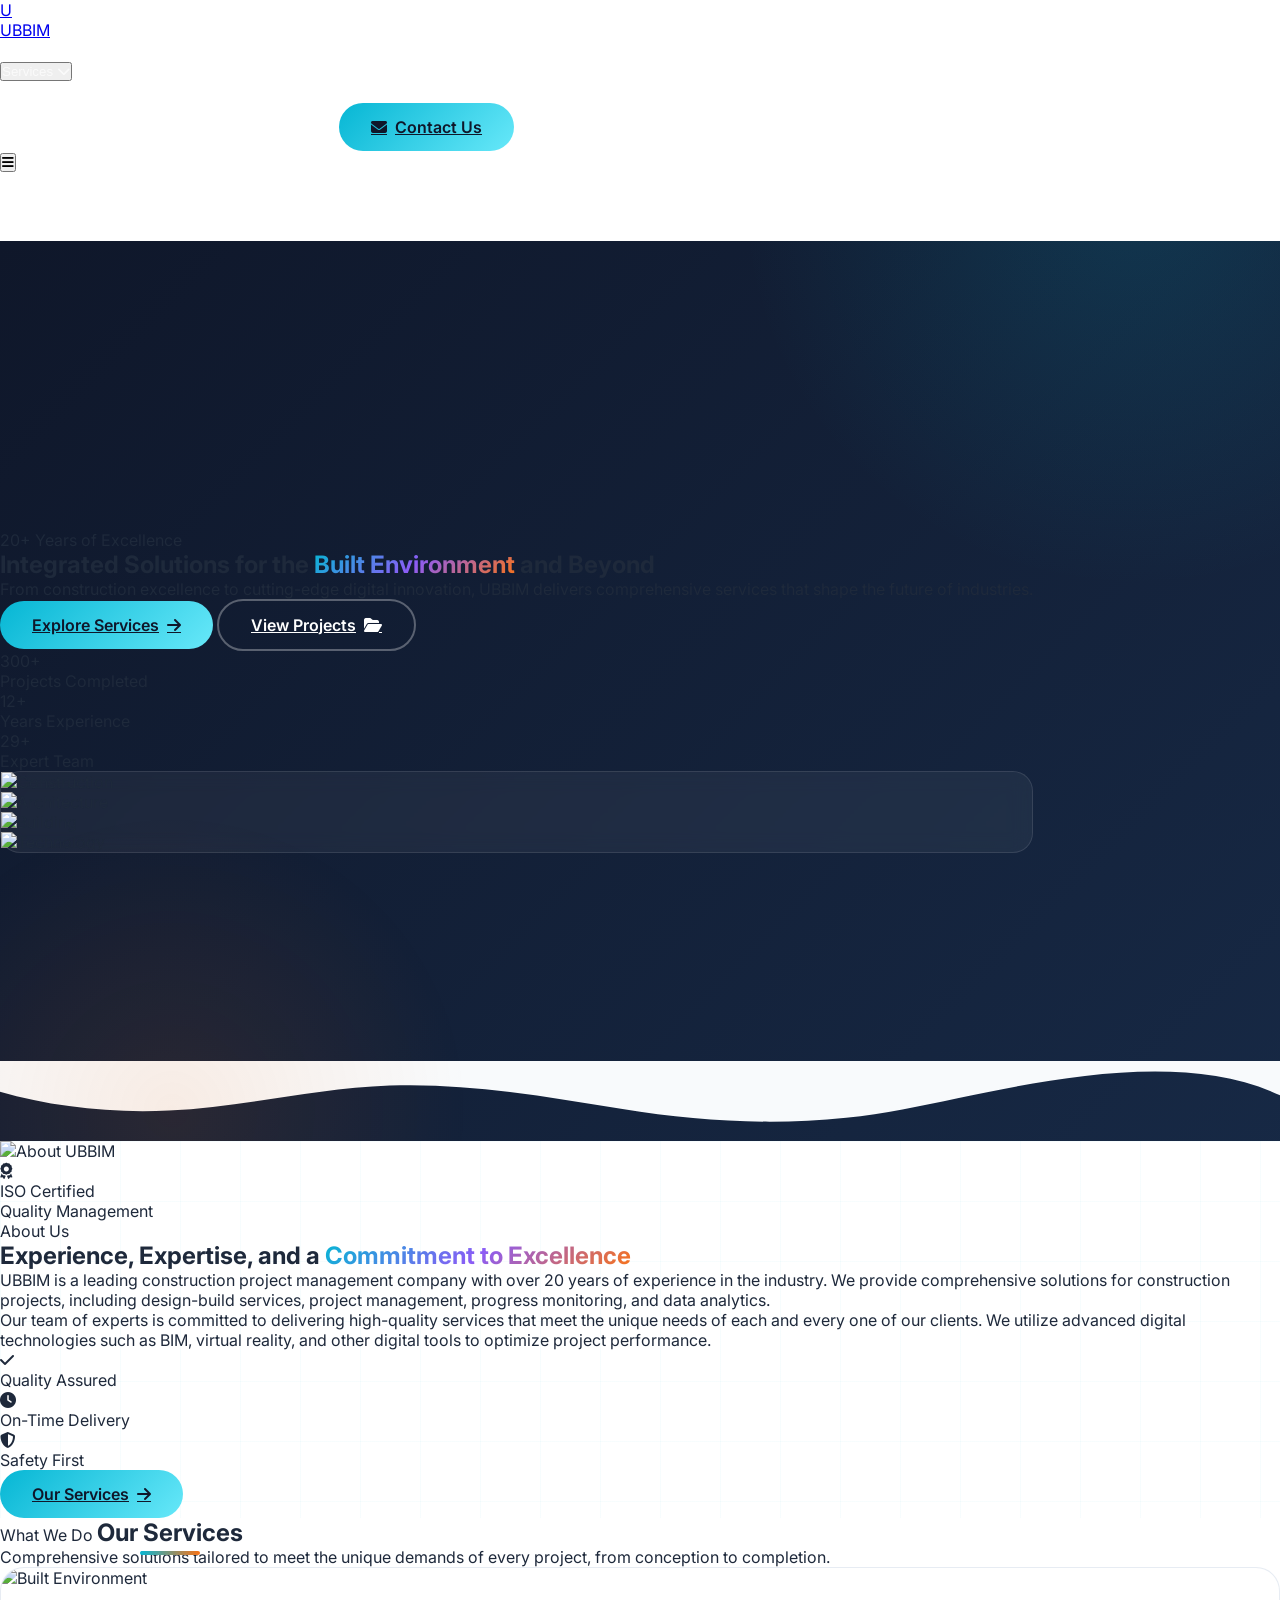
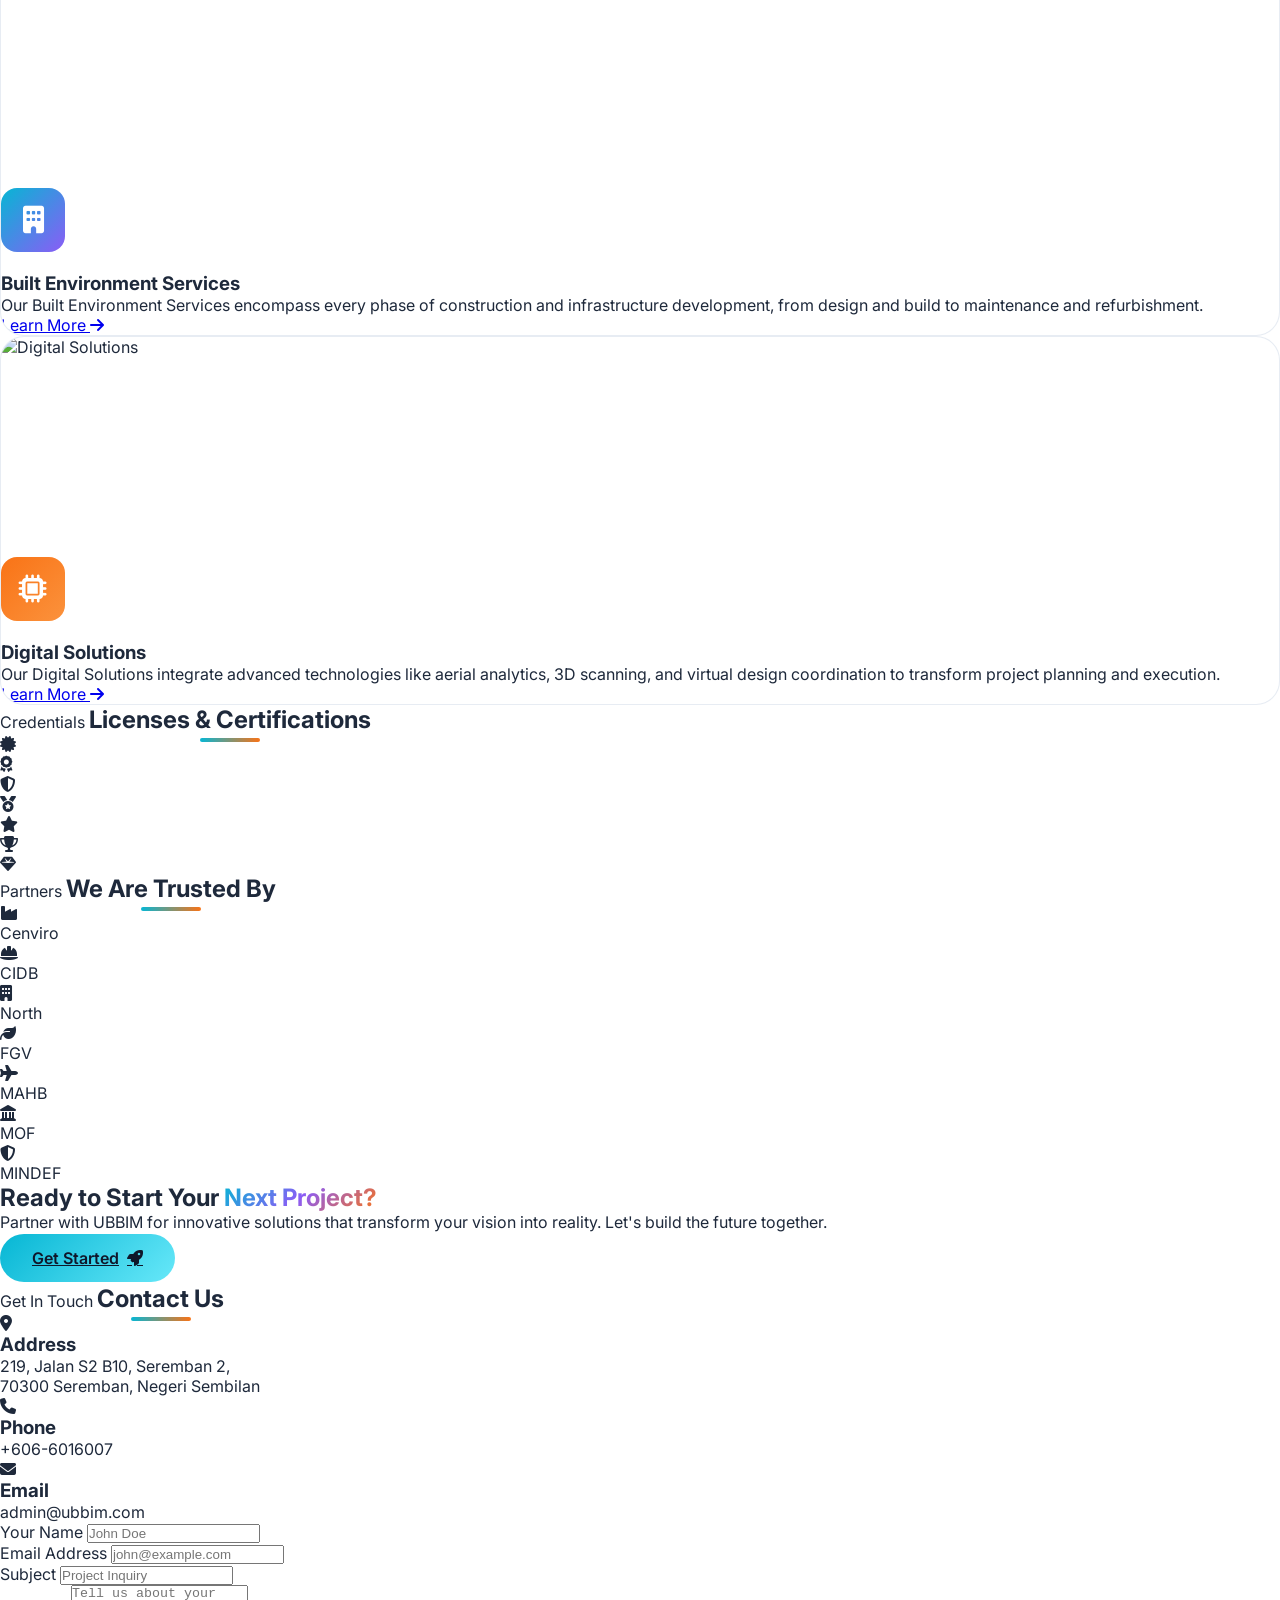
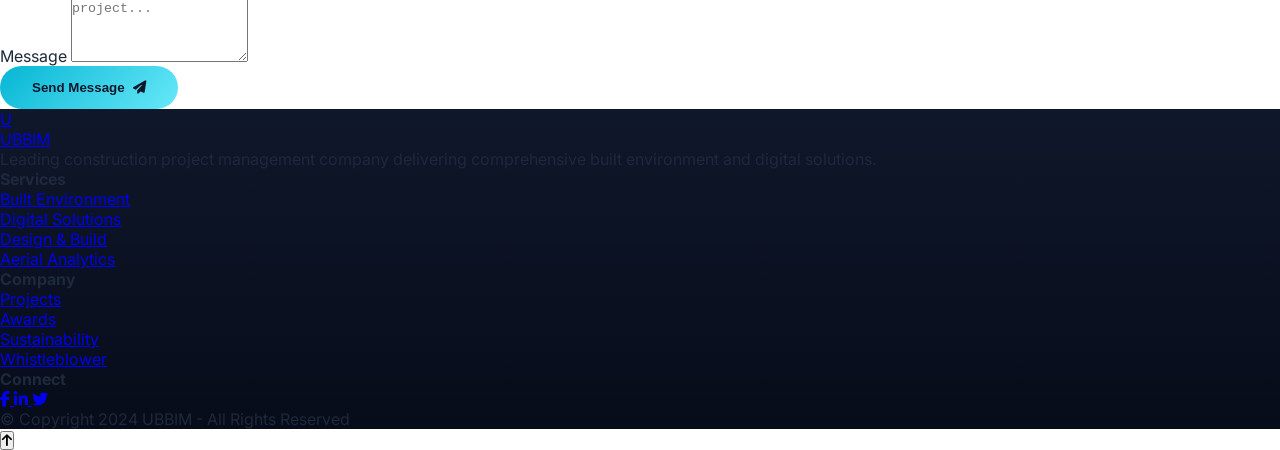
==== index.html @ b111145e "Initial commit: Modern vibrant UBBIM website recreation Complete recreation of main.ubbim.com with m" ====
<!DOCTYPE html>
<html lang="en">
<head>
  <meta charset="UTF-8">
  <meta name="viewport" content="width=device-width, initial-scale=1.0">
  <title>UBBIM | Comprehensive Built Environment Services & Digital Solutions</title>
  <meta name="description" content="UBBIM delivers comprehensive built environment services and cutting-edge digital solutions. From construction excellence to digital innovation.">
  
  <!-- Google Fonts -->
  <link rel="preconnect" href="https://fonts.googleapis.com">
  <link rel="preconnect" href="https://fonts.gstatic.com" crossorigin>
  <link href="https://fonts.googleapis.com/css2?family=Inter:wght@300;400;500;600;700;800;900&display=swap" rel="stylesheet">
  
  <!-- Tailwind CSS -->
  <script src="https://cdn.tailwindcss.com"></script>
  
  <!-- Font Awesome -->
  <link rel="stylesheet" href="https://cdnjs.cloudflare.com/ajax/libs/font-awesome/6.5.1/css/all.min.css">
  
  <!-- Custom CSS -->
  <link rel="stylesheet" href="css/styles.css">
  
  <script>
    tailwind.config = {
      theme: {
        extend: {
          colors: {
            primary: '#0f172a',
            secondary: '#06b6d4',
            accent: '#f97316',
            'accent-2': '#8b5cf6',
            surface: '#f8fafc',
          }
        }
      }
    }
  </script>
</head>
<body class="font-['Inter'] antialiased">

  <!-- Navigation -->
  <nav id="main-nav" class="fixed w-full z-50 bg-transparent transition-all duration-300">
    <div class="max-w-7xl mx-auto px-4 sm:px-6 lg:px-8">
      <div class="flex justify-between items-center h-20">
        <!-- Logo -->
        <a href="index.html" class="flex items-center gap-3">
          <div class="w-10 h-10 rounded-xl bg-gradient-to-br from-secondary to-accent-2 flex items-center justify-center text-white font-bold text-xl">U</div>
          <span class="text-white font-bold text-xl tracking-tight">UBBIM</span>
        </a>

        <!-- Desktop Menu -->
        <div class="hidden lg:flex items-center gap-8">
          <a href="index.html" class="nav-link text-white font-medium">Home</a>
          <div class="dropdown relative">
            <button class="nav-link text-white font-medium flex items-center gap-1">
              Services <i class="fas fa-chevron-down text-xs"></i>
            </button>
            <div class="dropdown-menu absolute top-full left-0 mt-2 w-64 py-3 px-2">
              <a href="built-environment-services.html" class="block px-4 py-3 rounded-xl text-white/80 hover:text-white hover:bg-white/10 transition-all">
                <i class="fas fa-building mr-2 text-secondary"></i>Built Environment
              </a>
              <a href="digital-solutions.html" class="block px-4 py-3 rounded-xl text-white/80 hover:text-white hover:bg-white/10 transition-all">
                <i class="fas fa-microchip mr-2 text-accent"></i>Digital Solutions
              </a>
            </div>
          </div>
          <a href="projects.html" class="nav-link text-white font-medium">Projects</a>
          <a href="https://ecologi.com/ubbim" target="_blank" class="nav-link text-white font-medium">Sustainability</a>
          <a href="awards.html" class="nav-link text-white font-medium">Awards</a>
          <a href="https://forms.gle/V83pyC6wXztdgcK29" target="_blank" class="nav-link text-white font-medium">Whistleblower</a>
          <a href="#contact" class="btn-primary ml-4">
            <i class="fas fa-envelope"></i> Contact Us
          </a>
        </div>

        <!-- Mobile Menu Button -->
        <button id="mobile-menu-btn" class="lg:hidden text-white text-2xl">
          <i class="fas fa-bars"></i>
        </button>
      </div>
    </div>
  </nav>

  <!-- Mobile Menu -->
  <div id="mobile-menu" class="mobile-menu fixed inset-0 z-50 bg-primary/98 backdrop-blur-xl lg:hidden">
    <div class="p-6">
      <div class="flex justify-between items-center mb-12">
        <span class="text-white font-bold text-xl">UBBIM</span>
        <button id="mobile-menu-close" class="text-white text-2xl">
          <i class="fas fa-times"></i>
        </button>
      </div>
      <div class="flex flex-col gap-6">
        <a href="index.html" class="text-white text-2xl font-medium">Home</a>
        <a href="built-environment-services.html" class="text-white/80 text-xl">Built Environment</a>
        <a href="digital-solutions.html" class="text-white/80 text-xl">Digital Solutions</a>
        <a href="projects.html" class="text-white text-2xl font-medium">Projects</a>
        <a href="https://ecologi.com/ubbim" target="_blank" class="text-white text-2xl font-medium">Sustainability</a>
        <a href="awards.html" class="text-white text-2xl font-medium">Awards</a>
        <a href="#contact" class="btn-primary mt-4 text-center justify-center">Contact Us</a>
      </div>
    </div>
  </div>

  <!-- Hero Section -->
  <section class="hero-section gradient-bg relative">
    <canvas id="particles-canvas"></canvas>
    <div class="relative z-10 max-w-7xl mx-auto px-4 sm:px-6 lg:px-8 py-32 lg:py-0">
      <div class="grid lg:grid-cols-2 gap-12 items-center min-h-screen">
        <div data-aos="fade-right">
          <div class="inline-flex items-center gap-2 px-4 py-2 rounded-full bg-white/10 backdrop-blur-sm border border-white/20 text-secondary text-sm font-medium mb-6">
            <span class="w-2 h-2 rounded-full bg-secondary animate-pulse"></span>
            20+ Years of Excellence
          </div>
          <h1 class="text-4xl sm:text-5xl lg:text-7xl font-bold text-white leading-tight mb-6">
            Integrated Solutions for the <span class="gradient-text">Built Environment</span> and Beyond
          </h1>
          <p class="text-lg sm:text-xl text-white/70 mb-8 max-w-xl leading-relaxed">
            From construction excellence to cutting-edge digital innovation, UBBIM delivers comprehensive services that shape the future of industries.
          </p>
          <div class="flex flex-wrap gap-4">
            <a href="built-environment-services.html" class="btn-primary">
              Explore Services <i class="fas fa-arrow-right"></i>
            </a>
            <a href="projects.html" class="btn-outline">
              View Projects <i class="fas fa-folder-open"></i>
            </a>
          </div>
          <div class="mt-12 flex items-center gap-8">
            <div>
              <div class="text-3xl font-bold text-white" data-counter="500" data-suffix="+">0+</div>
              <div class="text-white/60 text-sm">Projects Completed</div>
            </div>
            <div class="w-px h-12 bg-white/20"></div>
            <div>
              <div class="text-3xl font-bold text-white" data-counter="20" data-suffix="+">0+</div>
              <div class="text-white/60 text-sm">Years Experience</div>
            </div>
            <div class="w-px h-12 bg-white/20"></div>
            <div>
              <div class="text-3xl font-bold text-white" data-counter="50" data-suffix="+">0+</div>
              <div class="text-white/60 text-sm">Expert Team</div>
            </div>
          </div>
        </div>
        <div class="hidden lg:block relative" data-aos="fade-left">
          <div class="relative">
            <div class="absolute inset-0 bg-gradient-to-r from-secondary/20 to-accent/20 rounded-3xl blur-3xl"></div>
            <div class="relative glass-card p-8">
              <div class="grid grid-cols-2 gap-4">
                <div class="space-y-4">
                  <div class="rounded-2xl overflow-hidden h-40">
                    <img src="https://images.unsplash.com/photo-1541888946425-d81bb19240f5?w=400&h=300&fit=crop" alt="Construction" class="w-full h-full object-cover">
                  </div>
                  <div class="rounded-2xl overflow-hidden h-56">
                    <img src="https://images.unsplash.com/photo-1503387762-592deb58ef4e?w=400&h=400&fit=crop" alt="Architecture" class="w-full h-full object-cover">
                  </div>
                </div>
                <div class="space-y-4 pt-8">
                  <div class="rounded-2xl overflow-hidden h-56">
                    <img src="https://images.unsplash.com/photo-1486406146926-c627a92ad1ab?w=400&h=400&fit=crop" alt="Building" class="w-full h-full object-cover">
                  </div>
                  <div class="rounded-2xl overflow-hidden h-40">
                    <img src="https://images.unsplash.com/photo-1581094794329-c8112a89af12?w=400&h=300&fit=crop" alt="Technology" class="w-full h-full object-cover">
                  </div>
                </div>
              </div>
            </div>
          </div>
        </div>
      </div>
    </div>
    <div class="wave-separator">
      <svg viewBox="0 0 1200 120" preserveAspectRatio="none">
        <path d="M0,0V46.29c47.79,22.2,103.59,32.17,158,28,70.36-5.37,136.33-33.31,206.8-37.5C438.64,32.43,512.34,53.67,583,72.05c69.27,18,138.3,24.88,209.4,13.08,36.15-6,69.85-17.84,104.45-29.34C989.49,25,1113-14.29,1200,52.47V0Z" fill="rgba(248,250,252,1)" opacity="1"></path>
      </svg>
    </div>
  </section>

  <!-- About Section -->
  <section class="py-24 bg-surface grid-pattern">
    <div class="max-w-7xl mx-auto px-4 sm:px-6 lg:px-8">
      <div class="grid lg:grid-cols-2 gap-16 items-center">
        <div data-aos="fade-right">
          <div class="relative">
            <div class="absolute -inset-4 bg-gradient-to-r from-secondary/20 to-accent/20 rounded-3xl blur-2xl"></div>
            <div class="relative rounded-3xl overflow-hidden shadow-2xl">
              <img src="https://images.unsplash.com/photo-1504307651254-35680f356dfd?w=800&h=600&fit=crop" alt="About UBBIM" class="w-full h-auto">
              <div class="absolute bottom-0 left-0 right-0 bg-gradient-to-t from-primary/90 to-transparent p-8">
                <div class="flex items-center gap-4">
                  <div class="w-16 h-16 rounded-2xl bg-secondary/20 backdrop-blur-sm flex items-center justify-center">
                    <i class="fas fa-award text-secondary text-2xl"></i>
                  </div>
                  <div>
                    <div class="text-white font-bold text-lg">ISO Certified</div>
                    <div class="text-white/70 text-sm">Quality Management</div>
                  </div>
                </div>
              </div>
            </div>
          </div>
        </div>
        <div data-aos="fade-left">
          <span class="text-secondary font-semibold text-sm uppercase tracking-wider">About Us</span>
          <h2 class="text-3xl sm:text-4xl lg:text-5xl font-bold text-primary mt-3 mb-6">
            Experience, Expertise, and a <span class="gradient-text">Commitment to Excellence</span>
          </h2>
          <p class="text-text-light text-lg leading-relaxed mb-6">
            UBBIM is a leading construction project management company with over 20 years of experience in the industry. We provide comprehensive solutions for construction projects, including design-build services, project management, progress monitoring, and data analytics.
          </p>
          <p class="text-text-light text-lg leading-relaxed mb-8">
            Our team of experts is committed to delivering high-quality services that meet the unique needs of each and every one of our clients. We utilize advanced digital technologies such as BIM, virtual reality, and other digital tools to optimize project performance.
          </p>
          <div class="flex flex-wrap gap-6 mb-8">
            <div class="flex items-center gap-3">
              <div class="w-12 h-12 rounded-xl bg-secondary/10 flex items-center justify-center">
                <i class="fas fa-check text-secondary"></i>
              </div>
              <span class="text-primary font-medium">Quality Assured</span>
            </div>
            <div class="flex items-center gap-3">
              <div class="w-12 h-12 rounded-xl bg-accent/10 flex items-center justify-center">
                <i class="fas fa-clock text-accent"></i>
              </div>
              <span class="text-primary font-medium">On-Time Delivery</span>
            </div>
            <div class="flex items-center gap-3">
              <div class="w-12 h-12 rounded-xl bg-accent-2/10 flex items-center justify-center">
                <i class="fas fa-shield-alt text-accent-2"></i>
              </div>
              <span class="text-primary font-medium">Safety First</span>
            </div>
          </div>
          <a href="#services" class="btn-primary">
            Our Services <i class="fas fa-arrow-right"></i>
          </a>
        </div>
      </div>
    </div>
  </section>

  <!-- Services Section -->
  <section id="services" class="py-24 bg-white">
    <div class="max-w-7xl mx-auto px-4 sm:px-6 lg:px-8">
      <div class="text-center mb-16" data-aos="fade-up">
        <span class="text-secondary font-semibold text-sm uppercase tracking-wider">What We Do</span>
        <h2 class="text-3xl sm:text-4xl lg:text-5xl font-bold text-primary mt-3 section-title">
          Our Services
        </h2>
        <p class="text-text-light text-lg mt-6 max-w-2xl mx-auto">
          Comprehensive solutions tailored to meet the unique demands of every project, from conception to completion.
        </p>
      </div>

      <div class="grid md:grid-cols-2 gap-8">
        <!-- Built Environment -->
        <div class="service-card group" data-aos="fade-up" data-aos-delay="0">
          <div class="card-image">
            <img src="https://images.unsplash.com/photo-1504307651254-35680f356dfd?w=600&h=400&fit=crop" alt="Built Environment">
          </div>
          <div class="p-8">
            <div class="feature-icon">
              <i class="fas fa-building"></i>
            </div>
            <h3 class="text-2xl font-bold text-primary mb-3">Built Environment Services</h3>
            <p class="text-text-light mb-6 leading-relaxed">
              Our Built Environment Services encompass every phase of construction and infrastructure development, from design and build to maintenance and refurbishment.
            </p>
            <a href="built-environment-services.html" class="inline-flex items-center gap-2 text-secondary font-semibold group-hover:text-accent transition-colors">
              Learn More <i class="fas fa-arrow-right transform group-hover:translate-x-2 transition-transform"></i>
            </a>
          </div>
        </div>

        <!-- Digital Solutions -->
        <div class="service-card group" data-aos="fade-up" data-aos-delay="100">
          <div class="card-image">
            <img src="https://images.unsplash.com/photo-1518770660439-4636190af475?w=600&h=400&fit=crop" alt="Digital Solutions">
          </div>
          <div class="p-8">
            <div class="feature-icon" style="background: linear-gradient(135deg, #f97316 0%, #fb923c 100%);">
              <i class="fas fa-microchip"></i>
            </div>
            <h3 class="text-2xl font-bold text-primary mb-3">Digital Solutions</h3>
            <p class="text-text-light mb-6 leading-relaxed">
              Our Digital Solutions integrate advanced technologies like aerial analytics, 3D scanning, and virtual design coordination to transform project planning and execution.
            </p>
            <a href="digital-solutions.html" class="inline-flex items-center gap-2 text-secondary font-semibold group-hover:text-accent transition-colors">
              Learn More <i class="fas fa-arrow-right transform group-hover:translate-x-2 transition-transform"></i>
            </a>
          </div>
        </div>
      </div>
    </div>
  </section>

  <!-- Licenses & Certifications -->
  <section class="py-24 bg-surface">
    <div class="max-w-7xl mx-auto px-4 sm:px-6 lg:px-8">
      <div class="text-center mb-16" data-aos="fade-up">
        <span class="text-secondary font-semibold text-sm uppercase tracking-wider">Credentials</span>
        <h2 class="text-3xl sm:text-4xl lg:text-5xl font-bold text-primary mt-3 section-title">
          Licenses & Certifications
        </h2>
      </div>

      <div class="grid grid-cols-2 md:grid-cols-4 lg:grid-cols-7 gap-6" data-aos="zoom-in">
        <div class="bg-white rounded-2xl p-6 shadow-sm hover:shadow-lg transition-all duration-300 flex items-center justify-center h-24">
          <i class="fas fa-certificate text-4xl text-secondary"></i>
        </div>
        <div class="bg-white rounded-2xl p-6 shadow-sm hover:shadow-lg transition-all duration-300 flex items-center justify-center h-24">
          <i class="fas fa-award text-4xl text-accent"></i>
        </div>
        <div class="bg-white rounded-2xl p-6 shadow-sm hover:shadow-lg transition-all duration-300 flex items-center justify-center h-24">
          <i class="fas fa-shield-alt text-4xl text-accent-2"></i>
        </div>
        <div class="bg-white rounded-2xl p-6 shadow-sm hover:shadow-lg transition-all duration-300 flex items-center justify-center h-24">
          <i class="fas fa-medal text-4xl text-emerald-500"></i>
        </div>
        <div class="bg-white rounded-2xl p-6 shadow-sm hover:shadow-lg transition-all duration-300 flex items-center justify-center h-24">
          <i class="fas fa-star text-4xl text-amber-500"></i>
        </div>
        <div class="bg-white rounded-2xl p-6 shadow-sm hover:shadow-lg transition-all duration-300 flex items-center justify-center h-24">
          <i class="fas fa-trophy text-4xl text-rose-500"></i>
        </div>
        <div class="bg-white rounded-2xl p-6 shadow-sm hover:shadow-lg transition-all duration-300 flex items-center justify-center h-24">
          <i class="fas fa-gem text-4xl text-cyan-500"></i>
        </div>
      </div>
    </div>
  </section>

  <!-- Trusted By Section -->
  <section class="py-24 bg-white">
    <div class="max-w-7xl mx-auto px-4 sm:px-6 lg:px-8">
      <div class="text-center mb-16" data-aos="fade-up">
        <span class="text-secondary font-semibold text-sm uppercase tracking-wider">Partners</span>
        <h2 class="text-3xl sm:text-4xl lg:text-5xl font-bold text-primary mt-3 section-title">
          We Are Trusted By
        </h2>
      </div>

      <div class="grid grid-cols-2 md:grid-cols-4 lg:grid-cols-7 gap-8 items-center" data-aos="fade-up">
        <div class="flex items-center justify-center p-4 grayscale hover:grayscale-0 opacity-60 hover:opacity-100 transition-all duration-500">
          <div class="text-center">
            <i class="fas fa-industry text-5xl text-primary mb-2"></i>
            <p class="text-sm font-medium text-primary">Cenviro</p>
          </div>
        </div>
        <div class="flex items-center justify-center p-4 grayscale hover:grayscale-0 opacity-60 hover:opacity-100 transition-all duration-500">
          <div class="text-center">
            <i class="fas fa-hard-hat text-5xl text-primary mb-2"></i>
            <p class="text-sm font-medium text-primary">CIDB</p>
          </div>
        </div>
        <div class="flex items-center justify-center p-4 grayscale hover:grayscale-0 opacity-60 hover:opacity-100 transition-all duration-500">
          <div class="text-center">
            <i class="fas fa-building text-5xl text-primary mb-2"></i>
            <p class="text-sm font-medium text-primary">North</p>
          </div>
        </div>
        <div class="flex items-center justify-center p-4 grayscale hover:grayscale-0 opacity-60 hover:opacity-100 transition-all duration-500">
          <div class="text-center">
            <i class="fas fa-leaf text-5xl text-primary mb-2"></i>
            <p class="text-sm font-medium text-primary">FGV</p>
          </div>
        </div>
        <div class="flex items-center justify-center p-4 grayscale hover:grayscale-0 opacity-60 hover:opacity-100 transition-all duration-500">
          <div class="text-center">
            <i class="fas fa-plane text-5xl text-primary mb-2"></i>
            <p class="text-sm font-medium text-primary">MAHB</p>
          </div>
        </div>
        <div class="flex items-center justify-center p-4 grayscale hover:grayscale-0 opacity-60 hover:opacity-100 transition-all duration-500">
          <div class="text-center">
            <i class="fas fa-landmark text-5xl text-primary mb-2"></i>
            <p class="text-sm font-medium text-primary">MOF</p>
          </div>
        </div>
        <div class="flex items-center justify-center p-4 grayscale hover:grayscale-0 opacity-60 hover:opacity-100 transition-all duration-500">
          <div class="text-center">
            <i class="fas fa-shield-alt text-5xl text-primary mb-2"></i>
            <p class="text-sm font-medium text-primary">MINDEF</p>
          </div>
        </div>
      </div>
    </div>
  </section>

  <!-- CTA Section -->
  <section class="py-24 relative overflow-hidden">
    <div class="absolute inset-0 bg-gradient-to-r from-primary via-primary-light to-primary"></div>
    <div class="absolute inset-0 opacity-30">
      <div class="absolute top-0 left-1/4 w-96 h-96 bg-secondary/20 rounded-full blur-3xl"></div>
      <div class="absolute bottom-0 right-1/4 w-96 h-96 bg-accent/20 rounded-full blur-3xl"></div>
    </div>
    <div class="relative z-10 max-w-4xl mx-auto px-4 sm:px-6 lg:px-8 text-center" data-aos="zoom-in">
      <h2 class="text-3xl sm:text-4xl lg:text-5xl font-bold text-white mb-6">
        Ready to Start Your <span class="gradient-text">Next Project?</span>
      </h2>
      <p class="text-white/70 text-lg mb-8 max-w-2xl mx-auto">
        Partner with UBBIM for innovative solutions that transform your vision into reality. Let's build the future together.
      </p>
      <div class="flex flex-wrap justify-center gap-4">
        <a href="#contact" class="btn-primary text-lg px-8 py-4">
          Get Started <i class="fas fa-rocket"></i>
        </a>
        <a href="projects.html" class="btn-outline text-lg px-8 py-4">
          View Our Work <i class="fas fa-eye"></i>
        </a>
      </div>
    </div>
  </section>

  <!-- Contact Section -->
  <section id="contact" class="py-24 bg-surface">
    <div class="max-w-7xl mx-auto px-4 sm:px-6 lg:px-8">
      <div class="text-center mb-16" data-aos="fade-up">
        <span class="text-secondary font-semibold text-sm uppercase tracking-wider">Get In Touch</span>
        <h2 class="text-3xl sm:text-4xl lg:text-5xl font-bold text-primary mt-3 section-title">
          Contact Us
        </h2>
      </div>

      <div class="grid lg:grid-cols-3 gap-8">
        <div class="lg:col-span-1 space-y-6" data-aos="fade-right">
          <div class="bg-white rounded-2xl p-8 shadow-sm hover:shadow-lg transition-all">
            <div class="w-14 h-14 rounded-2xl bg-secondary/10 flex items-center justify-center mb-4">
              <i class="fas fa-map-marker-alt text-secondary text-2xl"></i>
            </div>
            <h3 class="text-xl font-bold text-primary mb-2">Address</h3>
            <p class="text-text-light">
              219, Jalan S2 B10, Seremban 2,<br>
              70300 Seremban, Negeri Sembilan
            </p>
          </div>

          <div class="bg-white rounded-2xl p-8 shadow-sm hover:shadow-lg transition-all">
            <div class="w-14 h-14 rounded-2xl bg-accent/10 flex items-center justify-center mb-4">
              <i class="fas fa-phone text-accent text-2xl"></i>
            </div>
            <h3 class="text-xl font-bold text-primary mb-2">Phone</h3>
            <p class="text-text-light">+606-6016007</p>
          </div>

          <div class="bg-white rounded-2xl p-8 shadow-sm hover:shadow-lg transition-all">
            <div class="w-14 h-14 rounded-2xl bg-accent-2/10 flex items-center justify-center mb-4">
              <i class="fas fa-envelope text-accent-2 text-2xl"></i>
            </div>
            <h3 class="text-xl font-bold text-primary mb-2">Email</h3>
            <p class="text-text-light">admin@ubbim.com</p>
          </div>
        </div>

        <div class="lg:col-span-2" data-aos="fade-left">
          <div class="bg-white rounded-2xl p-8 shadow-lg">
            <form onsubmit="event.preventDefault(); UBBIM.showToast('Thank you for your message! We will get back to you soon.');">
              <div class="grid md:grid-cols-2 gap-6 mb-6">
                <div>
                  <label class="block text-primary font-medium mb-2">Your Name</label>
                  <input type="text" class="w-full px-4 py-3 rounded-xl border border-gray-200 focus:border-secondary focus:ring-2 focus:ring-secondary/20 outline-none transition-all" placeholder="John Doe" required>
                </div>
                <div>
                  <label class="block text-primary font-medium mb-2">Email Address</label>
                  <input type="email" class="w-full px-4 py-3 rounded-xl border border-gray-200 focus:border-secondary focus:ring-2 focus:ring-secondary/20 outline-none transition-all" placeholder="john@example.com" required>
                </div>
              </div>
              <div class="mb-6">
                <label class="block text-primary font-medium mb-2">Subject</label>
                <input type="text" class="w-full px-4 py-3 rounded-xl border border-gray-200 focus:border-secondary focus:ring-2 focus:ring-secondary/20 outline-none transition-all" placeholder="Project Inquiry" required>
              </div>
              <div class="mb-6">
                <label class="block text-primary font-medium mb-2">Message</label>
                <textarea rows="5" class="w-full px-4 py-3 rounded-xl border border-gray-200 focus:border-secondary focus:ring-2 focus:ring-secondary/20 outline-none transition-all resize-none" placeholder="Tell us about your project..." required></textarea>
              </div>
              <button type="submit" class="btn-primary w-full justify-center text-lg">
                Send Message <i class="fas fa-paper-plane"></i>
              </button>
            </form>
          </div>
        </div>
      </div>
    </div>
  </section>

  <!-- Footer -->
  <footer class="footer-gradient pt-20 pb-8">
    <div class="max-w-7xl mx-auto px-4 sm:px-6 lg:px-8">
      <div class="grid md:grid-cols-2 lg:grid-cols-4 gap-12 mb-16">
        <div>
          <a href="index.html" class="flex items-center gap-3 mb-6">
            <div class="w-10 h-10 rounded-xl bg-gradient-to-br from-secondary to-accent-2 flex items-center justify-center text-white font-bold text-xl">U</div>
            <span class="text-white font-bold text-xl">UBBIM</span>
          </a>
          <p class="text-white/60 leading-relaxed">
            Leading construction project management company delivering comprehensive built environment and digital solutions.
          </p>
        </div>

        <div>
          <h4 class="text-white font-bold text-lg mb-6">Services</h4>
          <ul class="space-y-3">
            <li><a href="built-environment-services.html" class="text-white/60 hover:text-secondary transition-colors">Built Environment</a></li>
            <li><a href="digital-solutions.html" class="text-white/60 hover:text-secondary transition-colors">Digital Solutions</a></li>
            <li><a href="design-build.html" class="text-white/60 hover:text-secondary transition-colors">Design & Build</a></li>
            <li><a href="aerial.html" class="text-white/60 hover:text-secondary transition-colors">Aerial Analytics</a></li>
          </ul>
        </div>

        <div>
          <h4 class="text-white font-bold text-lg mb-6">Company</h4>
          <ul class="space-y-3">
            <li><a href="projects.html" class="text-white/60 hover:text-secondary transition-colors">Projects</a></li>
            <li><a href="awards.html" class="text-white/60 hover:text-secondary transition-colors">Awards</a></li>
            <li><a href="https://ecologi.com/ubbim" target="_blank" class="text-white/60 hover:text-secondary transition-colors">Sustainability</a></li>
            <li><a href="https://forms.gle/V83pyC6wXztdgcK29" target="_blank" class="text-white/60 hover:text-secondary transition-colors">Whistleblower</a></li>
          </ul>
        </div>

        <div>
          <h4 class="text-white font-bold text-lg mb-6">Connect</h4>
          <div class="flex gap-4">
            <a href="#" class="w-10 h-10 rounded-xl bg-white/10 flex items-center justify-center text-white hover:bg-secondary transition-all">
              <i class="fab fa-facebook-f"></i>
            </a>
            <a href="#" class="w-10 h-10 rounded-xl bg-white/10 flex items-center justify-center text-white hover:bg-secondary transition-all">
              <i class="fab fa-linkedin-in"></i>
            </a>
            <a href="#" class="w-10 h-10 rounded-xl bg-white/10 flex items-center justify-center text-white hover:bg-secondary transition-all">
              <i class="fab fa-twitter"></i>
            </a>
          </div>
        </div>
      </div>

      <div class="border-t border-white/10 pt-8 text-center">
        <p class="text-white/40 text-sm">
          © Copyright 2024 UBBIM - All Rights Reserved
        </p>
      </div>
    </div>
  </footer>

  <!-- Back to Top Button -->
  <button id="back-to-top" class="fixed bottom-8 right-8 w-12 h-12 rounded-full bg-secondary text-white shadow-lg opacity-0 invisible transition-all duration-300 hover:bg-secondary-light z-40">
    <i class="fas fa-arrow-up"></i>
  </button>

  <script>
    // Back to Top
    const backToTop = document.getElementById('back-to-top');
    window.addEventListener('scroll', () => {
      if (window.scrollY > 500) {
        backToTop.classList.remove('opacity-0', 'invisible');
        backToTop.classList.add('opacity-100', 'visible');
      } else {
        backToTop.classList.add('opacity-0', 'invisible');
        backToTop.classList.remove('opacity-100', 'visible');
      }
    });
    backToTop.addEventListener('click', () => {
      window.scrollTo({ top: 0, behavior: 'smooth' });
    });
  </script>

  <!-- Main JS -->
  <script src="js/main.js"></script>
</body>
</html>
---- css/styles.css ----
/* UBBIM Modern Vibrant Styles */

:root {
  --primary: #0f172a;
  --primary-light: #1e293b;
  --secondary: #06b6d4;
  --secondary-light: #67e8f9;
  --accent: #f97316;
  --accent-light: #fb923c;
  --accent-2: #8b5cf6;
  --surface: #f8fafc;
  --text: #1e293b;
  --text-light: #64748b;
  --white: #ffffff;
}

* {
  margin: 0;
  padding: 0;
  box-sizing: border-box;
}

html {
  scroll-behavior: smooth;
}

body {
  font-family: 'Inter', system-ui, -apple-system, sans-serif;
  color: var(--text);
  background: var(--white);
  overflow-x: hidden;
}

/* Custom Scrollbar */
::-webkit-scrollbar {
  width: 8px;
}

::-webkit-scrollbar-track {
  background: var(--primary);
}

::-webkit-scrollbar-thumb {
  background: var(--secondary);
  border-radius: 4px;
}

::-webkit-scrollbar-thumb:hover {
  background: var(--secondary-light);
}

/* Animated Gradient Background */
.gradient-bg {
  background: linear-gradient(135deg, #0f172a 0%, #1e3a5f 50%, #0f172a 100%);
  background-size: 400% 400%;
  animation: gradientShift 15s ease infinite;
}

@keyframes gradientShift {
  0% { background-position: 0% 50%; }
  50% { background-position: 100% 50%; }
  100% { background-position: 0% 50%; }
}

/* Hero Section */
.hero-section {
  position: relative;
  min-height: 100vh;
  display: flex;
  align-items: center;
  overflow: hidden;
}

.hero-section::before {
  content: '';
  position: absolute;
  top: -50%;
  right: -20%;
  width: 800px;
  height: 800px;
  background: radial-gradient(circle, rgba(6,182,212,0.15) 0%, transparent 70%);
  border-radius: 50%;
  animation: float 6s ease-in-out infinite;
}

.hero-section::after {
  content: '';
  position: absolute;
  bottom: -30%;
  left: -10%;
  width: 600px;
  height: 600px;
  background: radial-gradient(circle, rgba(249,115,22,0.1) 0%, transparent 70%);
  border-radius: 50%;
  animation: float 8s ease-in-out infinite reverse;
}

@keyframes float {
  0%, 100% { transform: translateY(0) scale(1); }
  50% { transform: translateY(-30px) scale(1.05); }
}

/* Glass Card */
.glass-card {
  background: rgba(255, 255, 255, 0.05);
  backdrop-filter: blur(10px);
  border: 1px solid rgba(255, 255, 255, 0.1);
  border-radius: 20px;
  transition: all 0.4s cubic-bezier(0.4, 0, 0.2, 1);
}

.glass-card:hover {
  background: rgba(255, 255, 255, 0.1);
  border-color: rgba(6, 182, 212, 0.3);
  transform: translateY(-8px);
  box-shadow: 0 20px 40px rgba(6, 182, 212, 0.15);
}

/* Service Card */
.service-card {
  background: var(--white);
  border-radius: 24px;
  overflow: hidden;
  transition: all 0.5s cubic-bezier(0.4, 0, 0.2, 1);
  border: 1px solid rgba(226, 232, 240, 0.8);
}

.service-card:hover {
  transform: translateY(-12px);
  box-shadow: 0 30px 60px rgba(15, 23, 42, 0.12);
  border-color: var(--secondary);
}

.service-card .card-image {
  overflow: hidden;
  height: 220px;
}

.service-card .card-image img {
  width: 100%;
  height: 100%;
  object-fit: cover;
  transition: transform 0.6s cubic-bezier(0.4, 0, 0.2, 1);
}

.service-card:hover .card-image img {
  transform: scale(1.1);
}

/* Gradient Text */
.gradient-text {
  background: linear-gradient(135deg, var(--secondary) 0%, var(--accent-2) 50%, var(--accent) 100%);
  -webkit-background-clip: text;
  -webkit-text-fill-color: transparent;
  background-clip: text;
}

/* Button Styles */
.btn-primary {
  background: linear-gradient(135deg, var(--secondary) 0%, var(--secondary-light) 100%);
  color: var(--primary);
  padding: 14px 32px;
  border-radius: 50px;
  font-weight: 600;
  transition: all 0.3s ease;
  border: none;
  cursor: pointer;
  display: inline-flex;
  align-items: center;
  gap: 8px;
}

.btn-primary:hover {
  transform: translateY(-2px);
  box-shadow: 0 10px 30px rgba(6, 182, 212, 0.3);
}

.btn-outline {
  background: transparent;
  color: var(--white);
  padding: 14px 32px;
  border-radius: 50px;
  font-weight: 600;
  transition: all 0.3s ease;
  border: 2px solid rgba(255, 255, 255, 0.3);
  cursor: pointer;
  display: inline-flex;
  align-items: center;
  gap: 8px;
}

.btn-outline:hover {
  background: rgba(255, 255, 255, 0.1);
  border-color: var(--secondary);
  transform: translateY(-2px);
}

/* Navigation */
.nav-blur {
  background: rgba(15, 23, 42, 0.85);
  backdrop-filter: blur(20px);
  border-bottom: 1px solid rgba(255, 255, 255, 0.05);
}

.nav-link {
  position: relative;
  color: rgba(255, 255, 255, 0.7);
  transition: color 0.3s ease;
}

.nav-link:hover {
  color: var(--secondary);
}

.nav-link::after {
  content: '';
  position: absolute;
  bottom: -4px;
  left: 0;
  width: 0;
  height: 2px;
  background: var(--secondary);
  transition: width 0.3s ease;
  border-radius: 2px;
}

.nav-link:hover::after {
  width: 100%;
}

/* Dropdown */
.dropdown-menu {
  background: rgba(15, 23, 42, 0.95);
  backdrop-filter: blur(20px);
  border: 1px solid rgba(255, 255, 255, 0.1);
  border-radius: 16px;
  opacity: 0;
  visibility: hidden;
  transform: translateY(10px);
  transition: all 0.3s ease;
}

.dropdown:hover .dropdown-menu {
  opacity: 1;
  visibility: visible;
  transform: translateY(0);
}

/* Section Title */
.section-title {
  position: relative;
  display: inline-block;
}

.section-title::after {
  content: '';
  position: absolute;
  bottom: -8px;
  left: 50%;
  transform: translateX(-50%);
  width: 60px;
  height: 4px;
  background: linear-gradient(90deg, var(--secondary), var(--accent));
  border-radius: 2px;
}

/* Stat Counter */
.stat-card {
  text-align: center;
  padding: 32px 24px;
  border-radius: 20px;
  background: linear-gradient(135deg, rgba(6,182,212,0.1) 0%, rgba(139,92,246,0.1) 100%);
  border: 1px solid rgba(6, 182, 212, 0.2);
  transition: all 0.4s ease;
}

.stat-card:hover {
  transform: translateY(-5px);
  box-shadow: 0 15px 30px rgba(6, 182, 212, 0.1);
}

/* Feature Icon */
.feature-icon {
  width: 64px;
  height: 64px;
  border-radius: 16px;
  display: flex;
  align-items: center;
  justify-content: center;
  font-size: 28px;
  background: linear-gradient(135deg, var(--secondary) 0%, var(--accent-2) 100%);
  color: white;
  margin-bottom: 20px;
}

/* Trusted Logo */
.trusted-logo {
  filter: grayscale(100%);
  opacity: 0.6;
  transition: all 0.4s ease;
  max-height: 60px;
  object-fit: contain;
}

.trusted-logo:hover {
  filter: grayscale(0%);
  opacity: 1;
  transform: scale(1.1);
}

/* Footer */
.footer-gradient {
  background: linear-gradient(180deg, var(--primary) 0%, #070c1a 100%);
}

/* Mobile Menu */
.mobile-menu {
  transform: translateX(100%);
  transition: transform 0.4s cubic-bezier(0.4, 0, 0.2, 1);
}

.mobile-menu.open {
  transform: translateX(0);
}

/* Particles Canvas */
#particles-canvas {
  position: absolute;
  top: 0;
  left: 0;
  width: 100%;
  height: 100%;
  pointer-events: none;
  z-index: 1;
}

/* Shimmer Effect */
.shimmer {
  position: relative;
  overflow: hidden;
}

.shimmer::after {
  content: '';
  position: absolute;
  top: 0;
  left: -100%;
  width: 100%;
  height: 100%;
  background: linear-gradient(90deg, transparent, rgba(255,255,255,0.1), transparent);
  animation: shimmer 3s infinite;
}

@keyframes shimmer {
  0% { left: -100%; }
  100% { left: 100%; }
}

/* Pulse Animation */
.pulse-ring {
  position: relative;
}

.pulse-ring::before {
  content: '';
  position: absolute;
  inset: -4px;
  border-radius: inherit;
  border: 2px solid var(--secondary);
  animation: pulse 2s ease-out infinite;
}

@keyframes pulse {
  0% { transform: scale(1); opacity: 1; }
  100% { transform: scale(1.1); opacity: 0; }
}

/* Grid Pattern Background */
.grid-pattern {
  background-image: 
    linear-gradient(rgba(6, 182, 212, 0.03) 1px, transparent 1px),
    linear-gradient(90deg, rgba(6, 182, 212, 0.03) 1px, transparent 1px);
  background-size: 60px 60px;
}

/* Wave Separator */
.wave-separator {
  position: absolute;
  bottom: 0;
  left: 0;
  width: 100%;
  overflow: hidden;
  line-height: 0;
}

.wave-separator svg {
  position: relative;
  display: block;
  width: calc(100% + 1.3px);
  height: 80px;
}

/* Custom AOS-like animations */
[data-aos] {
  opacity: 0;
  transition-property: opacity, transform;
  transition-duration: 0.8s;
  transition-timing-function: cubic-bezier(0.4, 0, 0.2, 1);
}

[data-aos="fade-up"] {
  transform: translateY(40px);
}

[data-aos="fade-down"] {
  transform: translateY(-40px);
}

[data-aos="fade-left"] {
  transform: translateX(40px);
}

[data-aos="fade-right"] {
  transform: translateX(-40px);
}

[data-aos="zoom-in"] {
  transform: scale(0.9);
}

[data-aos].aos-animate {
  opacity: 1;
  transform: translate(0) scale(1);
}

/* Responsive */
@media (max-width: 768px) {
  .hero-section::before,
  .hero-section::after {
    width: 300px;
    height: 300px;
  }
}

/* Loading Spinner */
.loading-spinner {
  width: 40px;
  height: 40px;
  border: 3px solid rgba(6, 182, 212, 0.2);
  border-top-color: var(--secondary);
  border-radius: 50%;
  animation: spin 0.8s linear infinite;
}

@keyframes spin {
  to { transform: rotate(360deg); }
}
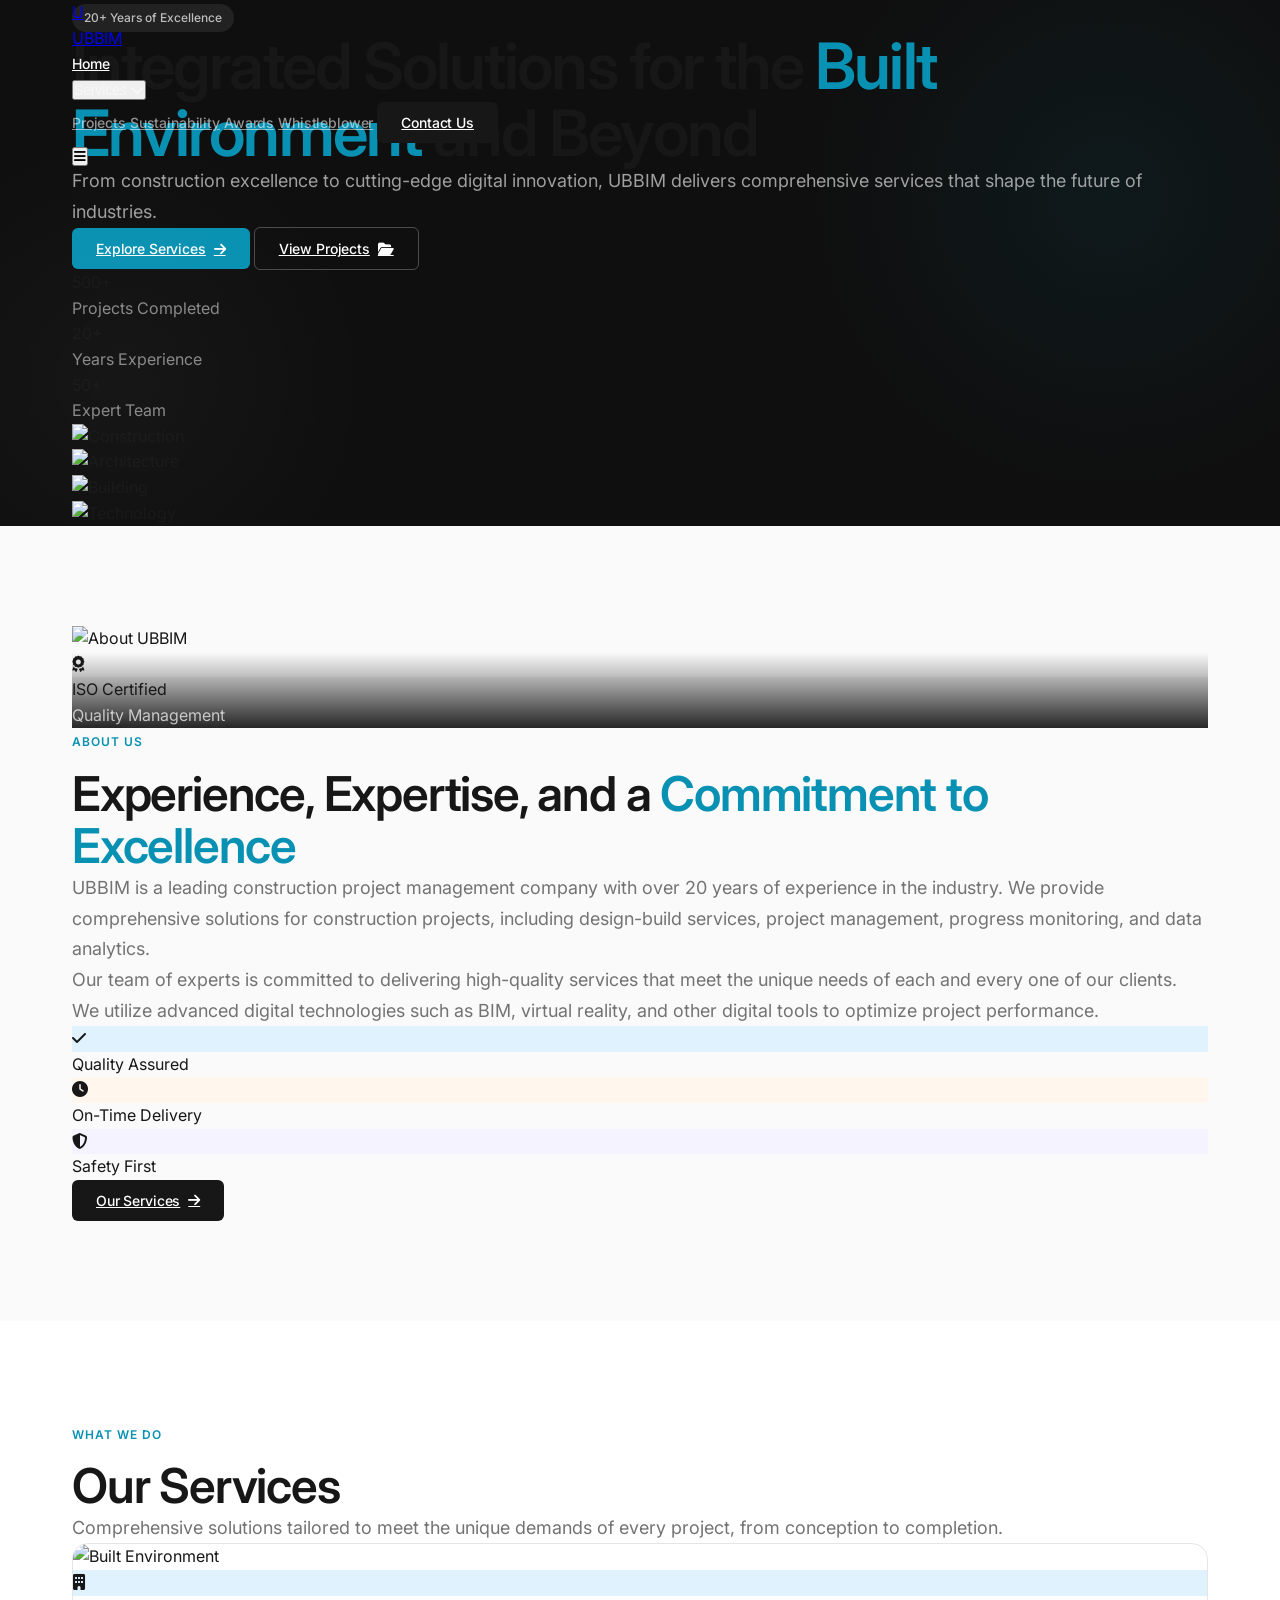
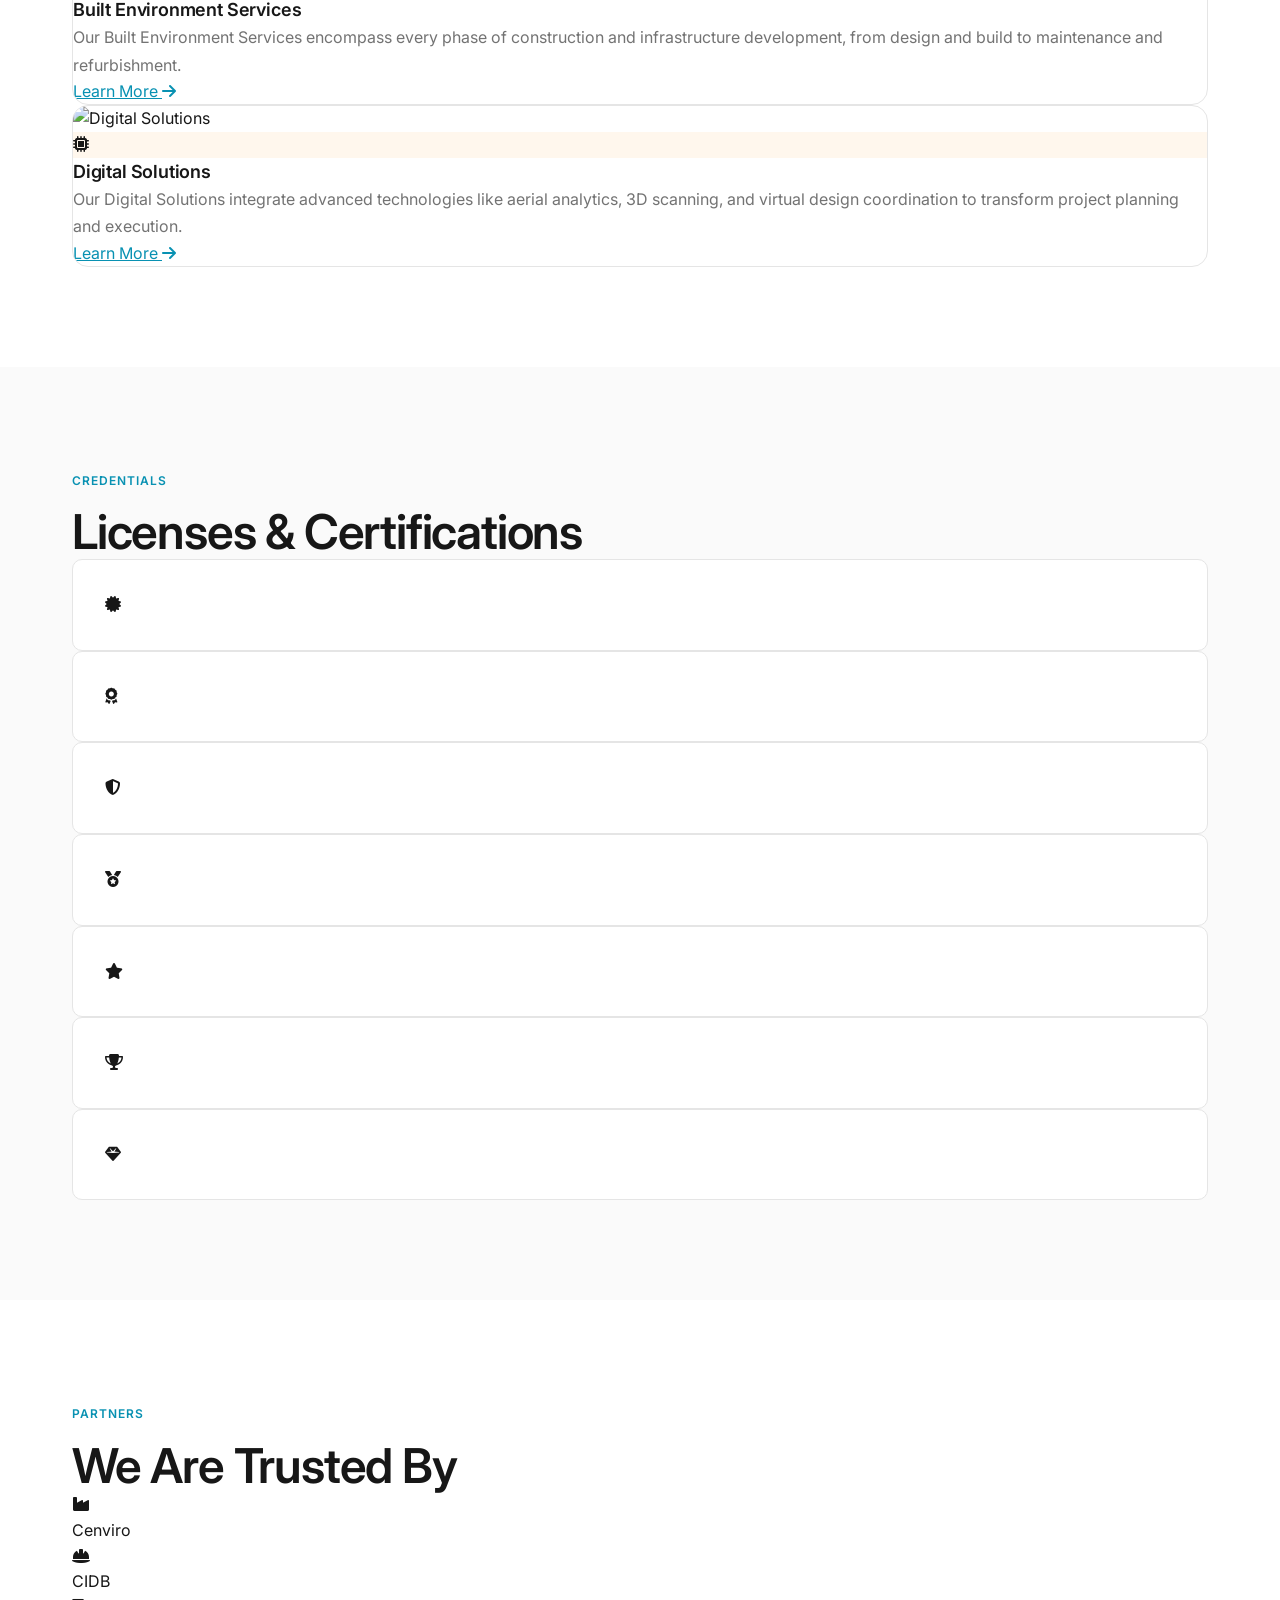
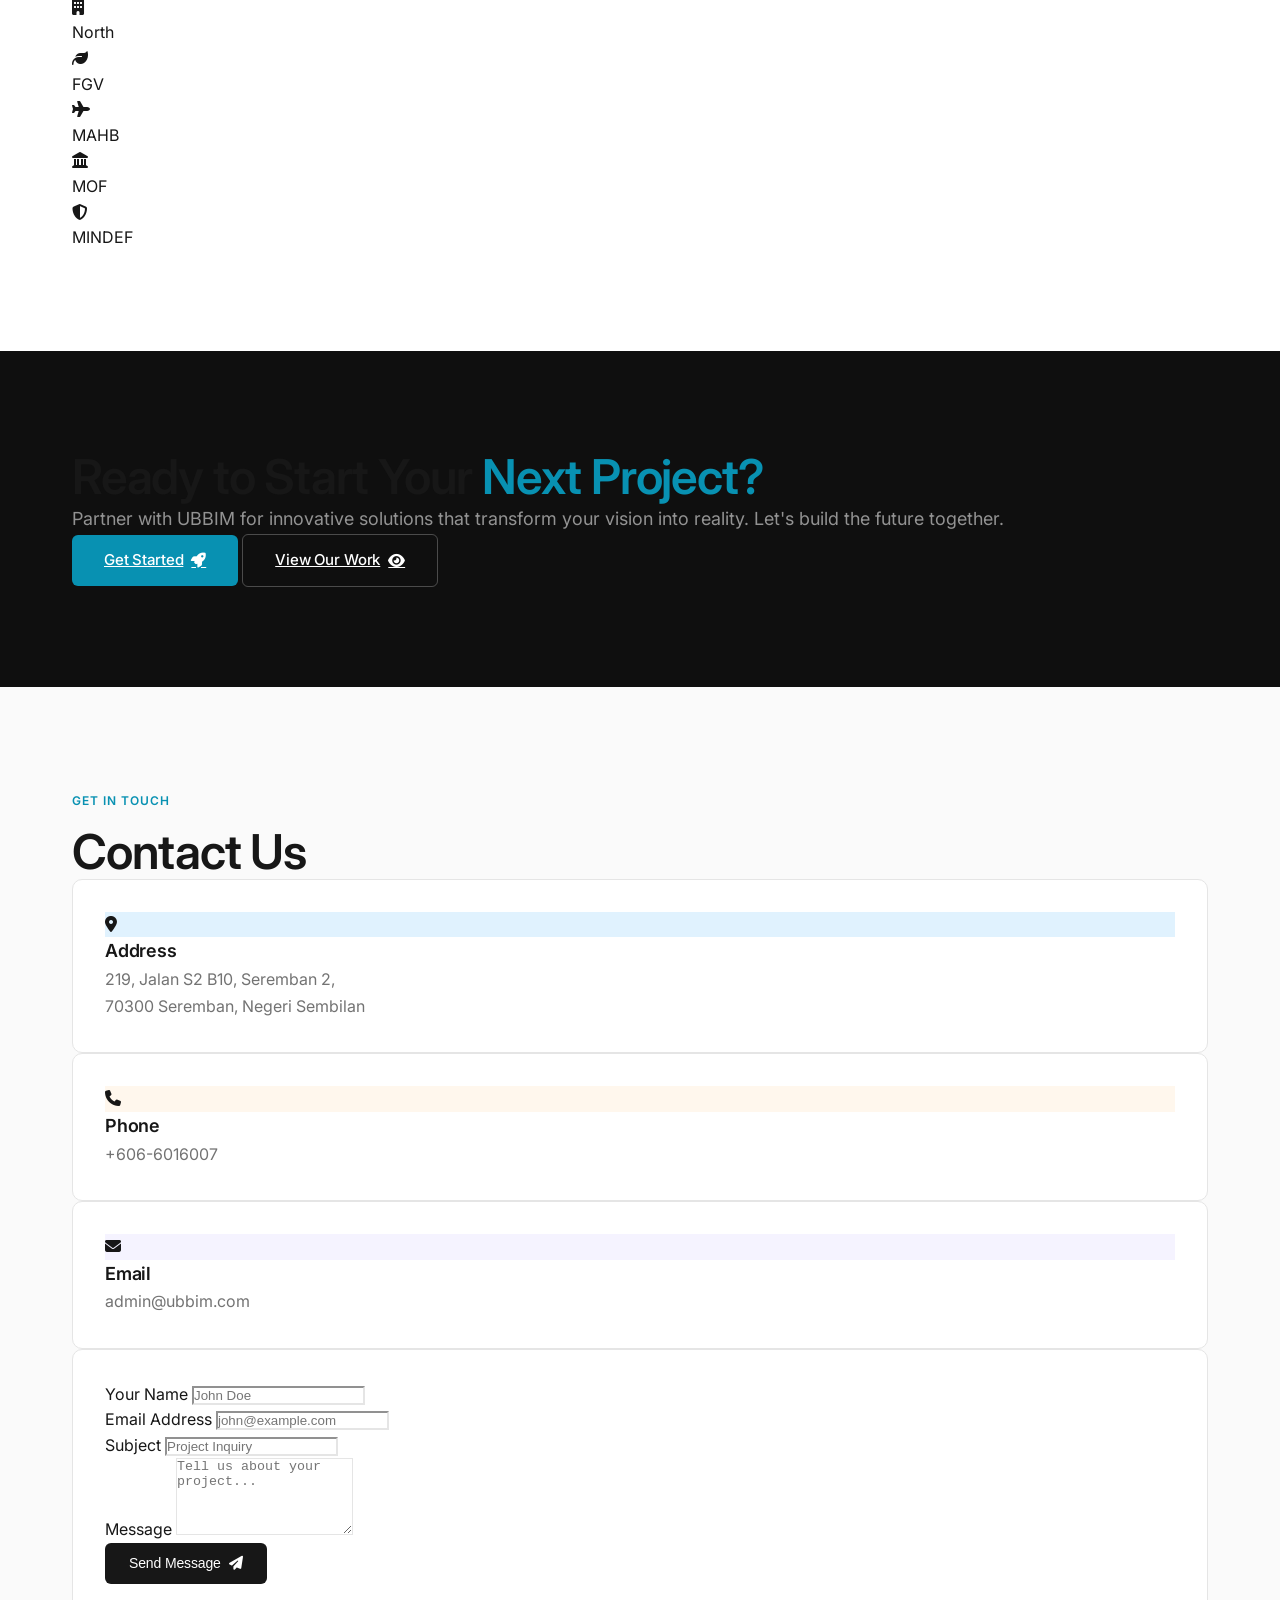
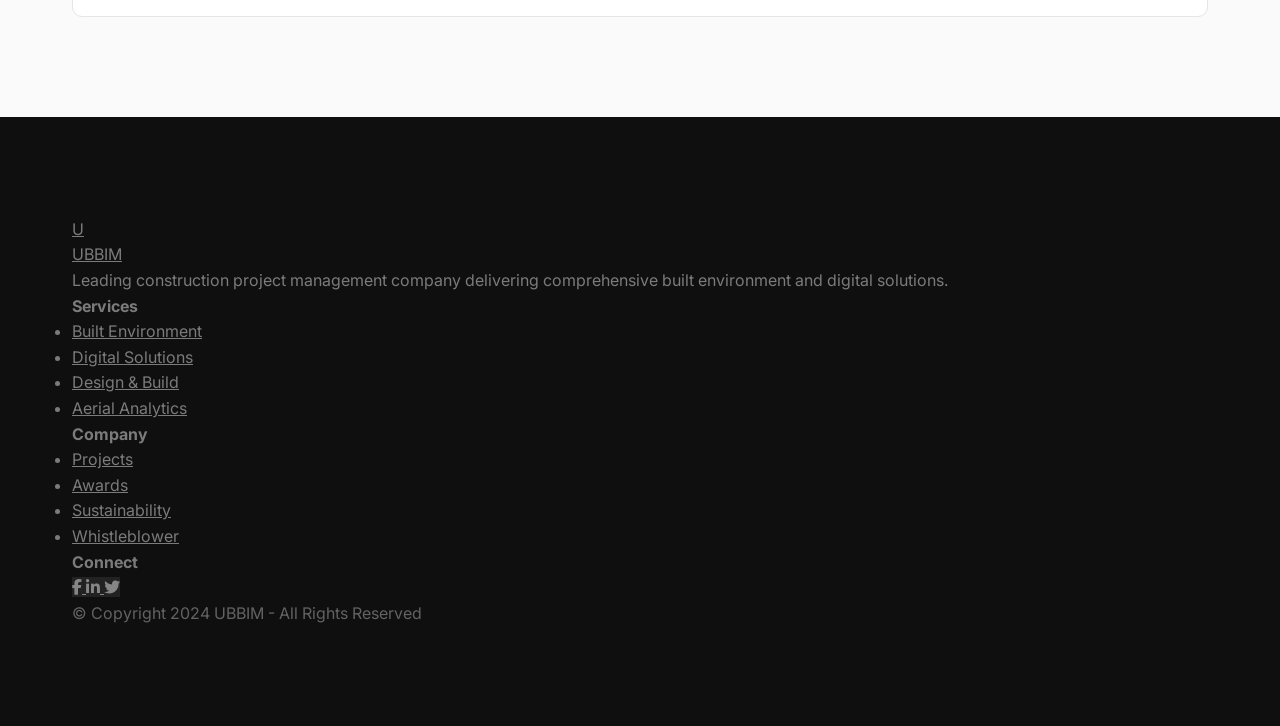
==== commit eed3ac32: "Redesign: sleek minimal aesthetic + comprehensive Digital Solutions page Design overhaul: - Replaced" ====
--- a/index.html
+++ b/index.html
@@ -5,76 +5,58 @@
   <meta name="viewport" content="width=device-width, initial-scale=1.0">
   <title>UBBIM | Comprehensive Built Environment Services & Digital Solutions</title>
   <meta name="description" content="UBBIM delivers comprehensive built environment services and cutting-edge digital solutions. From construction excellence to digital innovation.">
-  
+
   <!-- Google Fonts -->
   <link rel="preconnect" href="https://fonts.googleapis.com">
   <link rel="preconnect" href="https://fonts.gstatic.com" crossorigin>
   <link href="https://fonts.googleapis.com/css2?family=Inter:wght@300;400;500;600;700;800;900&display=swap" rel="stylesheet">
-  
-  <!-- Tailwind CSS -->
+
+  <!-- Tailwind CSS (layout utilities only) -->
   <script src="https://cdn.tailwindcss.com"></script>
-  
+
   <!-- Font Awesome -->
   <link rel="stylesheet" href="https://cdnjs.cloudflare.com/ajax/libs/font-awesome/6.5.1/css/all.min.css">
-  
+
   <!-- Custom CSS -->
   <link rel="stylesheet" href="css/styles.css">
-  
-  <script>
-    tailwind.config = {
-      theme: {
-        extend: {
-          colors: {
-            primary: '#0f172a',
-            secondary: '#06b6d4',
-            accent: '#f97316',
-            'accent-2': '#8b5cf6',
-            surface: '#f8fafc',
-          }
-        }
-      }
-    }
-  </script>
 </head>
-<body class="font-['Inter'] antialiased">
+<body>
 
   <!-- Navigation -->
-  <nav id="main-nav" class="fixed w-full z-50 bg-transparent transition-all duration-300">
-    <div class="max-w-7xl mx-auto px-4 sm:px-6 lg:px-8">
-      <div class="flex justify-between items-center h-20">
+  <nav class="site-nav is-dark" data-nav>
+    <div class="container">
+      <div class="flex justify-between items-center h-[72px]">
         <!-- Logo -->
         <a href="index.html" class="flex items-center gap-3">
-          <div class="w-10 h-10 rounded-xl bg-gradient-to-br from-secondary to-accent-2 flex items-center justify-center text-white font-bold text-xl">U</div>
+          <div class="w-10 h-10 rounded-[6px] bg-[#0891b2] flex items-center justify-center text-white font-bold text-xl" style="font-family: 'Inter', sans-serif;">U</div>
           <span class="text-white font-bold text-xl tracking-tight">UBBIM</span>
         </a>
 
         <!-- Desktop Menu -->
         <div class="hidden lg:flex items-center gap-8">
-          <a href="index.html" class="nav-link text-white font-medium">Home</a>
-          <div class="dropdown relative">
-            <button class="nav-link text-white font-medium flex items-center gap-1">
-              Services <i class="fas fa-chevron-down text-xs"></i>
+          <a href="index.html" class="nav-link is-active">Home</a>
+          <div class="nav-dropdown relative">
+            <button class="nav-link flex items-center gap-1">
+              Services <i class="fas fa-chevron-down text-[10px]"></i>
             </button>
-            <div class="dropdown-menu absolute top-full left-0 mt-2 w-64 py-3 px-2">
-              <a href="built-environment-services.html" class="block px-4 py-3 rounded-xl text-white/80 hover:text-white hover:bg-white/10 transition-all">
-                <i class="fas fa-building mr-2 text-secondary"></i>Built Environment
+            <div class="nav-dropdown-menu">
+              <a href="built-environment-services.html" class="nav-dropdown-item">
+                <i class="fas fa-building mr-2 text-[#0891b2]"></i>Built Environment
               </a>
-              <a href="digital-solutions.html" class="block px-4 py-3 rounded-xl text-white/80 hover:text-white hover:bg-white/10 transition-all">
-                <i class="fas fa-microchip mr-2 text-accent"></i>Digital Solutions
+              <a href="digital-solutions.html" class="nav-dropdown-item">
+                <i class="fas fa-microchip mr-2 text-[#f97316]"></i>Digital Solutions
               </a>
             </div>
           </div>
-          <a href="projects.html" class="nav-link text-white font-medium">Projects</a>
-          <a href="https://ecologi.com/ubbim" target="_blank" class="nav-link text-white font-medium">Sustainability</a>
-          <a href="awards.html" class="nav-link text-white font-medium">Awards</a>
-          <a href="https://forms.gle/V83pyC6wXztdgcK29" target="_blank" class="nav-link text-white font-medium">Whistleblower</a>
-          <a href="#contact" class="btn-primary ml-4">
-            <i class="fas fa-envelope"></i> Contact Us
-          </a>
+          <a href="projects.html" class="nav-link">Projects</a>
+          <a href="https://ecologi.com/ubbim" target="_blank" class="nav-link">Sustainability</a>
+          <a href="awards.html" class="nav-link">Awards</a>
+          <a href="https://forms.gle/V83pyC6wXztdgcK29" target="_blank" class="nav-link">Whistleblower</a>
+          <a href="#contact" class="btn btn-primary ml-4">Contact Us</a>
         </div>
 
         <!-- Mobile Menu Button -->
-        <button id="mobile-menu-btn" class="lg:hidden text-white text-2xl">
+        <button class="lg:hidden text-white text-2xl" data-mobile-toggle>
           <i class="fas fa-bars"></i>
         </button>
       </div>
@@ -82,211 +64,194 @@
   </nav>
 
   <!-- Mobile Menu -->
-  <div id="mobile-menu" class="mobile-menu fixed inset-0 z-50 bg-primary/98 backdrop-blur-xl lg:hidden">
+  <div class="mobile-panel lg:hidden" data-mobile-panel>
     <div class="p-6">
       <div class="flex justify-between items-center mb-12">
-        <span class="text-white font-bold text-xl">UBBIM</span>
-        <button id="mobile-menu-close" class="text-white text-2xl">
+        <span class="font-bold text-xl text-[#171717]">UBBIM</span>
+        <button class="text-[#171717] text-2xl" data-mobile-close>
           <i class="fas fa-times"></i>
         </button>
       </div>
       <div class="flex flex-col gap-6">
-        <a href="index.html" class="text-white text-2xl font-medium">Home</a>
-        <a href="built-environment-services.html" class="text-white/80 text-xl">Built Environment</a>
-        <a href="digital-solutions.html" class="text-white/80 text-xl">Digital Solutions</a>
-        <a href="projects.html" class="text-white text-2xl font-medium">Projects</a>
-        <a href="https://ecologi.com/ubbim" target="_blank" class="text-white text-2xl font-medium">Sustainability</a>
-        <a href="awards.html" class="text-white text-2xl font-medium">Awards</a>
-        <a href="#contact" class="btn-primary mt-4 text-center justify-center">Contact Us</a>
+        <a href="index.html" class="text-[#171717] text-2xl font-medium">Home</a>
+        <a href="built-environment-services.html" class="text-[#737373] text-xl">Built Environment</a>
+        <a href="digital-solutions.html" class="text-[#737373] text-xl">Digital Solutions</a>
+        <a href="projects.html" class="text-[#171717] text-2xl font-medium">Projects</a>
+        <a href="https://ecologi.com/ubbim" target="_blank" class="text-[#171717] text-2xl font-medium">Sustainability</a>
+        <a href="awards.html" class="text-[#171717] text-2xl font-medium">Awards</a>
+        <a href="https://forms.gle/V83pyC6wXztdgcK29" target="_blank" class="text-[#737373] text-xl">Whistleblower</a>
+        <a href="#contact" class="btn btn-primary mt-4 text-center">Contact Us</a>
       </div>
     </div>
   </div>
 
   <!-- Hero Section -->
-  <section class="hero-section gradient-bg relative">
-    <canvas id="particles-canvas"></canvas>
-    <div class="relative z-10 max-w-7xl mx-auto px-4 sm:px-6 lg:px-8 py-32 lg:py-0">
+  <section class="hero-dark min-h-screen flex items-center relative overflow-hidden">
+    <div class="container relative z-10 py-32 lg:py-0">
       <div class="grid lg:grid-cols-2 gap-12 items-center min-h-screen">
-        <div data-aos="fade-right">
-          <div class="inline-flex items-center gap-2 px-4 py-2 rounded-full bg-white/10 backdrop-blur-sm border border-white/20 text-secondary text-sm font-medium mb-6">
-            <span class="w-2 h-2 rounded-full bg-secondary animate-pulse"></span>
+        <div class="reveal" data-reveal>
+          <div class="tag tag-dark mb-6">
+            <span class="w-2 h-2 rounded-full bg-[#0891b2] mr-2"></span>
             20+ Years of Excellence
           </div>
-          <h1 class="text-4xl sm:text-5xl lg:text-7xl font-bold text-white leading-tight mb-6">
-            Integrated Solutions for the <span class="gradient-text">Built Environment</span> and Beyond
+          <h1 class="heading-xl text-white mb-6">
+            Integrated Solutions for the <span style="color: var(--accent);">Built Environment</span> and Beyond
           </h1>
-          <p class="text-lg sm:text-xl text-white/70 mb-8 max-w-xl leading-relaxed">
+          <p class="body-lg text-[rgba(255,255,255,0.6)] mb-8 max-w-xl" style="color: rgba(255,255,255,0.6);">
             From construction excellence to cutting-edge digital innovation, UBBIM delivers comprehensive services that shape the future of industries.
           </p>
           <div class="flex flex-wrap gap-4">
-            <a href="built-environment-services.html" class="btn-primary">
-              Explore Services <i class="fas fa-arrow-right"></i>
-            </a>
-            <a href="projects.html" class="btn-outline">
-              View Projects <i class="fas fa-folder-open"></i>
+            <a href="built-environment-services.html" class="btn btn-accent">
+              Explore Services <i class="fas fa-arrow-right text-sm"></i>
+            </a>
+            <a href="projects.html" class="btn btn-outline-light">
+              View Projects <i class="fas fa-folder-open text-sm"></i>
             </a>
           </div>
           <div class="mt-12 flex items-center gap-8">
             <div>
-              <div class="text-3xl font-bold text-white" data-counter="500" data-suffix="+">0+</div>
-              <div class="text-white/60 text-sm">Projects Completed</div>
-            </div>
-            <div class="w-px h-12 bg-white/20"></div>
+              <div class="text-3xl font-semibold text-white tracking-tight" data-count="500" data-suffix="+">0+</div>
+              <div class="text-sm mt-2" style="color: rgba(255,255,255,0.5);">Projects Completed</div>
+            </div>
+            <div class="w-px h-12" style="background: rgba(255,255,255,0.15);"></div>
             <div>
-              <div class="text-3xl font-bold text-white" data-counter="20" data-suffix="+">0+</div>
-              <div class="text-white/60 text-sm">Years Experience</div>
-            </div>
-            <div class="w-px h-12 bg-white/20"></div>
+              <div class="text-3xl font-semibold text-white tracking-tight" data-count="20" data-suffix="+">0+</div>
+              <div class="text-sm mt-2" style="color: rgba(255,255,255,0.5);">Years Experience</div>
+            </div>
+            <div class="w-px h-12" style="background: rgba(255,255,255,0.15);"></div>
             <div>
-              <div class="text-3xl font-bold text-white" data-counter="50" data-suffix="+">0+</div>
-              <div class="text-white/60 text-sm">Expert Team</div>
-            </div>
-          </div>
-        </div>
-        <div class="hidden lg:block relative" data-aos="fade-left">
-          <div class="relative">
-            <div class="absolute inset-0 bg-gradient-to-r from-secondary/20 to-accent/20 rounded-3xl blur-3xl"></div>
-            <div class="relative glass-card p-8">
-              <div class="grid grid-cols-2 gap-4">
-                <div class="space-y-4">
-                  <div class="rounded-2xl overflow-hidden h-40">
-                    <img src="https://images.unsplash.com/photo-1541888946425-d81bb19240f5?w=400&h=300&fit=crop" alt="Construction" class="w-full h-full object-cover">
-                  </div>
-                  <div class="rounded-2xl overflow-hidden h-56">
-                    <img src="https://images.unsplash.com/photo-1503387762-592deb58ef4e?w=400&h=400&fit=crop" alt="Architecture" class="w-full h-full object-cover">
-                  </div>
+              <div class="text-3xl font-semibold text-white tracking-tight" data-count="50" data-suffix="+">0+</div>
+              <div class="text-sm mt-2" style="color: rgba(255,255,255,0.5);">Expert Team</div>
+            </div>
+          </div>
+        </div>
+        <div class="hidden lg:block reveal reveal-delay-1" data-reveal>
+          <div class="grid grid-cols-2 gap-4">
+            <div class="space-y-4">
+              <div class="rounded-[16px] overflow-hidden h-40">
+                <img src="https://images.unsplash.com/photo-1541888946425-d81bb19240f5?w=400&h=300&fit=crop" alt="Construction" class="w-full h-full object-cover">
+              </div>
+              <div class="rounded-[16px] overflow-hidden h-56">
+                <img src="https://images.unsplash.com/photo-1503387762-592deb58ef4e?w=400&h=400&fit=crop" alt="Architecture" class="w-full h-full object-cover">
+              </div>
+            </div>
+            <div class="space-y-4 pt-8">
+              <div class="rounded-[16px] overflow-hidden h-56">
+                <img src="https://images.unsplash.com/photo-1486406146926-c627a92ad1ab?w=400&h=400&fit=crop" alt="Building" class="w-full h-full object-cover">
+              </div>
+              <div class="rounded-[16px] overflow-hidden h-40">
+                <img src="https://images.unsplash.com/photo-1581094794329-c8112a89af12?w=400&h=300&fit=crop" alt="Technology" class="w-full h-full object-cover">
+              </div>
+            </div>
+          </div>
+        </div>
+      </div>
+    </div>
+  </section>
+
+  <!-- About Section -->
+  <section class="section-pad" style="background: var(--bg-elevated);">
+    <div class="container">
+      <div class="grid lg:grid-cols-2 gap-16 items-center">
+        <div class="reveal" data-reveal>
+          <div class="relative rounded-[16px] overflow-hidden">
+            <img src="https://images.unsplash.com/photo-1504307651254-35680f356dfd?w=800&h=600&fit=crop" alt="About UBBIM" class="w-full h-auto">
+            <div class="absolute bottom-0 left-0 right-0 p-8" style="background: linear-gradient(to top, rgba(15,15,15,0.9), transparent);">
+              <div class="flex items-center gap-4">
+                <div class="w-14 h-14 rounded-[10px] flex items-center justify-center" style="background: rgba(255,255,255,0.1);">
+                  <i class="fas fa-award text-white text-2xl"></i>
                 </div>
-                <div class="space-y-4 pt-8">
-                  <div class="rounded-2xl overflow-hidden h-56">
-                    <img src="https://images.unsplash.com/photo-1486406146926-c627a92ad1ab?w=400&h=400&fit=crop" alt="Building" class="w-full h-full object-cover">
-                  </div>
-                  <div class="rounded-2xl overflow-hidden h-40">
-                    <img src="https://images.unsplash.com/photo-1581094794329-c8112a89af12?w=400&h=300&fit=crop" alt="Technology" class="w-full h-full object-cover">
-                  </div>
+                <div>
+                  <div class="text-white font-bold text-lg">ISO Certified</div>
+                  <div class="text-sm" style="color: rgba(255,255,255,0.7);">Quality Management</div>
                 </div>
               </div>
             </div>
           </div>
         </div>
-      </div>
-    </div>
-    <div class="wave-separator">
-      <svg viewBox="0 0 1200 120" preserveAspectRatio="none">
-        <path d="M0,0V46.29c47.79,22.2,103.59,32.17,158,28,70.36-5.37,136.33-33.31,206.8-37.5C438.64,32.43,512.34,53.67,583,72.05c69.27,18,138.3,24.88,209.4,13.08,36.15-6,69.85-17.84,104.45-29.34C989.49,25,1113-14.29,1200,52.47V0Z" fill="rgba(248,250,252,1)" opacity="1"></path>
-      </svg>
-    </div>
-  </section>
-
-  <!-- About Section -->
-  <section class="py-24 bg-surface grid-pattern">
-    <div class="max-w-7xl mx-auto px-4 sm:px-6 lg:px-8">
-      <div class="grid lg:grid-cols-2 gap-16 items-center">
-        <div data-aos="fade-right">
-          <div class="relative">
-            <div class="absolute -inset-4 bg-gradient-to-r from-secondary/20 to-accent/20 rounded-3xl blur-2xl"></div>
-            <div class="relative rounded-3xl overflow-hidden shadow-2xl">
-              <img src="https://images.unsplash.com/photo-1504307651254-35680f356dfd?w=800&h=600&fit=crop" alt="About UBBIM" class="w-full h-auto">
-              <div class="absolute bottom-0 left-0 right-0 bg-gradient-to-t from-primary/90 to-transparent p-8">
-                <div class="flex items-center gap-4">
-                  <div class="w-16 h-16 rounded-2xl bg-secondary/20 backdrop-blur-sm flex items-center justify-center">
-                    <i class="fas fa-award text-secondary text-2xl"></i>
-                  </div>
-                  <div>
-                    <div class="text-white font-bold text-lg">ISO Certified</div>
-                    <div class="text-white/70 text-sm">Quality Management</div>
-                  </div>
-                </div>
-              </div>
-            </div>
-          </div>
-        </div>
-        <div data-aos="fade-left">
-          <span class="text-secondary font-semibold text-sm uppercase tracking-wider">About Us</span>
-          <h2 class="text-3xl sm:text-4xl lg:text-5xl font-bold text-primary mt-3 mb-6">
-            Experience, Expertise, and a <span class="gradient-text">Commitment to Excellence</span>
+        <div class="reveal reveal-delay-1" data-reveal>
+          <div class="section-label">About Us</div>
+          <h2 class="heading-lg mb-6">
+            Experience, Expertise, and a <span style="color: var(--accent);">Commitment to Excellence</span>
           </h2>
-          <p class="text-text-light text-lg leading-relaxed mb-6">
+          <p class="body-lg mb-6">
             UBBIM is a leading construction project management company with over 20 years of experience in the industry. We provide comprehensive solutions for construction projects, including design-build services, project management, progress monitoring, and data analytics.
           </p>
-          <p class="text-text-light text-lg leading-relaxed mb-8">
+          <p class="body-lg mb-8">
             Our team of experts is committed to delivering high-quality services that meet the unique needs of each and every one of our clients. We utilize advanced digital technologies such as BIM, virtual reality, and other digital tools to optimize project performance.
           </p>
           <div class="flex flex-wrap gap-6 mb-8">
             <div class="flex items-center gap-3">
-              <div class="w-12 h-12 rounded-xl bg-secondary/10 flex items-center justify-center">
-                <i class="fas fa-check text-secondary"></i>
-              </div>
-              <span class="text-primary font-medium">Quality Assured</span>
+              <div class="w-12 h-12 rounded-[10px] flex items-center justify-center" style="background: #e0f2fe;">
+                <i class="fas fa-check text-[#0891b2]"></i>
+              </div>
+              <span class="font-medium" style="color: #171717;">Quality Assured</span>
             </div>
             <div class="flex items-center gap-3">
-              <div class="w-12 h-12 rounded-xl bg-accent/10 flex items-center justify-center">
-                <i class="fas fa-clock text-accent"></i>
-              </div>
-              <span class="text-primary font-medium">On-Time Delivery</span>
+              <div class="w-12 h-12 rounded-[10px] flex items-center justify-center" style="background: #fff7ed;">
+                <i class="fas fa-clock text-[#f97316]"></i>
+              </div>
+              <span class="font-medium" style="color: #171717;">On-Time Delivery</span>
             </div>
             <div class="flex items-center gap-3">
-              <div class="w-12 h-12 rounded-xl bg-accent-2/10 flex items-center justify-center">
-                <i class="fas fa-shield-alt text-accent-2"></i>
-              </div>
-              <span class="text-primary font-medium">Safety First</span>
-            </div>
-          </div>
-          <a href="#services" class="btn-primary">
-            Our Services <i class="fas fa-arrow-right"></i>
-          </a>
+              <div class="w-12 h-12 rounded-[10px] flex items-center justify-center" style="background: #f5f3ff;">
+                <i class="fas fa-shield-alt text-[#8b5cf6]"></i>
+              </div>
+              <span class="font-medium" style="color: #171717;">Safety First</span>
+            </div>
+          </div>
+          <a href="#services" class="btn btn-primary">Our Services <i class="fas fa-arrow-right text-sm"></i></a>
         </div>
       </div>
     </div>
   </section>
 
   <!-- Services Section -->
-  <section id="services" class="py-24 bg-white">
-    <div class="max-w-7xl mx-auto px-4 sm:px-6 lg:px-8">
-      <div class="text-center mb-16" data-aos="fade-up">
-        <span class="text-secondary font-semibold text-sm uppercase tracking-wider">What We Do</span>
-        <h2 class="text-3xl sm:text-4xl lg:text-5xl font-bold text-primary mt-3 section-title">
-          Our Services
-        </h2>
-        <p class="text-text-light text-lg mt-6 max-w-2xl mx-auto">
+  <section id="services" class="section-pad" style="background: #ffffff;">
+    <div class="container">
+      <div class="text-center mb-16 reveal" data-reveal>
+        <div class="section-label" style="justify-content: center;">What We Do</div>
+        <h2 class="heading-lg mb-6">Our Services</h2>
+        <p class="body-lg max-w-2xl mx-auto">
           Comprehensive solutions tailored to meet the unique demands of every project, from conception to completion.
         </p>
       </div>
 
       <div class="grid md:grid-cols-2 gap-8">
         <!-- Built Environment -->
-        <div class="service-card group" data-aos="fade-up" data-aos-delay="0">
-          <div class="card-image">
-            <img src="https://images.unsplash.com/photo-1504307651254-35680f356dfd?w=600&h=400&fit=crop" alt="Built Environment">
+        <div class="card group reveal" data-reveal>
+          <div class="overflow-hidden h-56">
+            <img src="https://images.unsplash.com/photo-1504307651254-35680f356dfd?w=600&h=400&fit=crop" alt="Built Environment" class="w-full h-full object-cover transition-transform duration-500 group-hover:scale-105">
           </div>
           <div class="p-8">
-            <div class="feature-icon">
+            <div class="w-12 h-12 rounded-[10px] flex items-center justify-center mb-4 text-[#0891b2] text-xl" style="background: #e0f2fe;">
               <i class="fas fa-building"></i>
             </div>
-            <h3 class="text-2xl font-bold text-primary mb-3">Built Environment Services</h3>
-            <p class="text-text-light mb-6 leading-relaxed">
+            <h3 class="heading-sm mb-3">Built Environment Services</h3>
+            <p class="body-md mb-6">
               Our Built Environment Services encompass every phase of construction and infrastructure development, from design and build to maintenance and refurbishment.
             </p>
-            <a href="built-environment-services.html" class="inline-flex items-center gap-2 text-secondary font-semibold group-hover:text-accent transition-colors">
-              Learn More <i class="fas fa-arrow-right transform group-hover:translate-x-2 transition-transform"></i>
+            <a href="built-environment-services.html" class="inline-flex items-center gap-2 font-semibold hover:underline" style="color: var(--accent);">
+              Learn More <i class="fas fa-arrow-right text-sm"></i>
             </a>
           </div>
         </div>
 
         <!-- Digital Solutions -->
-        <div class="service-card group" data-aos="fade-up" data-aos-delay="100">
-          <div class="card-image">
-            <img src="https://images.unsplash.com/photo-1518770660439-4636190af475?w=600&h=400&fit=crop" alt="Digital Solutions">
+        <div class="card group reveal reveal-delay-1" data-reveal>
+          <div class="overflow-hidden h-56">
+            <img src="https://images.unsplash.com/photo-1518770660439-4636190af475?w=600&h=400&fit=crop" alt="Digital Solutions" class="w-full h-full object-cover transition-transform duration-500 group-hover:scale-105">
           </div>
           <div class="p-8">
-            <div class="feature-icon" style="background: linear-gradient(135deg, #f97316 0%, #fb923c 100%);">
+            <div class="w-12 h-12 rounded-[10px] flex items-center justify-center mb-4 text-[#f97316] text-xl" style="background: #fff7ed;">
               <i class="fas fa-microchip"></i>
             </div>
-            <h3 class="text-2xl font-bold text-primary mb-3">Digital Solutions</h3>
-            <p class="text-text-light mb-6 leading-relaxed">
+            <h3 class="heading-sm mb-3">Digital Solutions</h3>
+            <p class="body-md mb-6">
               Our Digital Solutions integrate advanced technologies like aerial analytics, 3D scanning, and virtual design coordination to transform project planning and execution.
             </p>
-            <a href="digital-solutions.html" class="inline-flex items-center gap-2 text-secondary font-semibold group-hover:text-accent transition-colors">
-              Learn More <i class="fas fa-arrow-right transform group-hover:translate-x-2 transition-transform"></i>
+            <a href="digital-solutions.html" class="inline-flex items-center gap-2 font-semibold hover:underline" style="color: var(--accent);">
+              Learn More <i class="fas fa-arrow-right text-sm"></i>
             </a>
           </div>
         </div>
@@ -295,92 +260,88 @@
   </section>
 
   <!-- Licenses & Certifications -->
-  <section class="py-24 bg-surface">
-    <div class="max-w-7xl mx-auto px-4 sm:px-6 lg:px-8">
-      <div class="text-center mb-16" data-aos="fade-up">
-        <span class="text-secondary font-semibold text-sm uppercase tracking-wider">Credentials</span>
-        <h2 class="text-3xl sm:text-4xl lg:text-5xl font-bold text-primary mt-3 section-title">
-          Licenses & Certifications
-        </h2>
-      </div>
-
-      <div class="grid grid-cols-2 md:grid-cols-4 lg:grid-cols-7 gap-6" data-aos="zoom-in">
-        <div class="bg-white rounded-2xl p-6 shadow-sm hover:shadow-lg transition-all duration-300 flex items-center justify-center h-24">
-          <i class="fas fa-certificate text-4xl text-secondary"></i>
-        </div>
-        <div class="bg-white rounded-2xl p-6 shadow-sm hover:shadow-lg transition-all duration-300 flex items-center justify-center h-24">
-          <i class="fas fa-award text-4xl text-accent"></i>
-        </div>
-        <div class="bg-white rounded-2xl p-6 shadow-sm hover:shadow-lg transition-all duration-300 flex items-center justify-center h-24">
-          <i class="fas fa-shield-alt text-4xl text-accent-2"></i>
-        </div>
-        <div class="bg-white rounded-2xl p-6 shadow-sm hover:shadow-lg transition-all duration-300 flex items-center justify-center h-24">
-          <i class="fas fa-medal text-4xl text-emerald-500"></i>
-        </div>
-        <div class="bg-white rounded-2xl p-6 shadow-sm hover:shadow-lg transition-all duration-300 flex items-center justify-center h-24">
-          <i class="fas fa-star text-4xl text-amber-500"></i>
-        </div>
-        <div class="bg-white rounded-2xl p-6 shadow-sm hover:shadow-lg transition-all duration-300 flex items-center justify-center h-24">
-          <i class="fas fa-trophy text-4xl text-rose-500"></i>
-        </div>
-        <div class="bg-white rounded-2xl p-6 shadow-sm hover:shadow-lg transition-all duration-300 flex items-center justify-center h-24">
-          <i class="fas fa-gem text-4xl text-cyan-500"></i>
+  <section class="section-pad" style="background: var(--bg-elevated);">
+    <div class="container">
+      <div class="text-center mb-16 reveal" data-reveal>
+        <div class="section-label" style="justify-content: center;">Credentials</div>
+        <h2 class="heading-lg mb-6">Licenses & Certifications</h2>
+      </div>
+
+      <div class="grid grid-cols-2 md:grid-cols-4 lg:grid-cols-7 gap-6">
+        <div class="card-simple flex items-center justify-center h-24 reveal" data-reveal>
+          <i class="fas fa-certificate text-3xl text-[#0891b2]"></i>
+        </div>
+        <div class="card-simple flex items-center justify-center h-24 reveal reveal-delay-1" data-reveal>
+          <i class="fas fa-award text-3xl text-[#f97316]"></i>
+        </div>
+        <div class="card-simple flex items-center justify-center h-24 reveal reveal-delay-2" data-reveal>
+          <i class="fas fa-shield-alt text-3xl text-[#8b5cf6]"></i>
+        </div>
+        <div class="card-simple flex items-center justify-center h-24 reveal reveal-delay-3" data-reveal>
+          <i class="fas fa-medal text-3xl text-[#10b981]"></i>
+        </div>
+        <div class="card-simple flex items-center justify-center h-24 reveal" data-reveal>
+          <i class="fas fa-star text-3xl text-[#f59e0b]"></i>
+        </div>
+        <div class="card-simple flex items-center justify-center h-24 reveal reveal-delay-1" data-reveal>
+          <i class="fas fa-trophy text-3xl text-[#f43f5e]"></i>
+        </div>
+        <div class="card-simple flex items-center justify-center h-24 reveal reveal-delay-2" data-reveal>
+          <i class="fas fa-gem text-3xl text-[#06b6d4]"></i>
         </div>
       </div>
     </div>
   </section>
 
   <!-- Trusted By Section -->
-  <section class="py-24 bg-white">
-    <div class="max-w-7xl mx-auto px-4 sm:px-6 lg:px-8">
-      <div class="text-center mb-16" data-aos="fade-up">
-        <span class="text-secondary font-semibold text-sm uppercase tracking-wider">Partners</span>
-        <h2 class="text-3xl sm:text-4xl lg:text-5xl font-bold text-primary mt-3 section-title">
-          We Are Trusted By
-        </h2>
-      </div>
-
-      <div class="grid grid-cols-2 md:grid-cols-4 lg:grid-cols-7 gap-8 items-center" data-aos="fade-up">
-        <div class="flex items-center justify-center p-4 grayscale hover:grayscale-0 opacity-60 hover:opacity-100 transition-all duration-500">
-          <div class="text-center">
-            <i class="fas fa-industry text-5xl text-primary mb-2"></i>
-            <p class="text-sm font-medium text-primary">Cenviro</p>
-          </div>
-        </div>
-        <div class="flex items-center justify-center p-4 grayscale hover:grayscale-0 opacity-60 hover:opacity-100 transition-all duration-500">
-          <div class="text-center">
-            <i class="fas fa-hard-hat text-5xl text-primary mb-2"></i>
-            <p class="text-sm font-medium text-primary">CIDB</p>
-          </div>
-        </div>
-        <div class="flex items-center justify-center p-4 grayscale hover:grayscale-0 opacity-60 hover:opacity-100 transition-all duration-500">
-          <div class="text-center">
-            <i class="fas fa-building text-5xl text-primary mb-2"></i>
-            <p class="text-sm font-medium text-primary">North</p>
-          </div>
-        </div>
-        <div class="flex items-center justify-center p-4 grayscale hover:grayscale-0 opacity-60 hover:opacity-100 transition-all duration-500">
-          <div class="text-center">
-            <i class="fas fa-leaf text-5xl text-primary mb-2"></i>
-            <p class="text-sm font-medium text-primary">FGV</p>
-          </div>
-        </div>
-        <div class="flex items-center justify-center p-4 grayscale hover:grayscale-0 opacity-60 hover:opacity-100 transition-all duration-500">
-          <div class="text-center">
-            <i class="fas fa-plane text-5xl text-primary mb-2"></i>
-            <p class="text-sm font-medium text-primary">MAHB</p>
-          </div>
-        </div>
-        <div class="flex items-center justify-center p-4 grayscale hover:grayscale-0 opacity-60 hover:opacity-100 transition-all duration-500">
-          <div class="text-center">
-            <i class="fas fa-landmark text-5xl text-primary mb-2"></i>
-            <p class="text-sm font-medium text-primary">MOF</p>
-          </div>
-        </div>
-        <div class="flex items-center justify-center p-4 grayscale hover:grayscale-0 opacity-60 hover:opacity-100 transition-all duration-500">
-          <div class="text-center">
-            <i class="fas fa-shield-alt text-5xl text-primary mb-2"></i>
-            <p class="text-sm font-medium text-primary">MINDEF</p>
+  <section class="section-pad" style="background: #ffffff;">
+    <div class="container">
+      <div class="text-center mb-16 reveal" data-reveal>
+        <div class="section-label" style="justify-content: center;">Partners</div>
+        <h2 class="heading-lg mb-6">We Are Trusted By</h2>
+      </div>
+
+      <div class="grid grid-cols-2 md:grid-cols-4 lg:grid-cols-7 gap-8 items-center">
+        <div class="flex items-center justify-center p-4 grayscale opacity-60 hover:grayscale-0 hover:opacity-100 transition-all duration-500 reveal" data-reveal>
+          <div class="text-center">
+            <i class="fas fa-industry text-4xl mb-2" style="color: #171717;"></i>
+            <p class="text-sm font-medium" style="color: #171717;">Cenviro</p>
+          </div>
+        </div>
+        <div class="flex items-center justify-center p-4 grayscale opacity-60 hover:grayscale-0 hover:opacity-100 transition-all duration-500 reveal reveal-delay-1" data-reveal>
+          <div class="text-center">
+            <i class="fas fa-hard-hat text-4xl mb-2" style="color: #171717;"></i>
+            <p class="text-sm font-medium" style="color: #171717;">CIDB</p>
+          </div>
+        </div>
+        <div class="flex items-center justify-center p-4 grayscale opacity-60 hover:grayscale-0 hover:opacity-100 transition-all duration-500 reveal reveal-delay-2" data-reveal>
+          <div class="text-center">
+            <i class="fas fa-building text-4xl mb-2" style="color: #171717;"></i>
+            <p class="text-sm font-medium" style="color: #171717;">North</p>
+          </div>
+        </div>
+        <div class="flex items-center justify-center p-4 grayscale opacity-60 hover:grayscale-0 hover:opacity-100 transition-all duration-500 reveal" data-reveal>
+          <div class="text-center">
+            <i class="fas fa-leaf text-4xl mb-2" style="color: #171717;"></i>
+            <p class="text-sm font-medium" style="color: #171717;">FGV</p>
+          </div>
+        </div>
+        <div class="flex items-center justify-center p-4 grayscale opacity-60 hover:grayscale-0 hover:opacity-100 transition-all duration-500 reveal reveal-delay-1" data-reveal>
+          <div class="text-center">
+            <i class="fas fa-plane text-4xl mb-2" style="color: #171717;"></i>
+            <p class="text-sm font-medium" style="color: #171717;">MAHB</p>
+          </div>
+        </div>
+        <div class="flex items-center justify-center p-4 grayscale opacity-60 hover:grayscale-0 hover:opacity-100 transition-all duration-500 reveal reveal-delay-2" data-reveal>
+          <div class="text-center">
+            <i class="fas fa-landmark text-4xl mb-2" style="color: #171717;"></i>
+            <p class="text-sm font-medium" style="color: #171717;">MOF</p>
+          </div>
+        </div>
+        <div class="flex items-center justify-center p-4 grayscale opacity-60 hover:grayscale-0 hover:opacity-100 transition-all duration-500 reveal reveal-delay-3" data-reveal>
+          <div class="text-center">
+            <i class="fas fa-shield-alt text-4xl mb-2" style="color: #171717;"></i>
+            <p class="text-sm font-medium" style="color: #171717;">MINDEF</p>
           </div>
         </div>
       </div>
@@ -388,94 +349,81 @@
   </section>
 
   <!-- CTA Section -->
-  <section class="py-24 relative overflow-hidden">
-    <div class="absolute inset-0 bg-gradient-to-r from-primary via-primary-light to-primary"></div>
-    <div class="absolute inset-0 opacity-30">
-      <div class="absolute top-0 left-1/4 w-96 h-96 bg-secondary/20 rounded-full blur-3xl"></div>
-      <div class="absolute bottom-0 right-1/4 w-96 h-96 bg-accent/20 rounded-full blur-3xl"></div>
-    </div>
-    <div class="relative z-10 max-w-4xl mx-auto px-4 sm:px-6 lg:px-8 text-center" data-aos="zoom-in">
-      <h2 class="text-3xl sm:text-4xl lg:text-5xl font-bold text-white mb-6">
-        Ready to Start Your <span class="gradient-text">Next Project?</span>
+  <section class="section-pad relative overflow-hidden" style="background: var(--bg-dark);">
+    <div class="container text-center reveal" data-reveal>
+      <h2 class="heading-lg text-white mb-6">
+        Ready to Start Your <span style="color: var(--accent);">Next Project?</span>
       </h2>
-      <p class="text-white/70 text-lg mb-8 max-w-2xl mx-auto">
+      <p class="body-lg mb-8 max-w-2xl mx-auto" style="color: rgba(255,255,255,0.55);">
         Partner with UBBIM for innovative solutions that transform your vision into reality. Let's build the future together.
       </p>
       <div class="flex flex-wrap justify-center gap-4">
-        <a href="#contact" class="btn-primary text-lg px-8 py-4">
-          Get Started <i class="fas fa-rocket"></i>
-        </a>
-        <a href="projects.html" class="btn-outline text-lg px-8 py-4">
-          View Our Work <i class="fas fa-eye"></i>
-        </a>
+        <a href="#contact" class="btn btn-accent btn-lg">Get Started <i class="fas fa-rocket text-sm"></i></a>
+        <a href="projects.html" class="btn btn-outline-light btn-lg">View Our Work <i class="fas fa-eye text-sm"></i></a>
       </div>
     </div>
   </section>
 
   <!-- Contact Section -->
-  <section id="contact" class="py-24 bg-surface">
-    <div class="max-w-7xl mx-auto px-4 sm:px-6 lg:px-8">
-      <div class="text-center mb-16" data-aos="fade-up">
-        <span class="text-secondary font-semibold text-sm uppercase tracking-wider">Get In Touch</span>
-        <h2 class="text-3xl sm:text-4xl lg:text-5xl font-bold text-primary mt-3 section-title">
-          Contact Us
-        </h2>
+  <section id="contact" class="section-pad" style="background: var(--bg-elevated);">
+    <div class="container">
+      <div class="text-center mb-16 reveal" data-reveal>
+        <div class="section-label" style="justify-content: center;">Get In Touch</div>
+        <h2 class="heading-lg mb-6">Contact Us</h2>
       </div>
 
       <div class="grid lg:grid-cols-3 gap-8">
-        <div class="lg:col-span-1 space-y-6" data-aos="fade-right">
-          <div class="bg-white rounded-2xl p-8 shadow-sm hover:shadow-lg transition-all">
-            <div class="w-14 h-14 rounded-2xl bg-secondary/10 flex items-center justify-center mb-4">
-              <i class="fas fa-map-marker-alt text-secondary text-2xl"></i>
-            </div>
-            <h3 class="text-xl font-bold text-primary mb-2">Address</h3>
-            <p class="text-text-light">
+        <div class="lg:col-span-1 space-y-6">
+          <div class="card-simple reveal" data-reveal>
+            <div class="w-12 h-12 rounded-[10px] flex items-center justify-center mb-4 text-[#0891b2] text-xl" style="background: #e0f2fe;">
+              <i class="fas fa-map-marker-alt"></i>
+            </div>
+            <h3 class="heading-sm mb-2">Address</h3>
+            <p class="body-md">
               219, Jalan S2 B10, Seremban 2,<br>
               70300 Seremban, Negeri Sembilan
             </p>
           </div>
 
-          <div class="bg-white rounded-2xl p-8 shadow-sm hover:shadow-lg transition-all">
-            <div class="w-14 h-14 rounded-2xl bg-accent/10 flex items-center justify-center mb-4">
-              <i class="fas fa-phone text-accent text-2xl"></i>
-            </div>
-            <h3 class="text-xl font-bold text-primary mb-2">Phone</h3>
-            <p class="text-text-light">+606-6016007</p>
-          </div>
-
-          <div class="bg-white rounded-2xl p-8 shadow-sm hover:shadow-lg transition-all">
-            <div class="w-14 h-14 rounded-2xl bg-accent-2/10 flex items-center justify-center mb-4">
-              <i class="fas fa-envelope text-accent-2 text-2xl"></i>
-            </div>
-            <h3 class="text-xl font-bold text-primary mb-2">Email</h3>
-            <p class="text-text-light">admin@ubbim.com</p>
-          </div>
-        </div>
-
-        <div class="lg:col-span-2" data-aos="fade-left">
-          <div class="bg-white rounded-2xl p-8 shadow-lg">
+          <div class="card-simple reveal reveal-delay-1" data-reveal>
+            <div class="w-12 h-12 rounded-[10px] flex items-center justify-center mb-4 text-[#f97316] text-xl" style="background: #fff7ed;">
+              <i class="fas fa-phone"></i>
+            </div>
+            <h3 class="heading-sm mb-2">Phone</h3>
+            <p class="body-md">+606-6016007</p>
+          </div>
+
+          <div class="card-simple reveal reveal-delay-2" data-reveal>
+            <div class="w-12 h-12 rounded-[10px] flex items-center justify-center mb-4 text-[#8b5cf6] text-xl" style="background: #f5f3ff;">
+              <i class="fas fa-envelope"></i>
+            </div>
+            <h3 class="heading-sm mb-2">Email</h3>
+            <p class="body-md">admin@ubbim.com</p>
+          </div>
+        </div>
+
+        <div class="lg:col-span-2 reveal reveal-delay-1" data-reveal>
+          <div class="card-simple p-8">
             <form onsubmit="event.preventDefault(); UBBIM.showToast('Thank you for your message! We will get back to you soon.');">
               <div class="grid md:grid-cols-2 gap-6 mb-6">
                 <div>
-                  <label class="block text-primary font-medium mb-2">Your Name</label>
-                  <input type="text" class="w-full px-4 py-3 rounded-xl border border-gray-200 focus:border-secondary focus:ring-2 focus:ring-secondary/20 outline-none transition-all" placeholder="John Doe" required>
+                  <label class="block font-medium mb-2" style="color: #171717;">Your Name</label>
+                  <input type="text" class="w-full px-4 py-3 rounded-[10px] border outline-none transition-all focus:ring-2" style="border-color: #e5e5e5;" onfocus="this.style.borderColor='#0891b2'; this.style.boxShadow='0 0 0 3px rgba(8,145,178,0.15)';" onblur="this.style.borderColor='#e5e5e5'; this.style.boxShadow='none';" placeholder="John Doe" required>
                 </div>
                 <div>
-                  <label class="block text-primary font-medium mb-2">Email Address</label>
-                  <input type="email" class="w-full px-4 py-3 rounded-xl border border-gray-200 focus:border-secondary focus:ring-2 focus:ring-secondary/20 outline-none transition-all" placeholder="john@example.com" required>
+                  <label class="block font-medium mb-2" style="color: #171717;">Email Address</label>
+                  <input type="email" class="w-full px-4 py-3 rounded-[10px] border outline-none transition-all focus:ring-2" style="border-color: #e5e5e5;" onfocus="this.style.borderColor='#0891b2'; this.style.boxShadow='0 0 0 3px rgba(8,145,178,0.15)';" onblur="this.style.borderColor='#e5e5e5'; this.style.boxShadow='none';" placeholder="john@example.com" required>
                 </div>
               </div>
               <div class="mb-6">
-                <label class="block text-primary font-medium mb-2">Subject</label>
-                <input type="text" class="w-full px-4 py-3 rounded-xl border border-gray-200 focus:border-secondary focus:ring-2 focus:ring-secondary/20 outline-none transition-all" placeholder="Project Inquiry" required>
+                <label class="block font-medium mb-2" style="color: #171717;">Subject</label>
+                <input type="text" class="w-full px-4 py-3 rounded-[10px] border outline-none transition-all focus:ring-2" style="border-color: #e5e5e5;" onfocus="this.style.borderColor='#0891b2'; this.style.boxShadow='0 0 0 3px rgba(8,145,178,0.15)';" onblur="this.style.borderColor='#e5e5e5'; this.style.boxShadow='none';" placeholder="Project Inquiry" required>
               </div>
               <div class="mb-6">
-                <label class="block text-primary font-medium mb-2">Message</label>
-                <textarea rows="5" class="w-full px-4 py-3 rounded-xl border border-gray-200 focus:border-secondary focus:ring-2 focus:ring-secondary/20 outline-none transition-all resize-none" placeholder="Tell us about your project..." required></textarea>
-              </div>
-              <button type="submit" class="btn-primary w-full justify-center text-lg">
-                Send Message <i class="fas fa-paper-plane"></i>
-              </button>
+                <label class="block font-medium mb-2" style="color: #171717;">Message</label>
+                <textarea rows="5" class="w-full px-4 py-3 rounded-[10px] border outline-none transition-all resize-none focus:ring-2" style="border-color: #e5e5e5;" onfocus="this.style.borderColor='#0891b2'; this.style.boxShadow='0 0 0 3px rgba(8,145,178,0.15)';" onblur="this.style.borderColor='#e5e5e5'; this.style.boxShadow='none';" placeholder="Tell us about your project..." required></textarea>
+              </div>
+              <button type="submit" class="btn btn-primary w-full">Send Message <i class="fas fa-paper-plane text-sm"></i></button>
             </form>
           </div>
         </div>
@@ -484,15 +432,15 @@
   </section>
 
   <!-- Footer -->
-  <footer class="footer-gradient pt-20 pb-8">
-    <div class="max-w-7xl mx-auto px-4 sm:px-6 lg:px-8">
+  <footer class="site-footer section-pad pb-8">
+    <div class="container">
       <div class="grid md:grid-cols-2 lg:grid-cols-4 gap-12 mb-16">
         <div>
           <a href="index.html" class="flex items-center gap-3 mb-6">
-            <div class="w-10 h-10 rounded-xl bg-gradient-to-br from-secondary to-accent-2 flex items-center justify-center text-white font-bold text-xl">U</div>
-            <span class="text-white font-bold text-xl">UBBIM</span>
+            <div class="w-10 h-10 rounded-[6px] bg-[#0891b2] flex items-center justify-center text-white font-bold text-xl">U</div>
+            <span class="text-white font-bold text-xl tracking-tight">UBBIM</span>
           </a>
-          <p class="text-white/60 leading-relaxed">
+          <p class="leading-relaxed" style="color: rgba(255,255,255,0.45);">
             Leading construction project management company delivering comprehensive built environment and digital solutions.
           </p>
         </div>
@@ -500,41 +448,41 @@
         <div>
           <h4 class="text-white font-bold text-lg mb-6">Services</h4>
           <ul class="space-y-3">
-            <li><a href="built-environment-services.html" class="text-white/60 hover:text-secondary transition-colors">Built Environment</a></li>
-            <li><a href="digital-solutions.html" class="text-white/60 hover:text-secondary transition-colors">Digital Solutions</a></li>
-            <li><a href="design-build.html" class="text-white/60 hover:text-secondary transition-colors">Design & Build</a></li>
-            <li><a href="aerial.html" class="text-white/60 hover:text-secondary transition-colors">Aerial Analytics</a></li>
+            <li><a href="built-environment-services.html">Built Environment</a></li>
+            <li><a href="digital-solutions.html">Digital Solutions</a></li>
+            <li><a href="design-build.html">Design & Build</a></li>
+            <li><a href="aerial.html">Aerial Analytics</a></li>
           </ul>
         </div>
 
         <div>
           <h4 class="text-white font-bold text-lg mb-6">Company</h4>
           <ul class="space-y-3">
-            <li><a href="projects.html" class="text-white/60 hover:text-secondary transition-colors">Projects</a></li>
-            <li><a href="awards.html" class="text-white/60 hover:text-secondary transition-colors">Awards</a></li>
-            <li><a href="https://ecologi.com/ubbim" target="_blank" class="text-white/60 hover:text-secondary transition-colors">Sustainability</a></li>
-            <li><a href="https://forms.gle/V83pyC6wXztdgcK29" target="_blank" class="text-white/60 hover:text-secondary transition-colors">Whistleblower</a></li>
+            <li><a href="projects.html">Projects</a></li>
+            <li><a href="awards.html">Awards</a></li>
+            <li><a href="https://ecologi.com/ubbim" target="_blank">Sustainability</a></li>
+            <li><a href="https://forms.gle/V83pyC6wXztdgcK29" target="_blank">Whistleblower</a></li>
           </ul>
         </div>
 
         <div>
           <h4 class="text-white font-bold text-lg mb-6">Connect</h4>
-          <div class="flex gap-4">
-            <a href="#" class="w-10 h-10 rounded-xl bg-white/10 flex items-center justify-center text-white hover:bg-secondary transition-all">
+          <div class="flex gap-3">
+            <a href="#" class="w-10 h-10 rounded-[6px] flex items-center justify-center text-white transition-all hover:bg-[#0891b2]" style="background: rgba(255,255,255,0.08);">
               <i class="fab fa-facebook-f"></i>
             </a>
-            <a href="#" class="w-10 h-10 rounded-xl bg-white/10 flex items-center justify-center text-white hover:bg-secondary transition-all">
+            <a href="#" class="w-10 h-10 rounded-[6px] flex items-center justify-center text-white transition-all hover:bg-[#0891b2]" style="background: rgba(255,255,255,0.08);">
               <i class="fab fa-linkedin-in"></i>
             </a>
-            <a href="#" class="w-10 h-10 rounded-xl bg-white/10 flex items-center justify-center text-white hover:bg-secondary transition-all">
+            <a href="#" class="w-10 h-10 rounded-[6px] flex items-center justify-center text-white transition-all hover:bg-[#0891b2]" style="background: rgba(255,255,255,0.08);">
               <i class="fab fa-twitter"></i>
             </a>
           </div>
         </div>
       </div>
 
-      <div class="border-t border-white/10 pt-8 text-center">
-        <p class="text-white/40 text-sm">
+      <div class="border-t pt-8 text-center" style="border-color: rgba(255,255,255,0.08);">
+        <p class="text-sm" style="color: rgba(255,255,255,0.35);">
           © Copyright 2024 UBBIM - All Rights Reserved
         </p>
       </div>
@@ -542,26 +490,9 @@
   </footer>
 
   <!-- Back to Top Button -->
-  <button id="back-to-top" class="fixed bottom-8 right-8 w-12 h-12 rounded-full bg-secondary text-white shadow-lg opacity-0 invisible transition-all duration-300 hover:bg-secondary-light z-40">
+  <button class="back-to-top" data-back-to-top>
     <i class="fas fa-arrow-up"></i>
   </button>
-
-  <script>
-    // Back to Top
-    const backToTop = document.getElementById('back-to-top');
-    window.addEventListener('scroll', () => {
-      if (window.scrollY > 500) {
-        backToTop.classList.remove('opacity-0', 'invisible');
-        backToTop.classList.add('opacity-100', 'visible');
-      } else {
-        backToTop.classList.add('opacity-0', 'invisible');
-        backToTop.classList.remove('opacity-100', 'visible');
-      }
-    });
-    backToTop.addEventListener('click', () => {
-      window.scrollTo({ top: 0, behavior: 'smooth' });
-    });
-  </script>
 
   <!-- Main JS -->
   <script src="js/main.js"></script>
--- a/css/styles.css
+++ b/css/styles.css
@@ -1,457 +1,476 @@
-/* UBBIM Modern Vibrant Styles */
+/**
+ * UBBIM — Sleek, Minimal, Modern
+ * Single accent: refined cyan (#0891b2) on near-black (#0f0f0f)
+ */
 
 :root {
-  --primary: #0f172a;
-  --primary-light: #1e293b;
-  --secondary: #06b6d4;
-  --secondary-light: #67e8f9;
-  --accent: #f97316;
-  --accent-light: #fb923c;
-  --accent-2: #8b5cf6;
-  --surface: #f8fafc;
-  --text: #1e293b;
-  --text-light: #64748b;
-  --white: #ffffff;
-}
-
-* {
-  margin: 0;
-  padding: 0;
-  box-sizing: border-box;
-}
-
-html {
-  scroll-behavior: smooth;
-}
+  --bg: #ffffff;
+  --bg-elevated: #fafafa;
+  --bg-dark: #0f0f0f;
+  --bg-dark-elevated: #1a1a1a;
+  --text: #171717;
+  --text-muted: #737373;
+  --text-inverse: #ffffff;
+  --accent: #0891b2;
+  --accent-light: #e0f2fe;
+  --border: #e5e5e5;
+  --border-strong: #d4d4d4;
+  --radius-sm: 6px;
+  --radius-md: 10px;
+  --radius-lg: 16px;
+  --transition: 0.25s cubic-bezier(0.4, 0, 0.2, 1);
+  --transition-slow: 0.4s cubic-bezier(0.4, 0, 0.2, 1);
+}
+
+* { margin: 0; padding: 0; box-sizing: border-box; }
+
+html { scroll-behavior: smooth; }
 
 body {
-  font-family: 'Inter', system-ui, -apple-system, sans-serif;
-  color: var(--text);
-  background: var(--white);
-  overflow-x: hidden;
-}
-
-/* Custom Scrollbar */
-::-webkit-scrollbar {
-  width: 8px;
-}
-
-::-webkit-scrollbar-track {
-  background: var(--primary);
-}
-
-::-webkit-scrollbar-thumb {
-  background: var(--secondary);
-  border-radius: 4px;
-}
-
-::-webkit-scrollbar-thumb:hover {
-  background: var(--secondary-light);
-}
-
-/* Animated Gradient Background */
-.gradient-bg {
-  background: linear-gradient(135deg, #0f172a 0%, #1e3a5f 50%, #0f172a 100%);
-  background-size: 400% 400%;
-  animation: gradientShift 15s ease infinite;
-}
-
-@keyframes gradientShift {
-  0% { background-position: 0% 50%; }
-  50% { background-position: 100% 50%; }
-  100% { background-position: 0% 50%; }
-}
-
-/* Hero Section */
-.hero-section {
+  font-family: 'Inter', -apple-system, BlinkMacSystemFont, 'Segoe UI', Roboto, sans-serif;
+  color: var(--text);
+  background: var(--bg);
+  line-height: 1.6;
+  -webkit-font-smoothing: antialiased;
+}
+
+/* Scrollbar */
+::-webkit-scrollbar { width: 6px; }
+::-webkit-scrollbar-track { background: var(--bg-elevated); }
+::-webkit-scrollbar-thumb { background: var(--border-strong); border-radius: 3px; }
+::-webkit-scrollbar-thumb:hover { background: var(--text-muted); }
+
+/* ---------------------------------------------------------------
+   NAVIGATION
+   --------------------------------------------------------------- */
+.site-nav {
+  position: fixed;
+  top: 0;
+  left: 0;
+  right: 0;
+  z-index: 50;
+  transition: background var(--transition), box-shadow var(--transition);
+}
+.site-nav.is-scrolled {
+  background: rgba(255,255,255,0.92);
+  backdrop-filter: blur(12px) saturate(180%);
+  box-shadow: 0 1px 0 rgba(0,0,0,0.06);
+}
+.site-nav.is-dark { background: transparent; }
+.site-nav.is-dark.is-scrolled {
+  background: rgba(15,15,15,0.92);
+  box-shadow: 0 1px 0 rgba(255,255,255,0.06);
+}
+
+.nav-link {
   position: relative;
-  min-height: 100vh;
-  display: flex;
+  color: var(--text-muted);
+  font-size: 0.875rem;
+  font-weight: 500;
+  letter-spacing: -0.01em;
+  transition: color var(--transition);
+}
+.nav-link:hover { color: var(--text); }
+.nav-link.is-active { color: var(--text); }
+
+.site-nav.is-dark .nav-link { color: rgba(255,255,255,0.55); }
+.site-nav.is-dark .nav-link:hover { color: #fff; }
+.site-nav.is-dark .nav-link.is-active { color: #fff; }
+
+/* Dropdown */
+.nav-dropdown-menu {
+  position: absolute;
+  top: calc(100% + 8px);
+  left: 0;
+  min-width: 220px;
+  background: #fff;
+  border: 1px solid var(--border);
+  border-radius: var(--radius-md);
+  padding: 6px;
+  opacity: 0;
+  visibility: hidden;
+  transform: translateY(4px);
+  transition: all 0.2s ease;
+  box-shadow: 0 10px 40px rgba(0,0,0,0.08);
+}
+.nav-dropdown:hover .nav-dropdown-menu {
+  opacity: 1;
+  visibility: visible;
+  transform: translateY(0);
+}
+.nav-dropdown-item {
+  display: block;
+  padding: 8px 12px;
+  border-radius: var(--radius-sm);
+  font-size: 0.875rem;
+  color: var(--text-muted);
+  transition: all var(--transition);
+}
+.nav-dropdown-item:hover {
+  background: var(--bg-elevated);
+  color: var(--text);
+}
+
+/* Mobile menu */
+.mobile-panel {
+  position: fixed;
+  inset: 0;
+  z-index: 60;
+  background: var(--bg);
+  transform: translateX(100%);
+  transition: transform 0.35s cubic-bezier(0.4,0,0.2,1);
+}
+.mobile-panel.is-open { transform: translateX(0); }
+
+/* ---------------------------------------------------------------
+   BUTTONS
+   --------------------------------------------------------------- */
+.btn {
+  display: inline-flex;
   align-items: center;
+  justify-content: center;
+  gap: 8px;
+  font-size: 0.875rem;
+  font-weight: 500;
+  letter-spacing: -0.01em;
+  padding: 10px 24px;
+  border-radius: var(--radius-sm);
+  transition: all var(--transition);
+  cursor: pointer;
+  border: none;
+  line-height: 1.5;
+}
+.btn-sm { padding: 8px 18px; font-size: 0.8rem; }
+.btn-lg { padding: 14px 32px; font-size: 0.9375rem; }
+
+.btn-primary {
+  background: var(--text);
+  color: #fff;
+}
+.btn-primary:hover {
+  background: #333;
+  transform: translateY(-1px);
+}
+
+.btn-accent {
+  background: var(--accent);
+  color: #fff;
+}
+.btn-accent:hover {
+  background: #0e7490;
+  transform: translateY(-1px);
+}
+
+.btn-outline {
+  background: transparent;
+  color: var(--text);
+  border: 1px solid var(--border-strong);
+}
+.btn-outline:hover {
+  border-color: var(--text);
+  background: var(--bg-elevated);
+}
+
+.btn-outline-light {
+  background: transparent;
+  color: #fff;
+  border: 1px solid rgba(255,255,255,0.25);
+}
+.btn-outline-light:hover {
+  background: rgba(255,255,255,0.08);
+  border-color: rgba(255,255,255,0.4);
+}
+
+/* ---------------------------------------------------------------
+   TYPOGRAPHY
+   --------------------------------------------------------------- */
+.heading-xl {
+  font-size: clamp(2.5rem, 5vw, 4.5rem);
+  font-weight: 600;
+  line-height: 1.05;
+  letter-spacing: -0.03em;
+  color: var(--text);
+}
+.heading-lg {
+  font-size: clamp(2rem, 4vw, 3rem);
+  font-weight: 600;
+  line-height: 1.1;
+  letter-spacing: -0.025em;
+  color: var(--text);
+}
+.heading-md {
+  font-size: clamp(1.5rem, 3vw, 2rem);
+  font-weight: 600;
+  line-height: 1.2;
+  letter-spacing: -0.02em;
+  color: var(--text);
+}
+.heading-sm {
+  font-size: 1.125rem;
+  font-weight: 600;
+  letter-spacing: -0.01em;
+  color: var(--text);
+}
+
+.body-lg {
+  font-size: 1.125rem;
+  line-height: 1.7;
+  color: var(--text-muted);
+}
+.body-md {
+  font-size: 1rem;
+  line-height: 1.7;
+  color: var(--text-muted);
+}
+
+.label {
+  font-size: 0.75rem;
+  font-weight: 600;
+  text-transform: uppercase;
+  letter-spacing: 0.08em;
+  color: var(--accent);
+}
+
+/* ---------------------------------------------------------------
+   HERO — DARK MINIMAL
+   --------------------------------------------------------------- */
+.hero-dark {
+  position: relative;
+  background: var(--bg-dark);
   overflow: hidden;
 }
-
-.hero-section::before {
+.hero-dark::before {
   content: '';
   position: absolute;
-  top: -50%;
-  right: -20%;
-  width: 800px;
-  height: 800px;
-  background: radial-gradient(circle, rgba(6,182,212,0.15) 0%, transparent 70%);
+  top: -20%;
+  right: -10%;
+  width: 600px;
+  height: 600px;
+  background: radial-gradient(circle, rgba(8,145,178,0.08) 0%, transparent 70%);
   border-radius: 50%;
-  animation: float 6s ease-in-out infinite;
-}
-
-.hero-section::after {
+  pointer-events: none;
+}
+.hero-dark::after {
   content: '';
   position: absolute;
-  bottom: -30%;
+  bottom: -20%;
   left: -10%;
-  width: 600px;
-  height: 600px;
-  background: radial-gradient(circle, rgba(249,115,22,0.1) 0%, transparent 70%);
+  width: 500px;
+  height: 500px;
+  background: radial-gradient(circle, rgba(255,255,255,0.03) 0%, transparent 70%);
   border-radius: 50%;
-  animation: float 8s ease-in-out infinite reverse;
-}
-
-@keyframes float {
-  0%, 100% { transform: translateY(0) scale(1); }
-  50% { transform: translateY(-30px) scale(1.05); }
-}
-
-/* Glass Card */
-.glass-card {
-  background: rgba(255, 255, 255, 0.05);
-  backdrop-filter: blur(10px);
-  border: 1px solid rgba(255, 255, 255, 0.1);
-  border-radius: 20px;
-  transition: all 0.4s cubic-bezier(0.4, 0, 0.2, 1);
-}
-
-.glass-card:hover {
-  background: rgba(255, 255, 255, 0.1);
-  border-color: rgba(6, 182, 212, 0.3);
-  transform: translateY(-8px);
-  box-shadow: 0 20px 40px rgba(6, 182, 212, 0.15);
-}
-
-/* Service Card */
-.service-card {
-  background: var(--white);
-  border-radius: 24px;
+  pointer-events: none;
+}
+
+/* ---------------------------------------------------------------
+   CARDS
+   --------------------------------------------------------------- */
+.card {
+  background: var(--bg);
+  border: 1px solid var(--border);
+  border-radius: var(--radius-lg);
   overflow: hidden;
-  transition: all 0.5s cubic-bezier(0.4, 0, 0.2, 1);
-  border: 1px solid rgba(226, 232, 240, 0.8);
-}
-
-.service-card:hover {
-  transform: translateY(-12px);
-  box-shadow: 0 30px 60px rgba(15, 23, 42, 0.12);
-  border-color: var(--secondary);
-}
-
-.service-card .card-image {
+  transition: all var(--transition-slow);
+}
+.card:hover {
+  border-color: var(--border-strong);
+  box-shadow: 0 12px 40px rgba(0,0,0,0.06);
+  transform: translateY(-4px);
+}
+
+.card-simple {
+  background: var(--bg);
+  border: 1px solid var(--border);
+  border-radius: var(--radius-md);
+  padding: 32px;
+  transition: all var(--transition);
+}
+.card-simple:hover {
+  border-color: var(--border-strong);
+  box-shadow: 0 4px 20px rgba(0,0,0,0.04);
+}
+
+.card-dark {
+  background: var(--bg-dark-elevated);
+  border: 1px solid rgba(255,255,255,0.06);
+  border-radius: var(--radius-lg);
   overflow: hidden;
-  height: 220px;
-}
-
-.service-card .card-image img {
-  width: 100%;
-  height: 100%;
-  object-fit: cover;
-  transition: transform 0.6s cubic-bezier(0.4, 0, 0.2, 1);
-}
-
-.service-card:hover .card-image img {
-  transform: scale(1.1);
-}
-
-/* Gradient Text */
-.gradient-text {
-  background: linear-gradient(135deg, var(--secondary) 0%, var(--accent-2) 50%, var(--accent) 100%);
-  -webkit-background-clip: text;
-  -webkit-text-fill-color: transparent;
-  background-clip: text;
-}
-
-/* Button Styles */
-.btn-primary {
-  background: linear-gradient(135deg, var(--secondary) 0%, var(--secondary-light) 100%);
-  color: var(--primary);
-  padding: 14px 32px;
-  border-radius: 50px;
-  font-weight: 600;
-  transition: all 0.3s ease;
-  border: none;
-  cursor: pointer;
+  transition: all var(--transition-slow);
+}
+.card-dark:hover {
+  border-color: rgba(255,255,255,0.12);
+  transform: translateY(-4px);
+}
+
+/* ---------------------------------------------------------------
+   SECTIONS
+   --------------------------------------------------------------- */
+.section-pad { padding: 100px 0; }
+@media (max-width: 768px) { .section-pad { padding: 64px 0; } }
+
+.section-label {
   display: inline-flex;
   align-items: center;
   gap: 8px;
-}
-
-.btn-primary:hover {
-  transform: translateY(-2px);
-  box-shadow: 0 10px 30px rgba(6, 182, 212, 0.3);
-}
-
-.btn-outline {
-  background: transparent;
-  color: var(--white);
-  padding: 14px 32px;
-  border-radius: 50px;
-  font-weight: 600;
-  transition: all 0.3s ease;
-  border: 2px solid rgba(255, 255, 255, 0.3);
-  cursor: pointer;
-  display: inline-flex;
-  align-items: center;
-  gap: 8px;
-}
-
-.btn-outline:hover {
-  background: rgba(255, 255, 255, 0.1);
-  border-color: var(--secondary);
-  transform: translateY(-2px);
-}
-
-/* Navigation */
-.nav-blur {
-  background: rgba(15, 23, 42, 0.85);
-  backdrop-filter: blur(20px);
-  border-bottom: 1px solid rgba(255, 255, 255, 0.05);
-}
-
-.nav-link {
-  position: relative;
-  color: rgba(255, 255, 255, 0.7);
-  transition: color 0.3s ease;
-}
-
-.nav-link:hover {
-  color: var(--secondary);
-}
-
-.nav-link::after {
-  content: '';
-  position: absolute;
-  bottom: -4px;
-  left: 0;
-  width: 0;
+  font-size: 0.75rem;
+  font-weight: 600;
+  text-transform: uppercase;
+  letter-spacing: 0.08em;
+  color: var(--accent);
+  margin-bottom: 16px;
+}
+
+/* Divider line */
+.divider {
+  width: 40px;
   height: 2px;
-  background: var(--secondary);
-  transition: width 0.3s ease;
-  border-radius: 2px;
-}
-
-.nav-link:hover::after {
-  width: 100%;
-}
-
-/* Dropdown */
-.dropdown-menu {
-  background: rgba(15, 23, 42, 0.95);
-  backdrop-filter: blur(20px);
-  border: 1px solid rgba(255, 255, 255, 0.1);
-  border-radius: 16px;
+  background: var(--accent);
+  border-radius: 1px;
+}
+
+/* ---------------------------------------------------------------
+   ANIMATIONS
+   --------------------------------------------------------------- */
+.reveal {
   opacity: 0;
-  visibility: hidden;
-  transform: translateY(10px);
-  transition: all 0.3s ease;
-}
-
-.dropdown:hover .dropdown-menu {
+  transform: translateY(24px);
+  transition: opacity 0.6s ease, transform 0.6s ease;
+}
+.reveal.is-visible {
   opacity: 1;
-  visibility: visible;
   transform: translateY(0);
 }
-
-/* Section Title */
-.section-title {
-  position: relative;
-  display: inline-block;
-}
-
-.section-title::after {
-  content: '';
-  position: absolute;
-  bottom: -8px;
-  left: 50%;
-  transform: translateX(-50%);
-  width: 60px;
-  height: 4px;
-  background: linear-gradient(90deg, var(--secondary), var(--accent));
-  border-radius: 2px;
-}
-
-/* Stat Counter */
-.stat-card {
-  text-align: center;
-  padding: 32px 24px;
-  border-radius: 20px;
-  background: linear-gradient(135deg, rgba(6,182,212,0.1) 0%, rgba(139,92,246,0.1) 100%);
-  border: 1px solid rgba(6, 182, 212, 0.2);
-  transition: all 0.4s ease;
-}
-
-.stat-card:hover {
-  transform: translateY(-5px);
-  box-shadow: 0 15px 30px rgba(6, 182, 212, 0.1);
-}
-
-/* Feature Icon */
-.feature-icon {
-  width: 64px;
-  height: 64px;
-  border-radius: 16px;
+.reveal-delay-1 { transition-delay: 0.1s; }
+.reveal-delay-2 { transition-delay: 0.2s; }
+.reveal-delay-3 { transition-delay: 0.3s; }
+.reveal-delay-4 { transition-delay: 0.4s; }
+
+/* Subtle float */
+@keyframes subtleFloat {
+  0%, 100% { transform: translateY(0); }
+  50% { transform: translateY(-8px); }
+}
+.subtle-float { animation: subtleFloat 5s ease-in-out infinite; }
+
+/* ---------------------------------------------------------------
+   FOOTER
+   --------------------------------------------------------------- */
+.site-footer {
+  background: var(--bg-dark);
+  color: rgba(255,255,255,0.45);
+}
+.site-footer a {
+  color: rgba(255,255,255,0.45);
+  transition: color var(--transition);
+}
+.site-footer a:hover { color: #fff; }
+
+/* ---------------------------------------------------------------
+   BACK TO TOP
+   --------------------------------------------------------------- */
+.back-to-top {
+  position: fixed;
+  bottom: 24px;
+  right: 24px;
+  width: 40px;
+  height: 40px;
+  border-radius: var(--radius-sm);
+  background: var(--text);
+  color: #fff;
   display: flex;
   align-items: center;
   justify-content: center;
-  font-size: 28px;
-  background: linear-gradient(135deg, var(--secondary) 0%, var(--accent-2) 100%);
-  color: white;
-  margin-bottom: 20px;
-}
-
-/* Trusted Logo */
-.trusted-logo {
-  filter: grayscale(100%);
-  opacity: 0.6;
-  transition: all 0.4s ease;
-  max-height: 60px;
-  object-fit: contain;
-}
-
-.trusted-logo:hover {
-  filter: grayscale(0%);
+  opacity: 0;
+  visibility: hidden;
+  transition: all var(--transition);
+  z-index: 40;
+  cursor: pointer;
+  border: none;
+}
+.back-to-top.is-visible {
   opacity: 1;
-  transform: scale(1.1);
-}
-
-/* Footer */
-.footer-gradient {
-  background: linear-gradient(180deg, var(--primary) 0%, #070c1a 100%);
-}
-
-/* Mobile Menu */
-.mobile-menu {
-  transform: translateX(100%);
-  transition: transform 0.4s cubic-bezier(0.4, 0, 0.2, 1);
-}
-
-.mobile-menu.open {
-  transform: translateX(0);
-}
-
-/* Particles Canvas */
-#particles-canvas {
+  visibility: visible;
+}
+.back-to-top:hover { background: #333; }
+
+/* ---------------------------------------------------------------
+   GRID UTILITIES
+   --------------------------------------------------------------- */
+.container {
+  max-width: 1200px;
+  margin: 0 auto;
+  padding: 0 24px;
+}
+@media (min-width: 1024px) {
+  .container { padding: 0 32px; }
+}
+
+/* Process steps */
+.process-step {
+  position: relative;
+  padding-left: 48px;
+}
+.process-step::before {
+  content: attr(data-step);
   position: absolute;
+  left: 0;
   top: 0;
-  left: 0;
-  width: 100%;
-  height: 100%;
-  pointer-events: none;
-  z-index: 1;
-}
-
-/* Shimmer Effect */
-.shimmer {
-  position: relative;
-  overflow: hidden;
-}
-
-.shimmer::after {
+  width: 32px;
+  height: 32px;
+  border-radius: 50%;
+  background: var(--accent);
+  color: #fff;
+  font-size: 0.75rem;
+  font-weight: 700;
+  display: flex;
+  align-items: center;
+  justify-content: center;
+}
+.process-step::after {
   content: '';
   position: absolute;
-  top: 0;
-  left: -100%;
-  width: 100%;
-  height: 100%;
-  background: linear-gradient(90deg, transparent, rgba(255,255,255,0.1), transparent);
-  animation: shimmer 3s infinite;
-}
-
-@keyframes shimmer {
-  0% { left: -100%; }
-  100% { left: 100%; }
-}
-
-/* Pulse Animation */
-.pulse-ring {
-  position: relative;
-}
-
-.pulse-ring::before {
-  content: '';
-  position: absolute;
-  inset: -4px;
-  border-radius: inherit;
-  border: 2px solid var(--secondary);
-  animation: pulse 2s ease-out infinite;
-}
-
-@keyframes pulse {
-  0% { transform: scale(1); opacity: 1; }
-  100% { transform: scale(1.1); opacity: 0; }
-}
-
-/* Grid Pattern Background */
-.grid-pattern {
-  background-image: 
-    linear-gradient(rgba(6, 182, 212, 0.03) 1px, transparent 1px),
-    linear-gradient(90deg, rgba(6, 182, 212, 0.03) 1px, transparent 1px);
-  background-size: 60px 60px;
-}
-
-/* Wave Separator */
-.wave-separator {
-  position: absolute;
-  bottom: 0;
-  left: 0;
-  width: 100%;
-  overflow: hidden;
-  line-height: 0;
-}
-
-.wave-separator svg {
-  position: relative;
-  display: block;
-  width: calc(100% + 1.3px);
-  height: 80px;
-}
-
-/* Custom AOS-like animations */
-[data-aos] {
-  opacity: 0;
-  transition-property: opacity, transform;
-  transition-duration: 0.8s;
-  transition-timing-function: cubic-bezier(0.4, 0, 0.2, 1);
-}
-
-[data-aos="fade-up"] {
-  transform: translateY(40px);
-}
-
-[data-aos="fade-down"] {
-  transform: translateY(-40px);
-}
-
-[data-aos="fade-left"] {
-  transform: translateX(40px);
-}
-
-[data-aos="fade-right"] {
-  transform: translateX(-40px);
-}
-
-[data-aos="zoom-in"] {
-  transform: scale(0.9);
-}
-
-[data-aos].aos-animate {
-  opacity: 1;
-  transform: translate(0) scale(1);
-}
-
-/* Responsive */
-@media (max-width: 768px) {
-  .hero-section::before,
-  .hero-section::after {
-    width: 300px;
-    height: 300px;
-  }
-}
-
-/* Loading Spinner */
-.loading-spinner {
-  width: 40px;
-  height: 40px;
-  border: 3px solid rgba(6, 182, 212, 0.2);
-  border-top-color: var(--secondary);
-  border-radius: 50%;
-  animation: spin 0.8s linear infinite;
-}
-
-@keyframes spin {
-  to { transform: rotate(360deg); }
-}
+  left: 15px;
+  top: 36px;
+  bottom: -16px;
+  width: 2px;
+  background: var(--border);
+}
+.process-step:last-child::after { display: none; }
+
+/* Tag / pill */
+.tag {
+  display: inline-flex;
+  align-items: center;
+  padding: 4px 12px;
+  border-radius: 999px;
+  font-size: 0.75rem;
+  font-weight: 500;
+  background: var(--accent-light);
+  color: var(--accent);
+}
+.tag-dark {
+  background: rgba(255,255,255,0.08);
+  color: rgba(255,255,255,0.7);
+}
+
+/* Horizontal rule accent */
+.hr-accent {
+  border: none;
+  height: 1px;
+  background: linear-gradient(90deg, var(--border), transparent);
+  margin: 0;
+}
+
+/* Stats row */
+.stat-value {
+  font-size: 2.5rem;
+  font-weight: 600;
+  letter-spacing: -0.03em;
+  color: var(--text);
+  line-height: 1;
+}
+.stat-label {
+  font-size: 0.875rem;
+  color: var(--text-muted);
+  margin-top: 8px;
+}
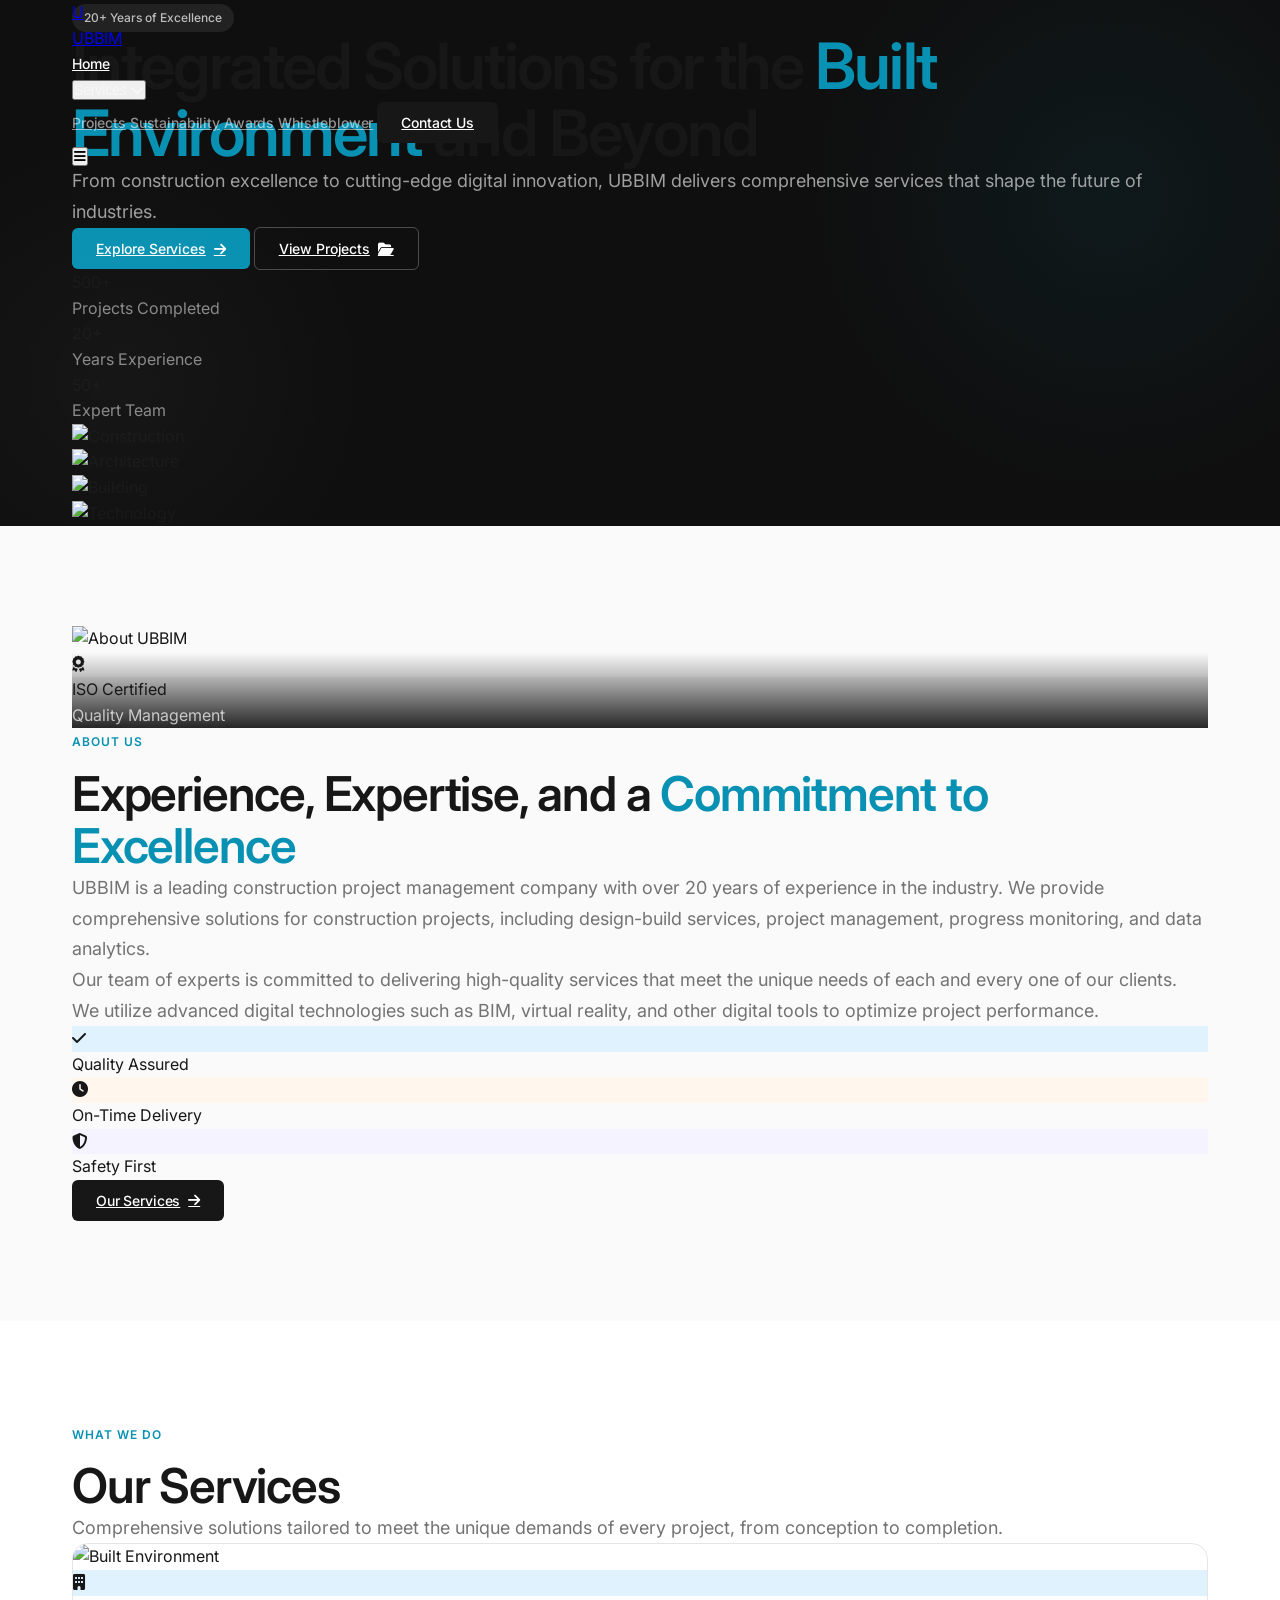
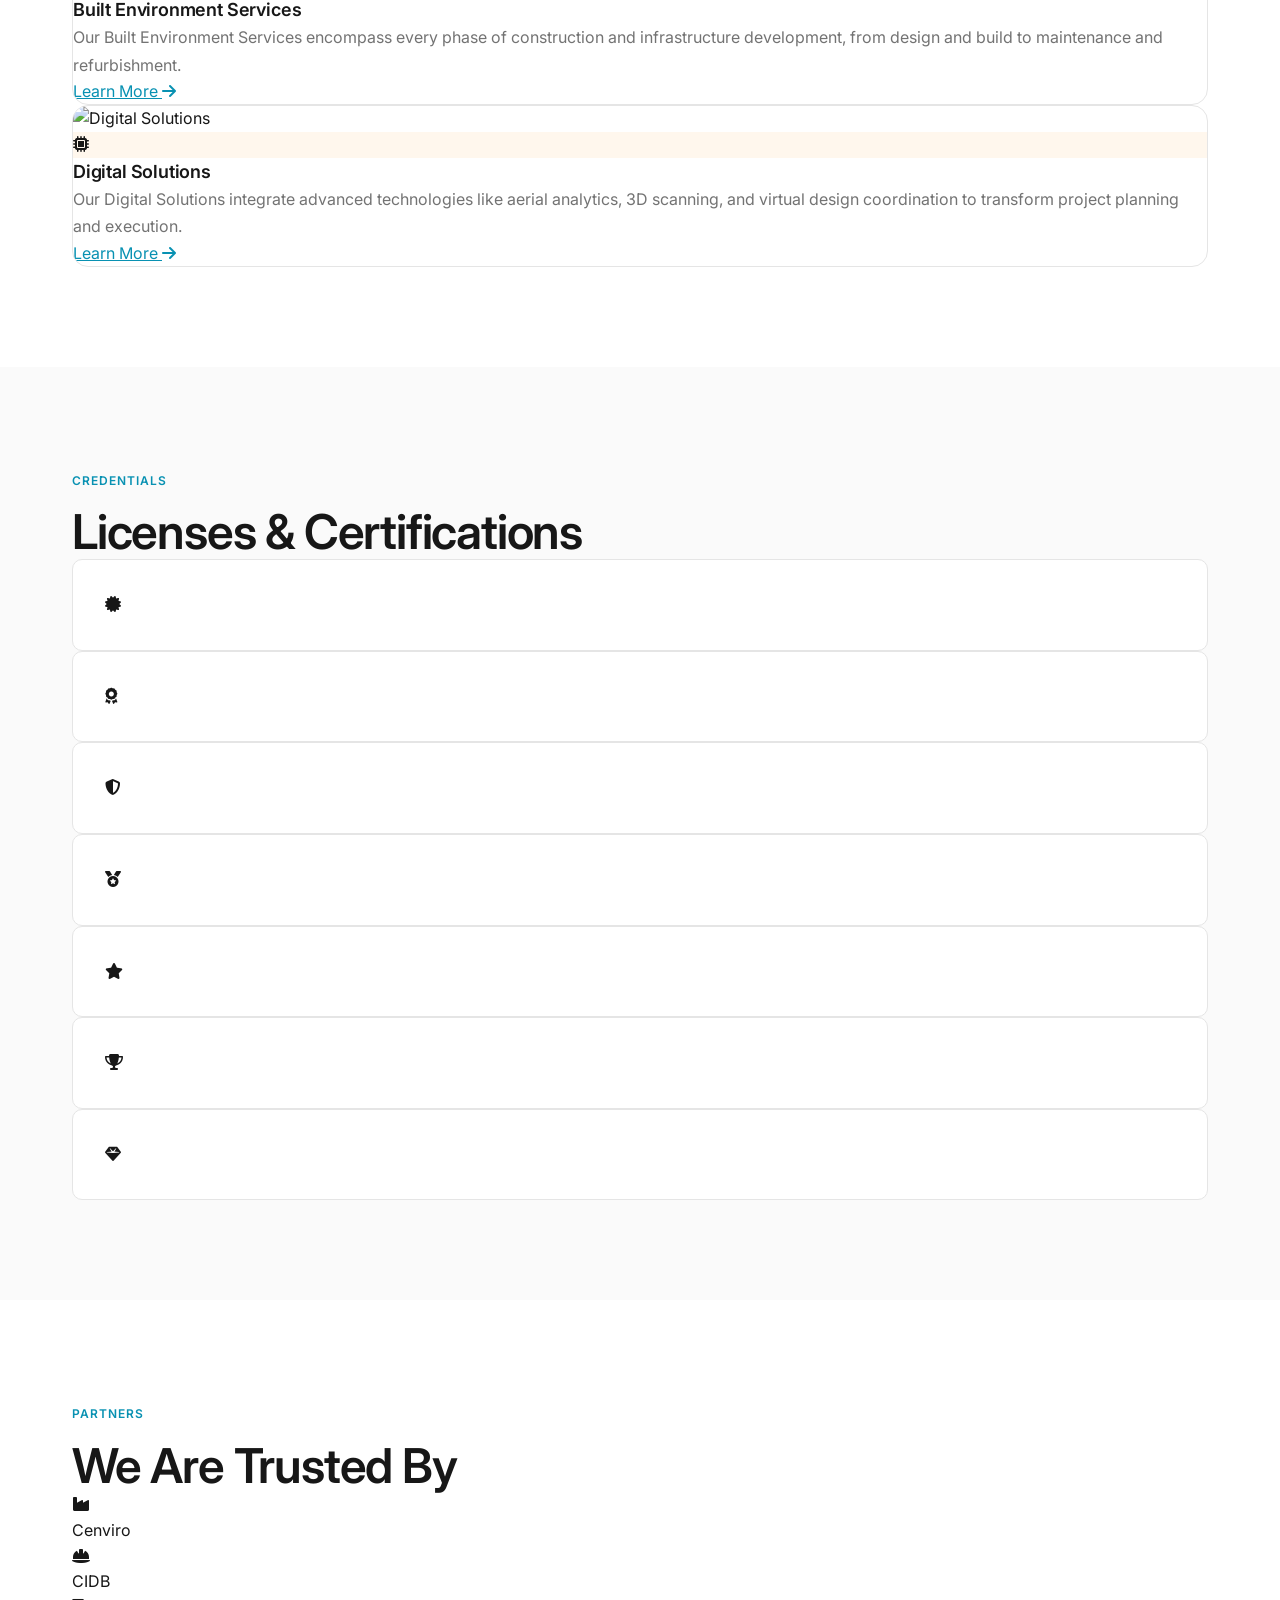
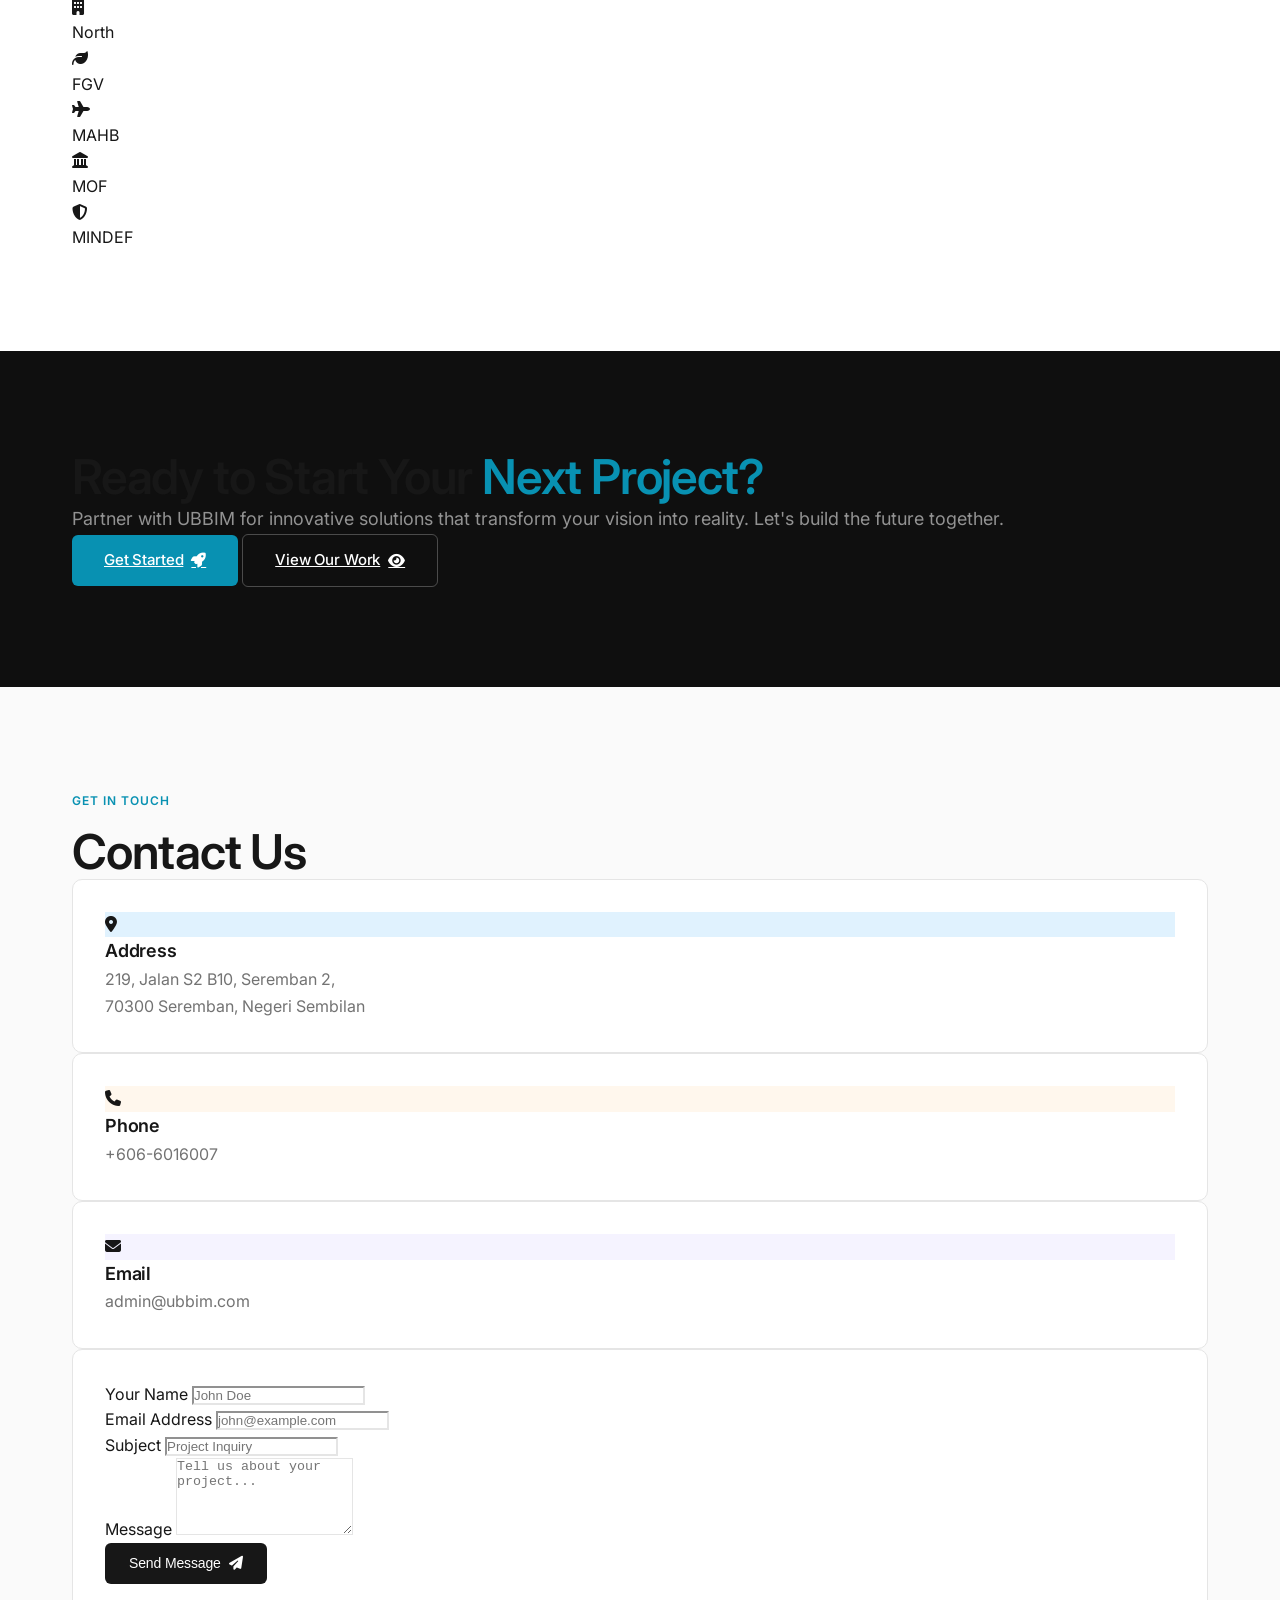
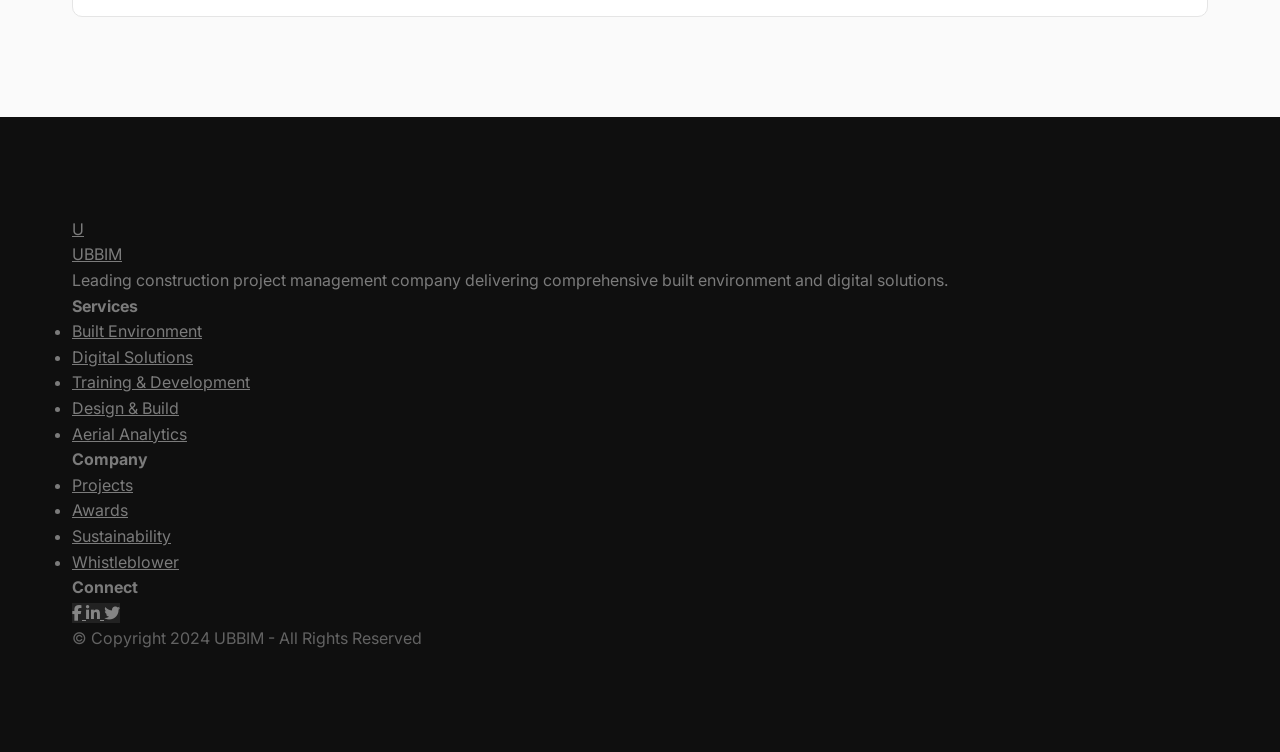
==== commit 9387646d: "Add Training & Development business unit New page and navigation updates: - Created training-develop" ====
--- a/index.html
+++ b/index.html
@@ -46,6 +46,7 @@
               <a href="digital-solutions.html" class="nav-dropdown-item">
                 <i class="fas fa-microchip mr-2 text-[#f97316]"></i>Digital Solutions
               </a>
+              <a href="training-development.html" class="nav-dropdown-item"><i class="fas fa-chalkboard-teacher mr-2 text-[#0891b2]"></i>Training & Development</a>
             </div>
           </div>
           <a href="projects.html" class="nav-link">Projects</a>
@@ -76,6 +77,7 @@
         <a href="index.html" class="text-[#171717] text-2xl font-medium">Home</a>
         <a href="built-environment-services.html" class="text-[#737373] text-xl">Built Environment</a>
         <a href="digital-solutions.html" class="text-[#737373] text-xl">Digital Solutions</a>
+        <a href="training-development.html" class="text-neutral-500 text-xl">Training & Development</a>
         <a href="projects.html" class="text-[#171717] text-2xl font-medium">Projects</a>
         <a href="https://ecologi.com/ubbim" target="_blank" class="text-[#171717] text-2xl font-medium">Sustainability</a>
         <a href="awards.html" class="text-[#171717] text-2xl font-medium">Awards</a>
@@ -450,6 +452,7 @@
           <ul class="space-y-3">
             <li><a href="built-environment-services.html">Built Environment</a></li>
             <li><a href="digital-solutions.html">Digital Solutions</a></li>
+            <li><a href="training-development.html">Training & Development</a></li>
             <li><a href="design-build.html">Design & Build</a></li>
             <li><a href="aerial.html">Aerial Analytics</a></li>
           </ul>
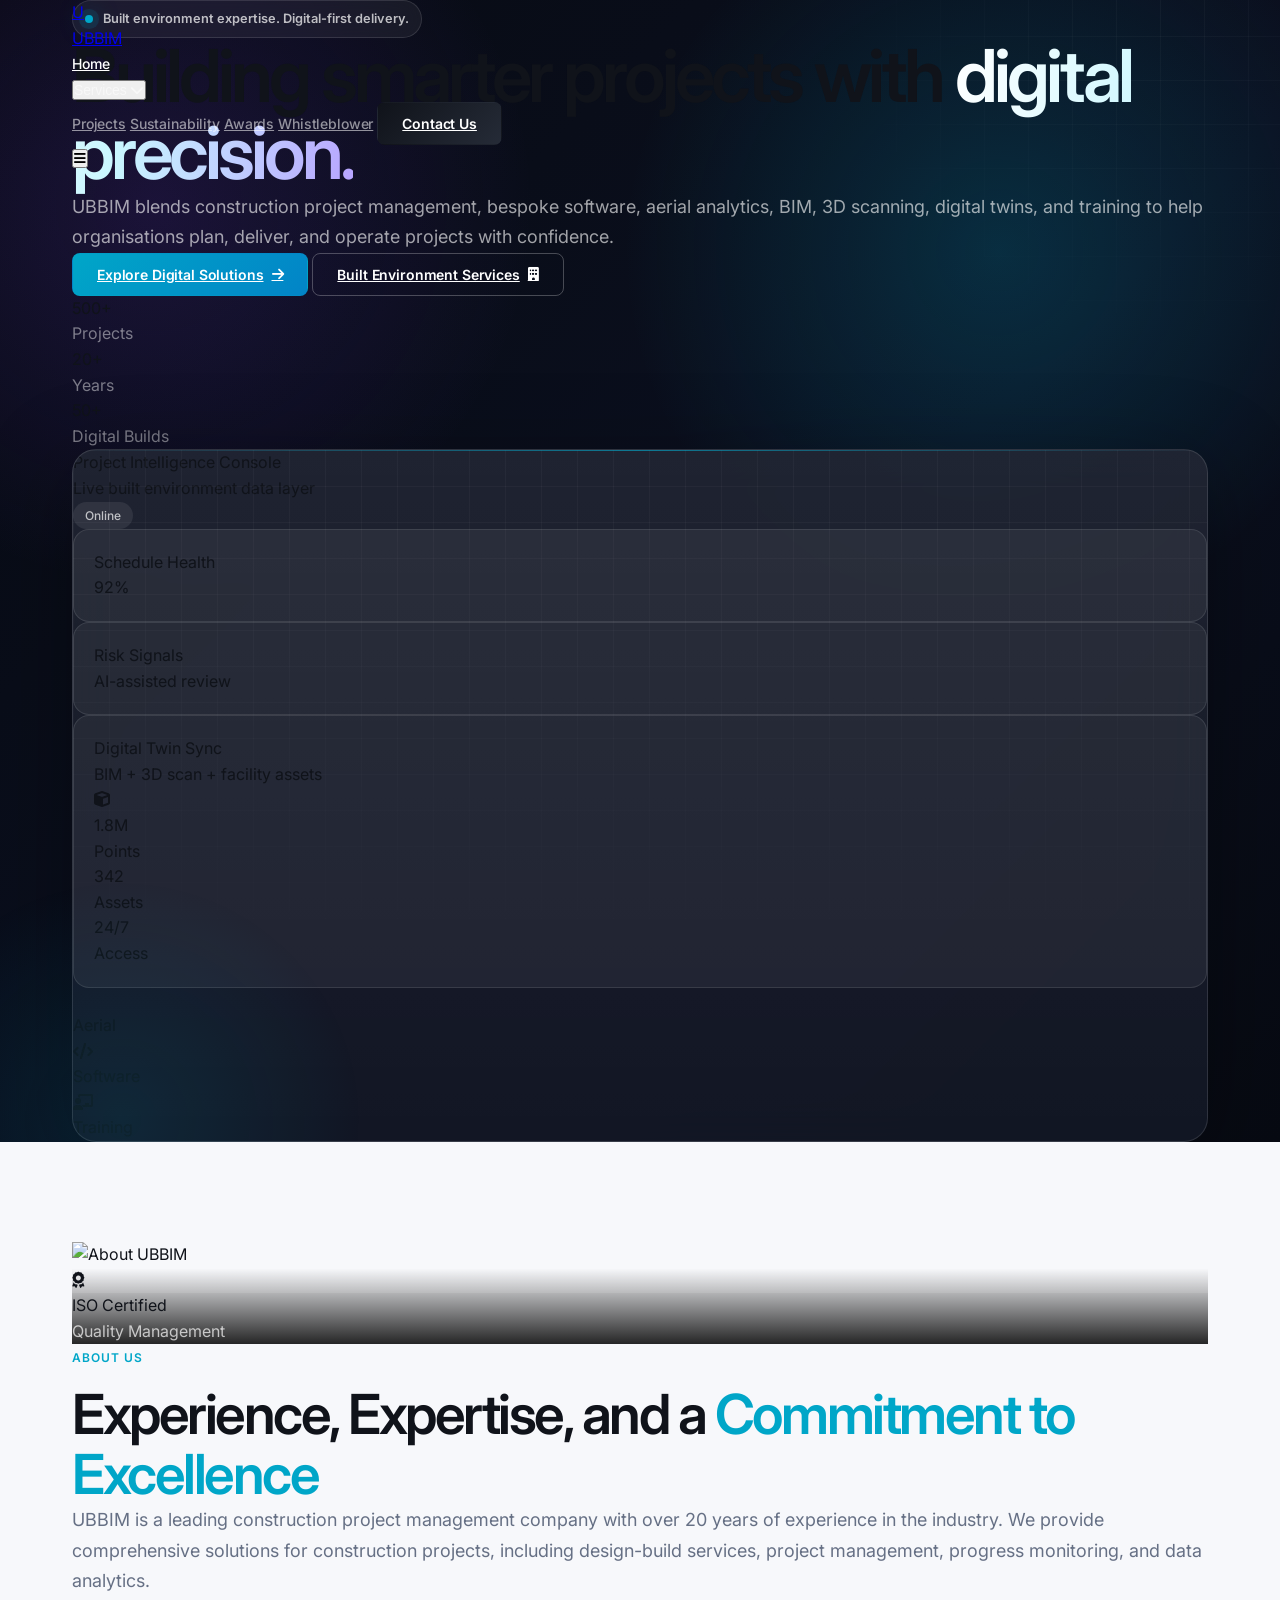
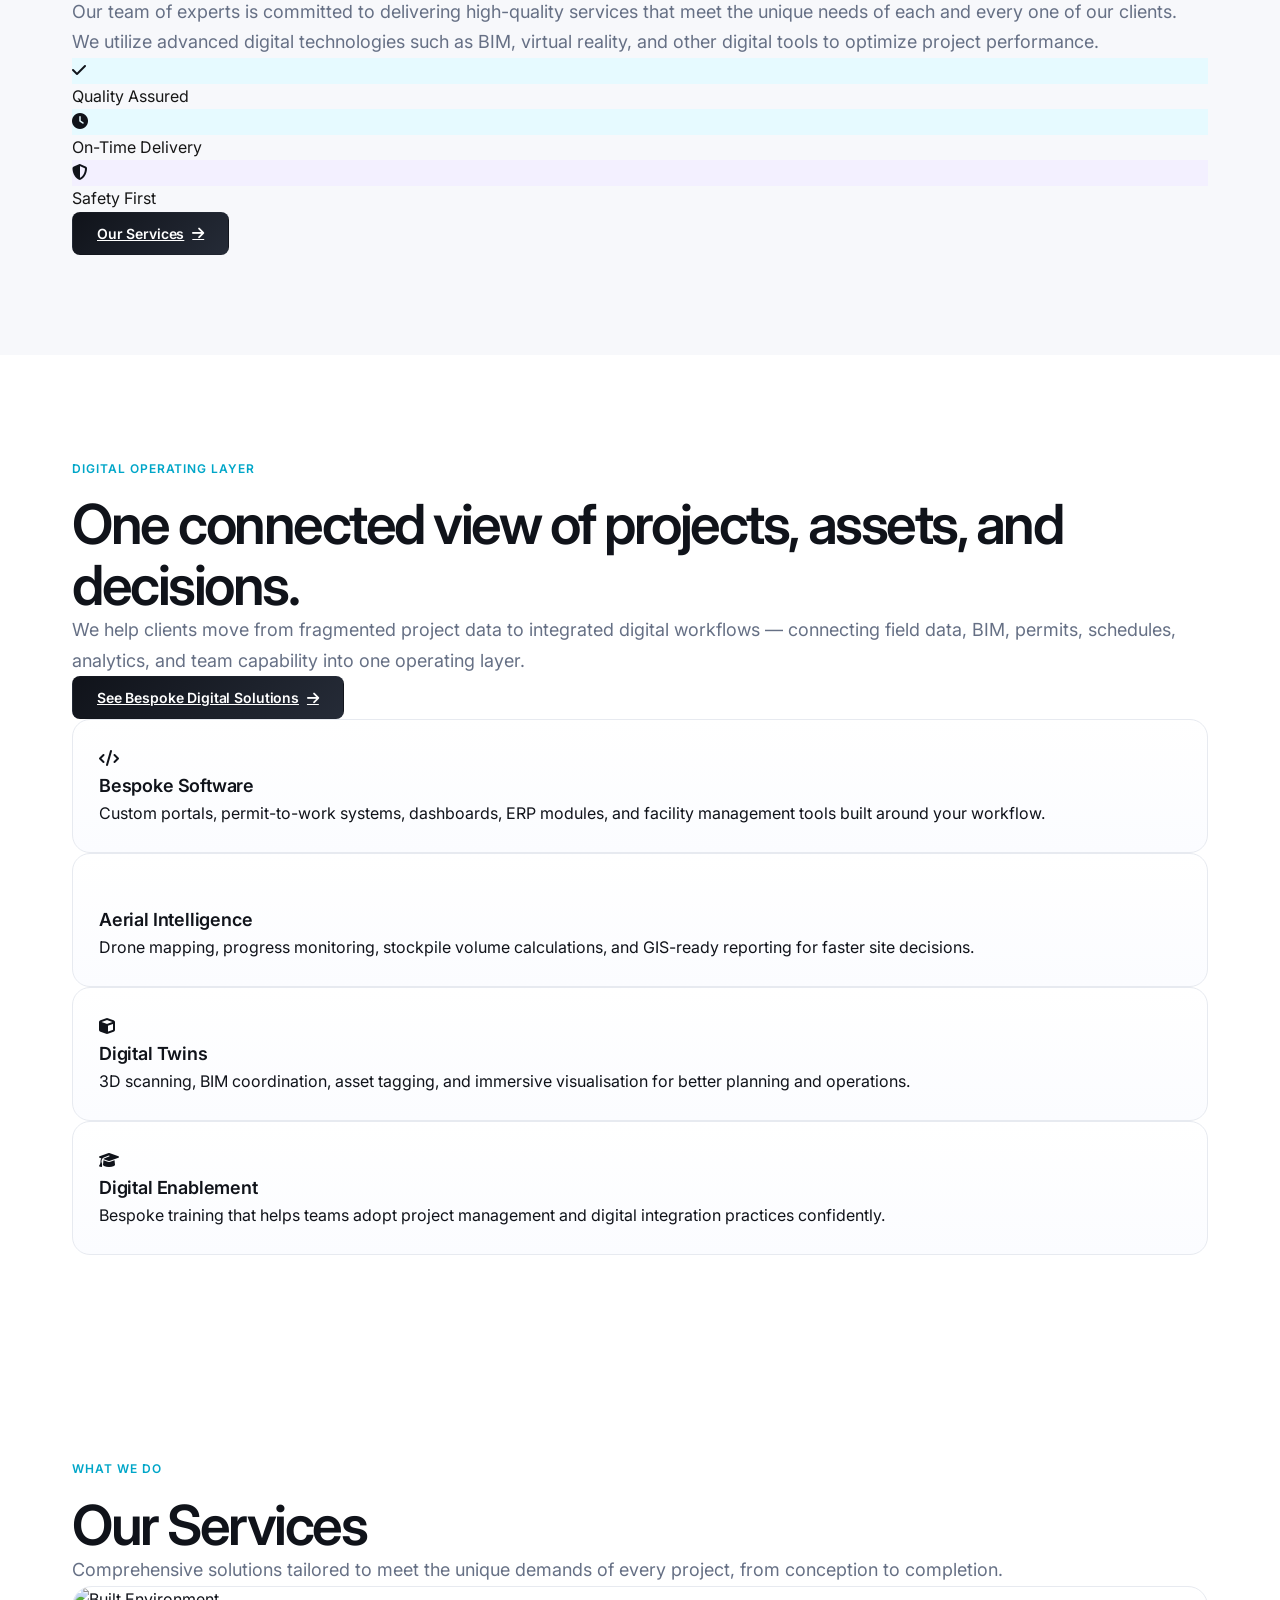
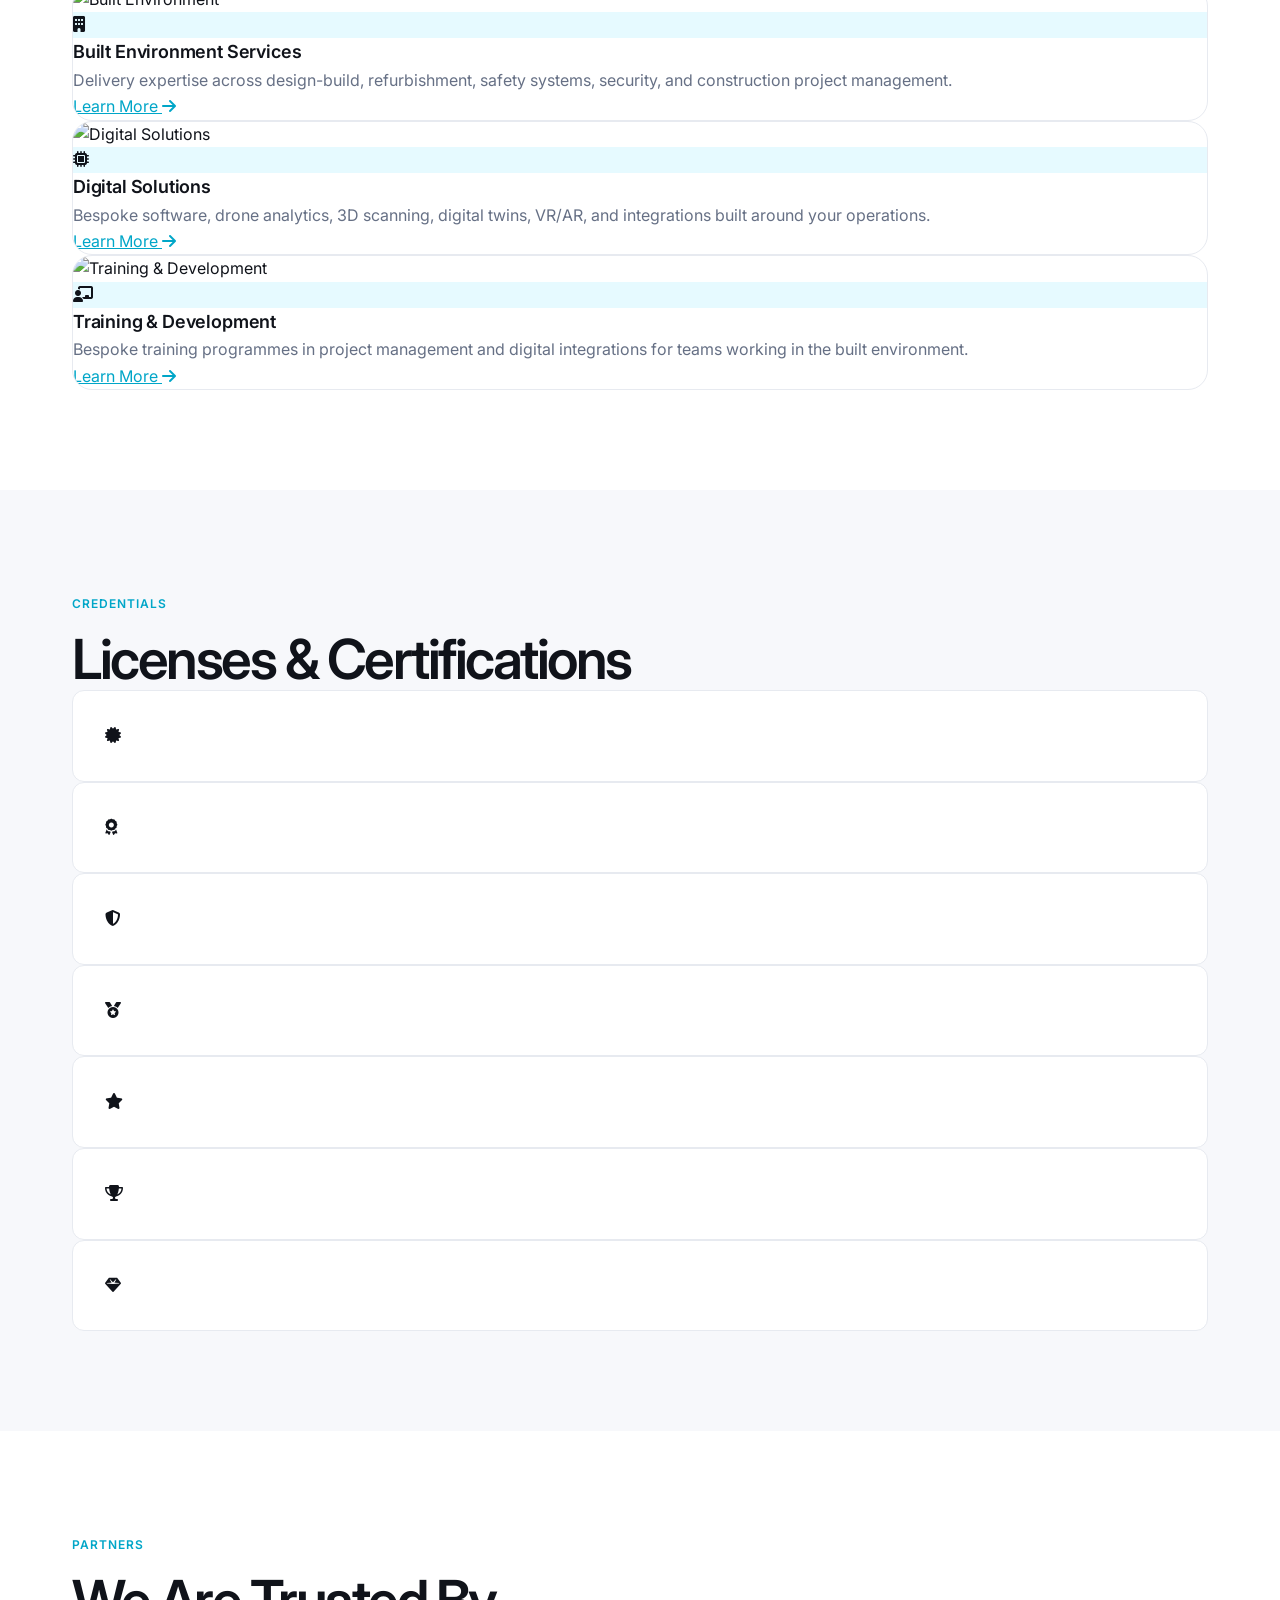
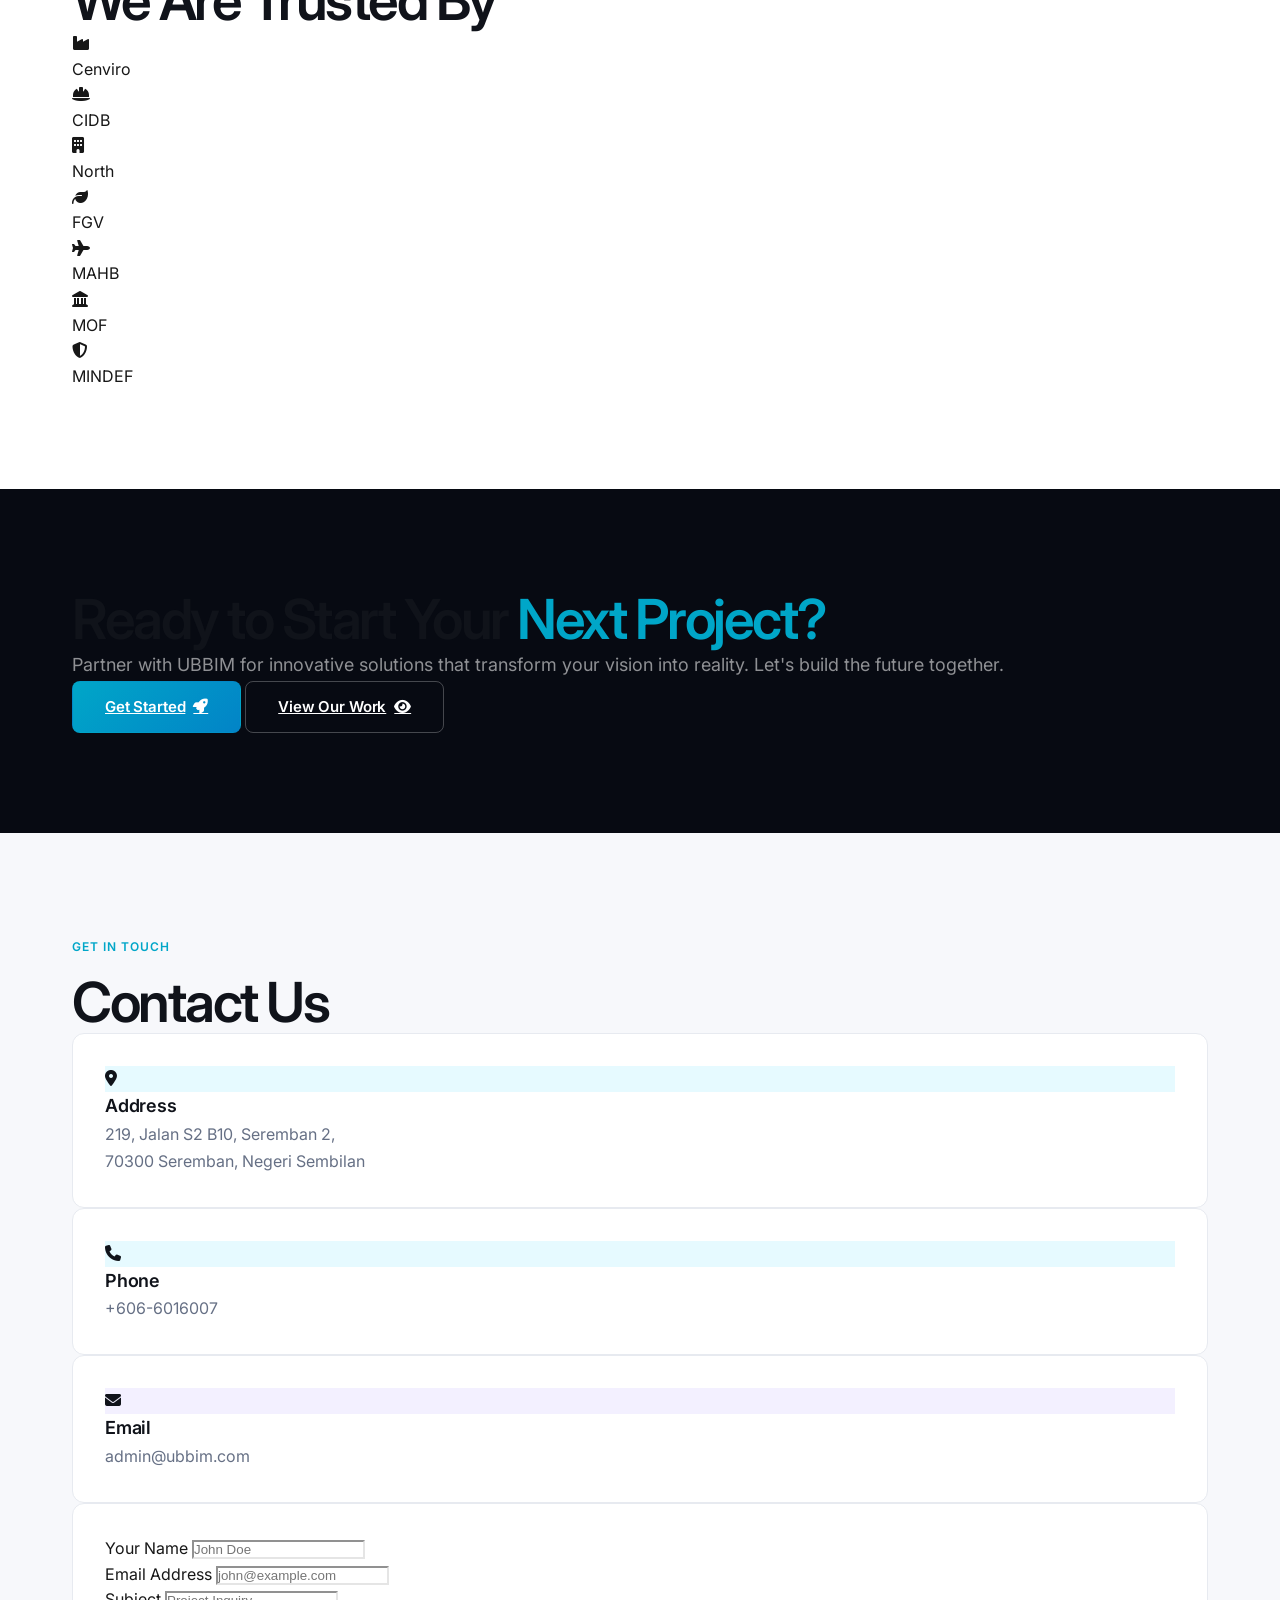
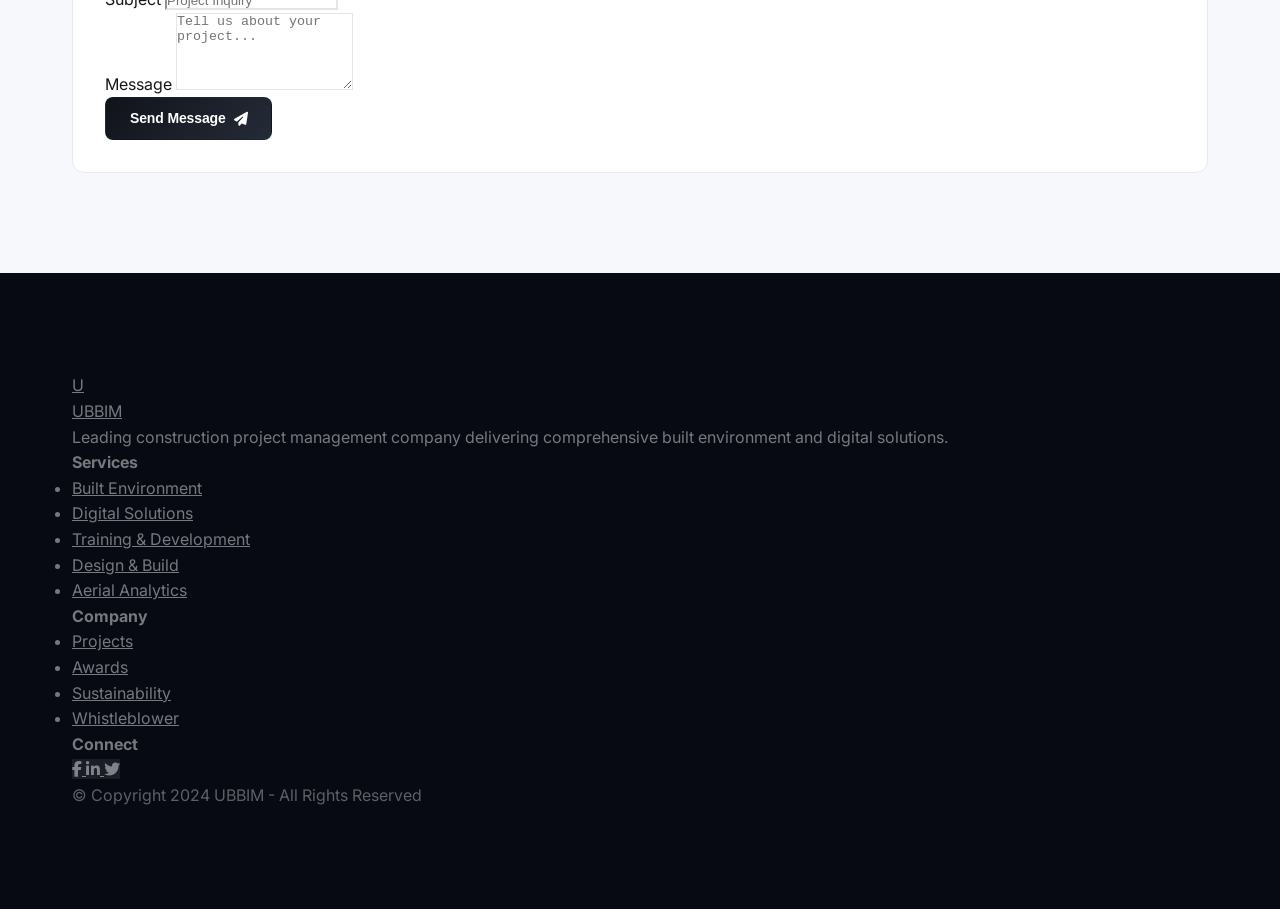
==== commit f3afdd35: "Refine UI/UX with digital-first design system - Upgrade global visual language with digital grid tex" ====
--- a/index.html
+++ b/index.html
@@ -28,7 +28,7 @@
       <div class="flex justify-between items-center h-[72px]">
         <!-- Logo -->
         <a href="index.html" class="flex items-center gap-3">
-          <div class="w-10 h-10 rounded-[6px] bg-[#0891b2] flex items-center justify-center text-white font-bold text-xl" style="font-family: 'Inter', sans-serif;">U</div>
+          <div class="w-10 h-10 rounded-[6px] bg-[#00a6c8] flex items-center justify-center text-white font-bold text-xl" style="font-family: 'Inter', sans-serif;">U</div>
           <span class="text-white font-bold text-xl tracking-tight">UBBIM</span>
         </a>
 
@@ -41,12 +41,12 @@
             </button>
             <div class="nav-dropdown-menu">
               <a href="built-environment-services.html" class="nav-dropdown-item">
-                <i class="fas fa-building mr-2 text-[#0891b2]"></i>Built Environment
+                <i class="fas fa-building mr-2 text-[#00a6c8]"></i>Built Environment
               </a>
               <a href="digital-solutions.html" class="nav-dropdown-item">
-                <i class="fas fa-microchip mr-2 text-[#f97316]"></i>Digital Solutions
+                <i class="fas fa-microchip mr-2 text-[#00a6c8]"></i>Digital Solutions
               </a>
-              <a href="training-development.html" class="nav-dropdown-item"><i class="fas fa-chalkboard-teacher mr-2 text-[#0891b2]"></i>Training & Development</a>
+              <a href="training-development.html" class="nav-dropdown-item"><i class="fas fa-chalkboard-teacher mr-2 text-[#00a6c8]"></i>Training & Development</a>
             </div>
           </div>
           <a href="projects.html" class="nav-link">Projects</a>
@@ -90,60 +90,101 @@
   <!-- Hero Section -->
   <section class="hero-dark min-h-screen flex items-center relative overflow-hidden">
     <div class="container relative z-10 py-32 lg:py-0">
-      <div class="grid lg:grid-cols-2 gap-12 items-center min-h-screen">
+      <div class="grid lg:grid-cols-2 gap-14 items-center min-h-screen">
         <div class="reveal" data-reveal>
-          <div class="tag tag-dark mb-6">
-            <span class="w-2 h-2 rounded-full bg-[#0891b2] mr-2"></span>
-            20+ Years of Excellence
+          <div class="signal-pill mb-7">
+            <span class="signal-dot"></span>
+            Built environment expertise. Digital-first delivery.
           </div>
           <h1 class="heading-xl text-white mb-6">
-            Integrated Solutions for the <span style="color: var(--accent);">Built Environment</span> and Beyond
+            Building smarter projects with <span class="gradient-text">digital precision.</span>
           </h1>
-          <p class="body-lg text-[rgba(255,255,255,0.6)] mb-8 max-w-xl" style="color: rgba(255,255,255,0.6);">
-            From construction excellence to cutting-edge digital innovation, UBBIM delivers comprehensive services that shape the future of industries.
+          <p class="body-lg mb-8 max-w-xl" style="color: rgba(255,255,255,0.62);">
+            UBBIM blends construction project management, bespoke software, aerial analytics, BIM, 3D scanning, digital twins, and training to help organisations plan, deliver, and operate projects with confidence.
           </p>
           <div class="flex flex-wrap gap-4">
-            <a href="built-environment-services.html" class="btn btn-accent">
-              Explore Services <i class="fas fa-arrow-right text-sm"></i>
-            </a>
-            <a href="projects.html" class="btn btn-outline-light">
-              View Projects <i class="fas fa-folder-open text-sm"></i>
-            </a>
-          </div>
-          <div class="mt-12 flex items-center gap-8">
+            <a href="digital-solutions.html" class="btn btn-accent">
+              Explore Digital Solutions <i class="fas fa-arrow-right text-sm"></i>
+            </a>
+            <a href="built-environment-services.html" class="btn btn-outline-light">
+              Built Environment Services <i class="fas fa-building text-sm"></i>
+            </a>
+          </div>
+          <div class="mt-12 grid grid-cols-3 gap-6 max-w-xl">
             <div>
               <div class="text-3xl font-semibold text-white tracking-tight" data-count="500" data-suffix="+">0+</div>
-              <div class="text-sm mt-2" style="color: rgba(255,255,255,0.5);">Projects Completed</div>
-            </div>
-            <div class="w-px h-12" style="background: rgba(255,255,255,0.15);"></div>
+              <div class="text-xs mt-2 uppercase tracking-[0.16em]" style="color: rgba(255,255,255,0.45);">Projects</div>
+            </div>
             <div>
               <div class="text-3xl font-semibold text-white tracking-tight" data-count="20" data-suffix="+">0+</div>
-              <div class="text-sm mt-2" style="color: rgba(255,255,255,0.5);">Years Experience</div>
-            </div>
-            <div class="w-px h-12" style="background: rgba(255,255,255,0.15);"></div>
+              <div class="text-xs mt-2 uppercase tracking-[0.16em]" style="color: rgba(255,255,255,0.45);">Years</div>
+            </div>
             <div>
               <div class="text-3xl font-semibold text-white tracking-tight" data-count="50" data-suffix="+">0+</div>
-              <div class="text-sm mt-2" style="color: rgba(255,255,255,0.5);">Expert Team</div>
+              <div class="text-xs mt-2 uppercase tracking-[0.16em]" style="color: rgba(255,255,255,0.45);">Digital Builds</div>
             </div>
           </div>
         </div>
         <div class="hidden lg:block reveal reveal-delay-1" data-reveal>
-          <div class="grid grid-cols-2 gap-4">
-            <div class="space-y-4">
-              <div class="rounded-[16px] overflow-hidden h-40">
-                <img src="https://images.unsplash.com/photo-1541888946425-d81bb19240f5?w=400&h=300&fit=crop" alt="Construction" class="w-full h-full object-cover">
-              </div>
-              <div class="rounded-[16px] overflow-hidden h-56">
-                <img src="https://images.unsplash.com/photo-1503387762-592deb58ef4e?w=400&h=400&fit=crop" alt="Architecture" class="w-full h-full object-cover">
-              </div>
-            </div>
-            <div class="space-y-4 pt-8">
-              <div class="rounded-[16px] overflow-hidden h-56">
-                <img src="https://images.unsplash.com/photo-1486406146926-c627a92ad1ab?w=400&h=400&fit=crop" alt="Building" class="w-full h-full object-cover">
-              </div>
-              <div class="rounded-[16px] overflow-hidden h-40">
-                <img src="https://images.unsplash.com/photo-1581094794329-c8112a89af12?w=400&h=300&fit=crop" alt="Technology" class="w-full h-full object-cover">
-              </div>
+          <div class="digital-panel p-6 subtle-float">
+            <div class="scan-line"></div>
+            <div class="relative z-10 flex items-center justify-between pb-5 mb-5 border-b border-white/10">
+              <div>
+                <div class="text-white font-semibold tracking-tight">Project Intelligence Console</div>
+                <div class="text-xs text-white/40 mt-1">Live built environment data layer</div>
+              </div>
+              <div class="tag tag-dark">Online</div>
+            </div>
+
+            <div class="relative z-10 grid grid-cols-2 gap-4 mb-4">
+              <div class="dashboard-card">
+                <div class="text-xs text-white/40 mb-3">Schedule Health</div>
+                <div class="text-4xl font-semibold text-white tracking-[-0.04em]">92%</div>
+                <div class="mt-4 h-2 rounded-full bg-white/10 overflow-hidden">
+                  <div class="h-full w-[92%] rounded-full bg-[#00a6c8]"></div>
+                </div>
+              </div>
+              <div class="dashboard-card">
+                <div class="text-xs text-white/40 mb-3">Risk Signals</div>
+                <div class="flex items-end gap-1 h-14">
+                  <div class="w-4 h-5 rounded bg-white/15"></div>
+                  <div class="w-4 h-9 rounded bg-[#00a6c8]"></div>
+                  <div class="w-4 h-7 rounded bg-white/15"></div>
+                  <div class="w-4 h-12 rounded bg-[#7c3aed]"></div>
+                  <div class="w-4 h-6 rounded bg-white/15"></div>
+                </div>
+                <div class="text-xs text-white/40 mt-4">AI-assisted review</div>
+              </div>
+            </div>
+
+            <div class="relative z-10 dashboard-card mb-4">
+              <div class="flex items-center justify-between mb-4">
+                <div>
+                  <div class="text-sm text-white font-medium">Digital Twin Sync</div>
+                  <div class="text-xs text-white/40">BIM + 3D scan + facility assets</div>
+                </div>
+                <i class="fas fa-cube text-[#00a6c8]"></i>
+              </div>
+              <div class="grid grid-cols-3 gap-2">
+                <div class="rounded-lg border border-white/10 p-3 text-center">
+                  <div class="text-white font-semibold">1.8M</div>
+                  <div class="text-[10px] text-white/35 uppercase tracking-wider">Points</div>
+                </div>
+                <div class="rounded-lg border border-white/10 p-3 text-center">
+                  <div class="text-white font-semibold">342</div>
+                  <div class="text-[10px] text-white/35 uppercase tracking-wider">Assets</div>
+                </div>
+                <div class="rounded-lg border border-white/10 p-3 text-center">
+                  <div class="text-white font-semibold">24/7</div>
+                  <div class="text-[10px] text-white/35 uppercase tracking-wider">Access</div>
+                </div>
+              </div>
+            </div>
+
+            <div class="relative z-10 grid grid-cols-3 gap-3">
+              <div class="rounded-xl bg-white/[0.045] border border-white/10 p-4 text-center text-white/70 text-xs"><i class="fas fa-drone mb-2 text-[#00a6c8]"></i><br>Aerial</div>
+              <div class="rounded-xl bg-white/[0.045] border border-white/10 p-4 text-center text-white/70 text-xs"><i class="fas fa-code mb-2 text-[#00a6c8]"></i><br>Software</div>
+              <div class="rounded-xl bg-white/[0.045] border border-white/10 p-4 text-center text-white/70 text-xs"><i class="fas fa-chalkboard-teacher mb-2 text-[#00a6c8]"></i><br>Training</div>
             </div>
           </div>
         </div>
@@ -184,25 +225,73 @@
           </p>
           <div class="flex flex-wrap gap-6 mb-8">
             <div class="flex items-center gap-3">
-              <div class="w-12 h-12 rounded-[10px] flex items-center justify-center" style="background: #e0f2fe;">
-                <i class="fas fa-check text-[#0891b2]"></i>
+              <div class="w-12 h-12 rounded-[10px] flex items-center justify-center" style="background: #e6faff;">
+                <i class="fas fa-check text-[#00a6c8]"></i>
               </div>
               <span class="font-medium" style="color: #171717;">Quality Assured</span>
             </div>
             <div class="flex items-center gap-3">
-              <div class="w-12 h-12 rounded-[10px] flex items-center justify-center" style="background: #fff7ed;">
-                <i class="fas fa-clock text-[#f97316]"></i>
+              <div class="w-12 h-12 rounded-[10px] flex items-center justify-center" style="background: #e6faff;">
+                <i class="fas fa-clock text-[#00a6c8]"></i>
               </div>
               <span class="font-medium" style="color: #171717;">On-Time Delivery</span>
             </div>
             <div class="flex items-center gap-3">
-              <div class="w-12 h-12 rounded-[10px] flex items-center justify-center" style="background: #f5f3ff;">
-                <i class="fas fa-shield-alt text-[#8b5cf6]"></i>
+              <div class="w-12 h-12 rounded-[10px] flex items-center justify-center" style="background: #f3f0ff;">
+                <i class="fas fa-shield-alt text-[#7c3aed]"></i>
               </div>
               <span class="font-medium" style="color: #171717;">Safety First</span>
             </div>
           </div>
           <a href="#services" class="btn btn-primary">Our Services <i class="fas fa-arrow-right text-sm"></i></a>
+        </div>
+      </div>
+    </div>
+  </section>
+
+  <!-- Digital Operating Layer -->
+  <section class="section-pad digital-grid" style="background: #ffffff;">
+    <div class="container">
+      <div class="grid lg:grid-cols-12 gap-10 items-start">
+        <div class="lg:col-span-5 reveal" data-reveal>
+          <div class="section-label">Digital Operating Layer</div>
+          <h2 class="heading-lg mb-6">
+            One connected view of projects, assets, and decisions.
+          </h2>
+          <p class="body-lg mb-8">
+            We help clients move from fragmented project data to integrated digital workflows — connecting field data, BIM, permits, schedules, analytics, and team capability into one operating layer.
+          </p>
+          <a href="digital-solutions.html" class="btn btn-primary">See Bespoke Digital Solutions <i class="fas fa-arrow-right text-sm"></i></a>
+        </div>
+        <div class="lg:col-span-7 grid sm:grid-cols-2 gap-5">
+          <div class="metric-tile reveal" data-reveal>
+            <div class="w-10 h-10 rounded-lg bg-[#e6faff] flex items-center justify-center mb-5">
+              <i class="fas fa-code text-[#00a6c8]"></i>
+            </div>
+            <h3 class="heading-sm mb-2">Bespoke Software</h3>
+            <p class="text-sm text-[#667085] leading-relaxed">Custom portals, permit-to-work systems, dashboards, ERP modules, and facility management tools built around your workflow.</p>
+          </div>
+          <div class="metric-tile reveal reveal-delay-1" data-reveal>
+            <div class="w-10 h-10 rounded-lg bg-[#e6faff] flex items-center justify-center mb-5">
+              <i class="fas fa-drone text-[#00a6c8]"></i>
+            </div>
+            <h3 class="heading-sm mb-2">Aerial Intelligence</h3>
+            <p class="text-sm text-[#667085] leading-relaxed">Drone mapping, progress monitoring, stockpile volume calculations, and GIS-ready reporting for faster site decisions.</p>
+          </div>
+          <div class="metric-tile reveal reveal-delay-2" data-reveal>
+            <div class="w-10 h-10 rounded-lg bg-[#e6faff] flex items-center justify-center mb-5">
+              <i class="fas fa-cube text-[#00a6c8]"></i>
+            </div>
+            <h3 class="heading-sm mb-2">Digital Twins</h3>
+            <p class="text-sm text-[#667085] leading-relaxed">3D scanning, BIM coordination, asset tagging, and immersive visualisation for better planning and operations.</p>
+          </div>
+          <div class="metric-tile reveal reveal-delay-3" data-reveal>
+            <div class="w-10 h-10 rounded-lg bg-[#e6faff] flex items-center justify-center mb-5">
+              <i class="fas fa-graduation-cap text-[#00a6c8]"></i>
+            </div>
+            <h3 class="heading-sm mb-2">Digital Enablement</h3>
+            <p class="text-sm text-[#667085] leading-relaxed">Bespoke training that helps teams adopt project management and digital integration practices confidently.</p>
+          </div>
         </div>
       </div>
     </div>
@@ -219,19 +308,19 @@
         </p>
       </div>
 
-      <div class="grid md:grid-cols-2 gap-8">
+      <div class="grid md:grid-cols-2 lg:grid-cols-3 gap-8">
         <!-- Built Environment -->
         <div class="card group reveal" data-reveal>
           <div class="overflow-hidden h-56">
             <img src="https://images.unsplash.com/photo-1504307651254-35680f356dfd?w=600&h=400&fit=crop" alt="Built Environment" class="w-full h-full object-cover transition-transform duration-500 group-hover:scale-105">
           </div>
           <div class="p-8">
-            <div class="w-12 h-12 rounded-[10px] flex items-center justify-center mb-4 text-[#0891b2] text-xl" style="background: #e0f2fe;">
+            <div class="w-12 h-12 rounded-[10px] flex items-center justify-center mb-4 text-[#00a6c8] text-xl" style="background: #e6faff;">
               <i class="fas fa-building"></i>
             </div>
             <h3 class="heading-sm mb-3">Built Environment Services</h3>
             <p class="body-md mb-6">
-              Our Built Environment Services encompass every phase of construction and infrastructure development, from design and build to maintenance and refurbishment.
+              Delivery expertise across design-build, refurbishment, safety systems, security, and construction project management.
             </p>
             <a href="built-environment-services.html" class="inline-flex items-center gap-2 font-semibold hover:underline" style="color: var(--accent);">
               Learn More <i class="fas fa-arrow-right text-sm"></i>
@@ -245,18 +334,37 @@
             <img src="https://images.unsplash.com/photo-1518770660439-4636190af475?w=600&h=400&fit=crop" alt="Digital Solutions" class="w-full h-full object-cover transition-transform duration-500 group-hover:scale-105">
           </div>
           <div class="p-8">
-            <div class="w-12 h-12 rounded-[10px] flex items-center justify-center mb-4 text-[#f97316] text-xl" style="background: #fff7ed;">
+            <div class="w-12 h-12 rounded-[10px] flex items-center justify-center mb-4 text-[#00a6c8] text-xl" style="background: #e6faff;">
               <i class="fas fa-microchip"></i>
             </div>
             <h3 class="heading-sm mb-3">Digital Solutions</h3>
             <p class="body-md mb-6">
-              Our Digital Solutions integrate advanced technologies like aerial analytics, 3D scanning, and virtual design coordination to transform project planning and execution.
+              Bespoke software, drone analytics, 3D scanning, digital twins, VR/AR, and integrations built around your operations.
             </p>
             <a href="digital-solutions.html" class="inline-flex items-center gap-2 font-semibold hover:underline" style="color: var(--accent);">
               Learn More <i class="fas fa-arrow-right text-sm"></i>
             </a>
           </div>
         </div>
+
+        <!-- Training & Development -->
+        <div class="card group reveal reveal-delay-2" data-reveal>
+          <div class="overflow-hidden h-56">
+            <img src="https://images.unsplash.com/photo-1552664730-d307ca884978?w=600&h=400&fit=crop" alt="Training & Development" class="w-full h-full object-cover transition-transform duration-500 group-hover:scale-105">
+          </div>
+          <div class="p-8">
+            <div class="w-12 h-12 rounded-[10px] flex items-center justify-center mb-4 text-[#00a6c8] text-xl" style="background: #e6faff;">
+              <i class="fas fa-chalkboard-teacher"></i>
+            </div>
+            <h3 class="heading-sm mb-3">Training & Development</h3>
+            <p class="body-md mb-6">
+              Bespoke training programmes in project management and digital integrations for teams working in the built environment.
+            </p>
+            <a href="training-development.html" class="inline-flex items-center gap-2 font-semibold hover:underline" style="color: var(--accent);">
+              Learn More <i class="fas fa-arrow-right text-sm"></i>
+            </a>
+          </div>
+        </div>
       </div>
     </div>
   </section>
@@ -271,13 +379,13 @@
 
       <div class="grid grid-cols-2 md:grid-cols-4 lg:grid-cols-7 gap-6">
         <div class="card-simple flex items-center justify-center h-24 reveal" data-reveal>
-          <i class="fas fa-certificate text-3xl text-[#0891b2]"></i>
+          <i class="fas fa-certificate text-3xl text-[#00a6c8]"></i>
         </div>
         <div class="card-simple flex items-center justify-center h-24 reveal reveal-delay-1" data-reveal>
-          <i class="fas fa-award text-3xl text-[#f97316]"></i>
+          <i class="fas fa-award text-3xl text-[#00a6c8]"></i>
         </div>
         <div class="card-simple flex items-center justify-center h-24 reveal reveal-delay-2" data-reveal>
-          <i class="fas fa-shield-alt text-3xl text-[#8b5cf6]"></i>
+          <i class="fas fa-shield-alt text-3xl text-[#7c3aed]"></i>
         </div>
         <div class="card-simple flex items-center justify-center h-24 reveal reveal-delay-3" data-reveal>
           <i class="fas fa-medal text-3xl text-[#10b981]"></i>
@@ -289,7 +397,7 @@
           <i class="fas fa-trophy text-3xl text-[#f43f5e]"></i>
         </div>
         <div class="card-simple flex items-center justify-center h-24 reveal reveal-delay-2" data-reveal>
-          <i class="fas fa-gem text-3xl text-[#06b6d4]"></i>
+          <i class="fas fa-gem text-3xl text-[#00a6c8]"></i>
         </div>
       </div>
     </div>
@@ -377,7 +485,7 @@
       <div class="grid lg:grid-cols-3 gap-8">
         <div class="lg:col-span-1 space-y-6">
           <div class="card-simple reveal" data-reveal>
-            <div class="w-12 h-12 rounded-[10px] flex items-center justify-center mb-4 text-[#0891b2] text-xl" style="background: #e0f2fe;">
+            <div class="w-12 h-12 rounded-[10px] flex items-center justify-center mb-4 text-[#00a6c8] text-xl" style="background: #e6faff;">
               <i class="fas fa-map-marker-alt"></i>
             </div>
             <h3 class="heading-sm mb-2">Address</h3>
@@ -388,7 +496,7 @@
           </div>
 
           <div class="card-simple reveal reveal-delay-1" data-reveal>
-            <div class="w-12 h-12 rounded-[10px] flex items-center justify-center mb-4 text-[#f97316] text-xl" style="background: #fff7ed;">
+            <div class="w-12 h-12 rounded-[10px] flex items-center justify-center mb-4 text-[#00a6c8] text-xl" style="background: #e6faff;">
               <i class="fas fa-phone"></i>
             </div>
             <h3 class="heading-sm mb-2">Phone</h3>
@@ -396,7 +504,7 @@
           </div>
 
           <div class="card-simple reveal reveal-delay-2" data-reveal>
-            <div class="w-12 h-12 rounded-[10px] flex items-center justify-center mb-4 text-[#8b5cf6] text-xl" style="background: #f5f3ff;">
+            <div class="w-12 h-12 rounded-[10px] flex items-center justify-center mb-4 text-[#7c3aed] text-xl" style="background: #f3f0ff;">
               <i class="fas fa-envelope"></i>
             </div>
             <h3 class="heading-sm mb-2">Email</h3>
@@ -410,20 +518,20 @@
               <div class="grid md:grid-cols-2 gap-6 mb-6">
                 <div>
                   <label class="block font-medium mb-2" style="color: #171717;">Your Name</label>
-                  <input type="text" class="w-full px-4 py-3 rounded-[10px] border outline-none transition-all focus:ring-2" style="border-color: #e5e5e5;" onfocus="this.style.borderColor='#0891b2'; this.style.boxShadow='0 0 0 3px rgba(8,145,178,0.15)';" onblur="this.style.borderColor='#e5e5e5'; this.style.boxShadow='none';" placeholder="John Doe" required>
+                  <input type="text" class="w-full px-4 py-3 rounded-[10px] border outline-none transition-all focus:ring-2" style="border-color: #e5e5e5;" onfocus="this.style.borderColor='#00a6c8'; this.style.boxShadow='0 0 0 3px rgba(0,166,200,0.15)';" onblur="this.style.borderColor='#e5e5e5'; this.style.boxShadow='none';" placeholder="John Doe" required>
                 </div>
                 <div>
                   <label class="block font-medium mb-2" style="color: #171717;">Email Address</label>
-                  <input type="email" class="w-full px-4 py-3 rounded-[10px] border outline-none transition-all focus:ring-2" style="border-color: #e5e5e5;" onfocus="this.style.borderColor='#0891b2'; this.style.boxShadow='0 0 0 3px rgba(8,145,178,0.15)';" onblur="this.style.borderColor='#e5e5e5'; this.style.boxShadow='none';" placeholder="john@example.com" required>
+                  <input type="email" class="w-full px-4 py-3 rounded-[10px] border outline-none transition-all focus:ring-2" style="border-color: #e5e5e5;" onfocus="this.style.borderColor='#00a6c8'; this.style.boxShadow='0 0 0 3px rgba(0,166,200,0.15)';" onblur="this.style.borderColor='#e5e5e5'; this.style.boxShadow='none';" placeholder="john@example.com" required>
                 </div>
               </div>
               <div class="mb-6">
                 <label class="block font-medium mb-2" style="color: #171717;">Subject</label>
-                <input type="text" class="w-full px-4 py-3 rounded-[10px] border outline-none transition-all focus:ring-2" style="border-color: #e5e5e5;" onfocus="this.style.borderColor='#0891b2'; this.style.boxShadow='0 0 0 3px rgba(8,145,178,0.15)';" onblur="this.style.borderColor='#e5e5e5'; this.style.boxShadow='none';" placeholder="Project Inquiry" required>
+                <input type="text" class="w-full px-4 py-3 rounded-[10px] border outline-none transition-all focus:ring-2" style="border-color: #e5e5e5;" onfocus="this.style.borderColor='#00a6c8'; this.style.boxShadow='0 0 0 3px rgba(0,166,200,0.15)';" onblur="this.style.borderColor='#e5e5e5'; this.style.boxShadow='none';" placeholder="Project Inquiry" required>
               </div>
               <div class="mb-6">
                 <label class="block font-medium mb-2" style="color: #171717;">Message</label>
-                <textarea rows="5" class="w-full px-4 py-3 rounded-[10px] border outline-none transition-all resize-none focus:ring-2" style="border-color: #e5e5e5;" onfocus="this.style.borderColor='#0891b2'; this.style.boxShadow='0 0 0 3px rgba(8,145,178,0.15)';" onblur="this.style.borderColor='#e5e5e5'; this.style.boxShadow='none';" placeholder="Tell us about your project..." required></textarea>
+                <textarea rows="5" class="w-full px-4 py-3 rounded-[10px] border outline-none transition-all resize-none focus:ring-2" style="border-color: #e5e5e5;" onfocus="this.style.borderColor='#00a6c8'; this.style.boxShadow='0 0 0 3px rgba(0,166,200,0.15)';" onblur="this.style.borderColor='#e5e5e5'; this.style.boxShadow='none';" placeholder="Tell us about your project..." required></textarea>
               </div>
               <button type="submit" class="btn btn-primary w-full">Send Message <i class="fas fa-paper-plane text-sm"></i></button>
             </form>
@@ -439,7 +547,7 @@
       <div class="grid md:grid-cols-2 lg:grid-cols-4 gap-12 mb-16">
         <div>
           <a href="index.html" class="flex items-center gap-3 mb-6">
-            <div class="w-10 h-10 rounded-[6px] bg-[#0891b2] flex items-center justify-center text-white font-bold text-xl">U</div>
+            <div class="w-10 h-10 rounded-[6px] bg-[#00a6c8] flex items-center justify-center text-white font-bold text-xl">U</div>
             <span class="text-white font-bold text-xl tracking-tight">UBBIM</span>
           </a>
           <p class="leading-relaxed" style="color: rgba(255,255,255,0.45);">
@@ -471,13 +579,13 @@
         <div>
           <h4 class="text-white font-bold text-lg mb-6">Connect</h4>
           <div class="flex gap-3">
-            <a href="#" class="w-10 h-10 rounded-[6px] flex items-center justify-center text-white transition-all hover:bg-[#0891b2]" style="background: rgba(255,255,255,0.08);">
+            <a href="#" class="w-10 h-10 rounded-[6px] flex items-center justify-center text-white transition-all hover:bg-[#00a6c8]" style="background: rgba(255,255,255,0.08);">
               <i class="fab fa-facebook-f"></i>
             </a>
-            <a href="#" class="w-10 h-10 rounded-[6px] flex items-center justify-center text-white transition-all hover:bg-[#0891b2]" style="background: rgba(255,255,255,0.08);">
+            <a href="#" class="w-10 h-10 rounded-[6px] flex items-center justify-center text-white transition-all hover:bg-[#00a6c8]" style="background: rgba(255,255,255,0.08);">
               <i class="fab fa-linkedin-in"></i>
             </a>
-            <a href="#" class="w-10 h-10 rounded-[6px] flex items-center justify-center text-white transition-all hover:bg-[#0891b2]" style="background: rgba(255,255,255,0.08);">
+            <a href="#" class="w-10 h-10 rounded-[6px] flex items-center justify-center text-white transition-all hover:bg-[#00a6c8]" style="background: rgba(255,255,255,0.08);">
               <i class="fab fa-twitter"></i>
             </a>
           </div>
--- a/css/styles.css
+++ b/css/styles.css
@@ -1,23 +1,26 @@
 /**
- * UBBIM — Sleek, Minimal, Modern
- * Single accent: refined cyan (#0891b2) on near-black (#0f0f0f)
+ * UBBIM — Digital-first, sleek, minimal
+ * Refined dark interface with cyan/violet accents and subtle data-grid texture.
  */
 
 :root {
   --bg: #ffffff;
-  --bg-elevated: #fafafa;
-  --bg-dark: #0f0f0f;
-  --bg-dark-elevated: #1a1a1a;
-  --text: #171717;
-  --text-muted: #737373;
+  --bg-elevated: #f7f8fb;
+  --bg-dark: #070a12;
+  --bg-dark-elevated: #0d1220;
+  --text: #10131a;
+  --text-muted: #667085;
   --text-inverse: #ffffff;
-  --accent: #0891b2;
-  --accent-light: #e0f2fe;
-  --border: #e5e5e5;
-  --border-strong: #d4d4d4;
-  --radius-sm: 6px;
-  --radius-md: 10px;
-  --radius-lg: 16px;
+  --accent: #00a6c8;
+  --accent-2: #7c3aed;
+  --accent-light: #e6faff;
+  --border: #e7eaf0;
+  --border-strong: #cfd6e2;
+  --radius-sm: 8px;
+  --radius-md: 12px;
+  --radius-lg: 20px;
+  --shadow-sm: 0 8px 24px rgba(16, 24, 40, 0.06);
+  --shadow-md: 0 18px 60px rgba(16, 24, 40, 0.1);
   --transition: 0.25s cubic-bezier(0.4, 0, 0.2, 1);
   --transition-slow: 0.4s cubic-bezier(0.4, 0, 0.2, 1);
 }
@@ -32,6 +35,11 @@
   background: var(--bg);
   line-height: 1.6;
   -webkit-font-smoothing: antialiased;
+  text-rendering: optimizeLegibility;
+}
+
+body::selection {
+  background: rgba(0, 166, 200, 0.18);
 }
 
 /* Scrollbar */
@@ -58,8 +66,9 @@
 }
 .site-nav.is-dark { background: transparent; }
 .site-nav.is-dark.is-scrolled {
-  background: rgba(15,15,15,0.92);
-  box-shadow: 0 1px 0 rgba(255,255,255,0.06);
+  background: rgba(7,10,18,0.86);
+  border-bottom: 1px solid rgba(255,255,255,0.08);
+  box-shadow: 0 1px 0 rgba(255,255,255,0.04);
 }
 
 .nav-link {
@@ -82,7 +91,7 @@
   position: absolute;
   top: calc(100% + 8px);
   left: 0;
-  min-width: 220px;
+  min-width: 250px;
   background: #fff;
   border: 1px solid var(--border);
   border-radius: var(--radius-md);
@@ -91,7 +100,7 @@
   visibility: hidden;
   transform: translateY(4px);
   transition: all 0.2s ease;
-  box-shadow: 0 10px 40px rgba(0,0,0,0.08);
+  box-shadow: var(--shadow-md);
 }
 .nav-dropdown:hover .nav-dropdown-menu {
   opacity: 1;
@@ -131,34 +140,36 @@
   justify-content: center;
   gap: 8px;
   font-size: 0.875rem;
-  font-weight: 500;
+  font-weight: 600;
   letter-spacing: -0.01em;
   padding: 10px 24px;
   border-radius: var(--radius-sm);
   transition: all var(--transition);
   cursor: pointer;
-  border: none;
+  border: 1px solid transparent;
   line-height: 1.5;
 }
 .btn-sm { padding: 8px 18px; font-size: 0.8rem; }
 .btn-lg { padding: 14px 32px; font-size: 0.9375rem; }
 
 .btn-primary {
-  background: var(--text);
+  background: linear-gradient(135deg, #10131a 0%, #252b37 100%);
   color: #fff;
 }
 .btn-primary:hover {
-  background: #333;
+  background: linear-gradient(135deg, #1f2937 0%, #111827 100%);
   transform: translateY(-1px);
+  box-shadow: var(--shadow-sm);
 }
 
 .btn-accent {
-  background: var(--accent);
+  background: linear-gradient(135deg, var(--accent) 0%, #0284c7 100%);
   color: #fff;
 }
 .btn-accent:hover {
-  background: #0e7490;
+  background: linear-gradient(135deg, #0284c7 0%, var(--accent-2) 100%);
   transform: translateY(-1px);
+  box-shadow: 0 14px 34px rgba(0,166,200,0.22);
 }
 
 .btn-outline {
@@ -185,17 +196,17 @@
    TYPOGRAPHY
    --------------------------------------------------------------- */
 .heading-xl {
-  font-size: clamp(2.5rem, 5vw, 4.5rem);
+  font-size: clamp(2.8rem, 5.7vw, 5.8rem);
   font-weight: 600;
   line-height: 1.05;
-  letter-spacing: -0.03em;
+  letter-spacing: -0.055em;
   color: var(--text);
 }
 .heading-lg {
-  font-size: clamp(2rem, 4vw, 3rem);
+  font-size: clamp(2rem, 4.4vw, 3.45rem);
   font-weight: 600;
   line-height: 1.1;
-  letter-spacing: -0.025em;
+  letter-spacing: -0.045em;
   color: var(--text);
 }
 .heading-md {
@@ -236,7 +247,10 @@
    --------------------------------------------------------------- */
 .hero-dark {
   position: relative;
-  background: var(--bg-dark);
+  background:
+    radial-gradient(circle at 78% 22%, rgba(0,166,200,0.2), transparent 28%),
+    radial-gradient(circle at 12% 18%, rgba(124,58,237,0.16), transparent 26%),
+    linear-gradient(135deg, #070a12 0%, #0b1020 58%, #070a12 100%);
   overflow: hidden;
 }
 .hero-dark::before {
@@ -246,7 +260,11 @@
   right: -10%;
   width: 600px;
   height: 600px;
-  background: radial-gradient(circle, rgba(8,145,178,0.08) 0%, transparent 70%);
+  background:
+    linear-gradient(rgba(255,255,255,0.035) 1px, transparent 1px),
+    linear-gradient(90deg, rgba(255,255,255,0.035) 1px, transparent 1px);
+  background-size: 44px 44px;
+  mask-image: radial-gradient(circle at 60% 40%, #000 0%, transparent 72%);
   border-radius: 50%;
   pointer-events: none;
 }
@@ -257,7 +275,7 @@
   left: -10%;
   width: 500px;
   height: 500px;
-  background: radial-gradient(circle, rgba(255,255,255,0.03) 0%, transparent 70%);
+  background: radial-gradient(circle, rgba(0,166,200,0.12) 0%, transparent 68%);
   border-radius: 50%;
   pointer-events: none;
 }
@@ -270,12 +288,12 @@
   border: 1px solid var(--border);
   border-radius: var(--radius-lg);
   overflow: hidden;
-  transition: all var(--transition-slow);
+  transition: transform var(--transition-slow), border-color var(--transition-slow), box-shadow var(--transition-slow);
 }
 .card:hover {
   border-color: var(--border-strong);
-  box-shadow: 0 12px 40px rgba(0,0,0,0.06);
-  transform: translateY(-4px);
+  box-shadow: var(--shadow-md);
+  transform: translateY(-5px);
 }
 
 .card-simple {
@@ -287,11 +305,13 @@
 }
 .card-simple:hover {
   border-color: var(--border-strong);
-  box-shadow: 0 4px 20px rgba(0,0,0,0.04);
+  box-shadow: var(--shadow-sm);
 }
 
 .card-dark {
-  background: var(--bg-dark-elevated);
+  background:
+    linear-gradient(180deg, rgba(255,255,255,0.05), rgba(255,255,255,0.02)),
+    var(--bg-dark-elevated);
   border: 1px solid rgba(255,255,255,0.06);
   border-radius: var(--radius-lg);
   overflow: hidden;
@@ -331,12 +351,14 @@
 /* ---------------------------------------------------------------
    ANIMATIONS
    --------------------------------------------------------------- */
-.reveal {
+.reveal,
+[data-reveal] {
   opacity: 0;
   transform: translateY(24px);
   transition: opacity 0.6s ease, transform 0.6s ease;
 }
-.reveal.is-visible {
+.reveal.is-visible,
+[data-reveal].is-visible {
   opacity: 1;
   transform: translateY(0);
 }
@@ -474,3 +496,135 @@
   color: var(--text-muted);
   margin-top: 8px;
 }
+
+/* ---------------------------------------------------------------
+   DIGITAL-FIRST COMPONENTS
+   --------------------------------------------------------------- */
+.digital-grid {
+  background-image:
+    linear-gradient(rgba(16,19,26,0.045) 1px, transparent 1px),
+    linear-gradient(90deg, rgba(16,19,26,0.045) 1px, transparent 1px);
+  background-size: 44px 44px;
+}
+
+.gradient-text {
+  background: linear-gradient(100deg, #ffffff 0%, #c9f7ff 48%, #b7a4ff 100%);
+  -webkit-background-clip: text;
+  background-clip: text;
+  color: transparent;
+}
+
+.accent-gradient-text {
+  background: linear-gradient(100deg, var(--accent) 0%, var(--accent-2) 100%);
+  -webkit-background-clip: text;
+  background-clip: text;
+  color: transparent;
+}
+
+.signal-pill {
+  display: inline-flex;
+  align-items: center;
+  gap: 10px;
+  padding: 8px 12px;
+  border: 1px solid rgba(255,255,255,0.12);
+  border-radius: 999px;
+  background: rgba(255,255,255,0.055);
+  color: rgba(255,255,255,0.72);
+  font-size: 0.8rem;
+  font-weight: 600;
+  backdrop-filter: blur(16px);
+}
+
+.signal-dot {
+  width: 8px;
+  height: 8px;
+  border-radius: 999px;
+  background: var(--accent);
+  box-shadow: 0 0 0 6px rgba(0,166,200,0.12), 0 0 24px rgba(0,166,200,0.75);
+}
+
+.digital-panel {
+  position: relative;
+  border: 1px solid rgba(255,255,255,0.12);
+  border-radius: 24px;
+  background:
+    linear-gradient(180deg, rgba(255,255,255,0.08), rgba(255,255,255,0.025)),
+    rgba(13,18,32,0.88);
+  box-shadow: 0 24px 90px rgba(0,0,0,0.35);
+  backdrop-filter: blur(20px);
+  overflow: hidden;
+}
+
+.digital-panel::before {
+  content: '';
+  position: absolute;
+  inset: 0;
+  background-image:
+    linear-gradient(rgba(255,255,255,0.035) 1px, transparent 1px),
+    linear-gradient(90deg, rgba(255,255,255,0.035) 1px, transparent 1px);
+  background-size: 36px 36px;
+  mask-image: linear-gradient(to bottom, #000, transparent 80%);
+  pointer-events: none;
+}
+
+.dashboard-card {
+  position: relative;
+  z-index: 1;
+  border: 1px solid rgba(255,255,255,0.1);
+  border-radius: 16px;
+  background: rgba(255,255,255,0.055);
+  padding: 20px;
+}
+
+.metric-tile {
+  border: 1px solid var(--border);
+  border-radius: 18px;
+  background: linear-gradient(180deg, #fff, #fbfcff);
+  padding: 26px;
+}
+
+.capability-chip {
+  display: inline-flex;
+  align-items: center;
+  gap: 8px;
+  border: 1px solid var(--border);
+  border-radius: 999px;
+  background: #fff;
+  padding: 10px 14px;
+  color: var(--text-muted);
+  font-size: 0.875rem;
+  font-weight: 600;
+}
+
+.scan-line {
+  position: absolute;
+  left: 0;
+  right: 0;
+  top: 0;
+  height: 1px;
+  background: linear-gradient(90deg, transparent, rgba(0,166,200,0.85), transparent);
+  animation: scanLine 5.5s ease-in-out infinite;
+  opacity: 0.75;
+}
+
+@keyframes scanLine {
+  0%, 100% { transform: translateY(18px); opacity: 0; }
+  15%, 85% { opacity: 0.75; }
+  50% { transform: translateY(390px); opacity: 0.45; }
+}
+
+.thin-link {
+  color: var(--accent);
+  font-weight: 700;
+  transition: gap var(--transition), color var(--transition);
+}
+
+.thin-link:hover { color: var(--accent-2); }
+
+/* Utility classes used across static pages without a build step */
+.text-accent { color: var(--accent) !important; }
+.text-muted { color: var(--text-muted) !important; }
+.text-dark { color: var(--bg-dark) !important; }
+.bg-surface { background: var(--bg-elevated) !important; }
+.bg-dark { background: var(--bg-dark) !important; }
+.bg-dark-elevated { background: var(--bg-dark-elevated) !important; }
